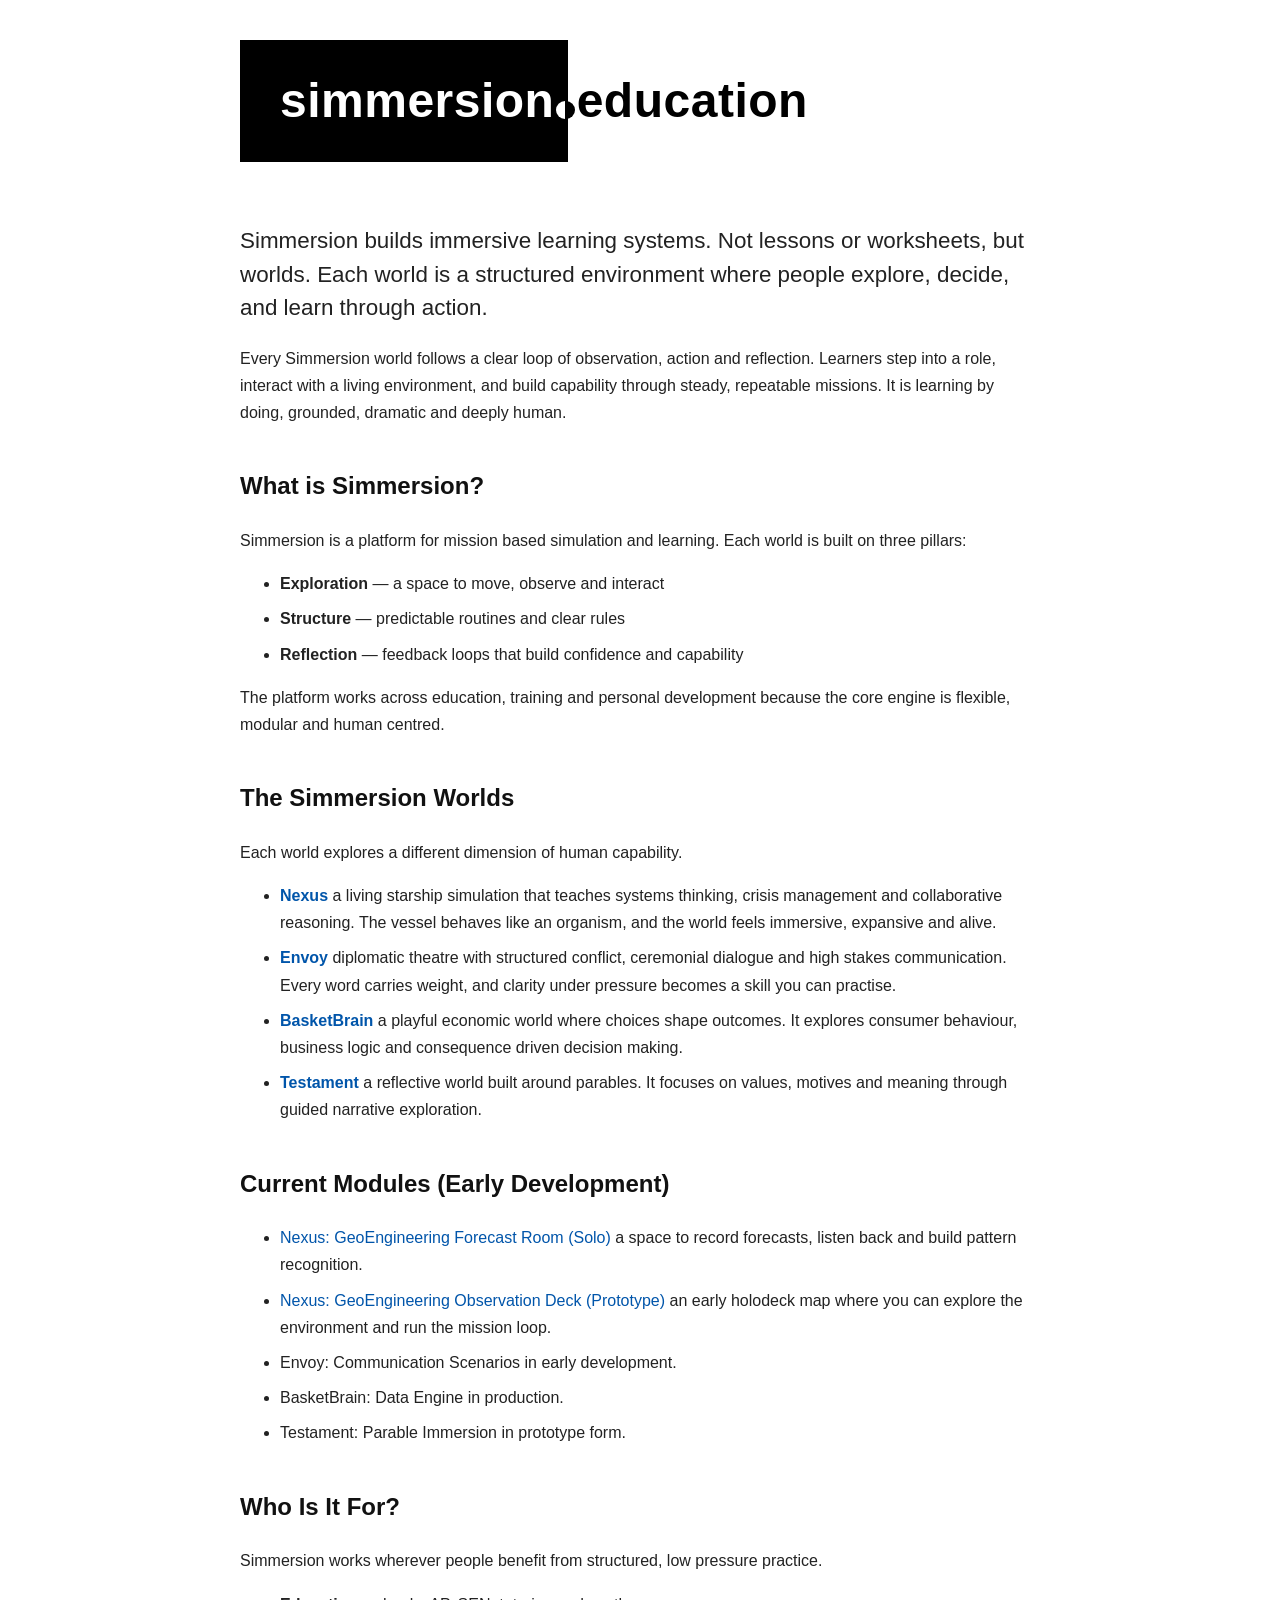
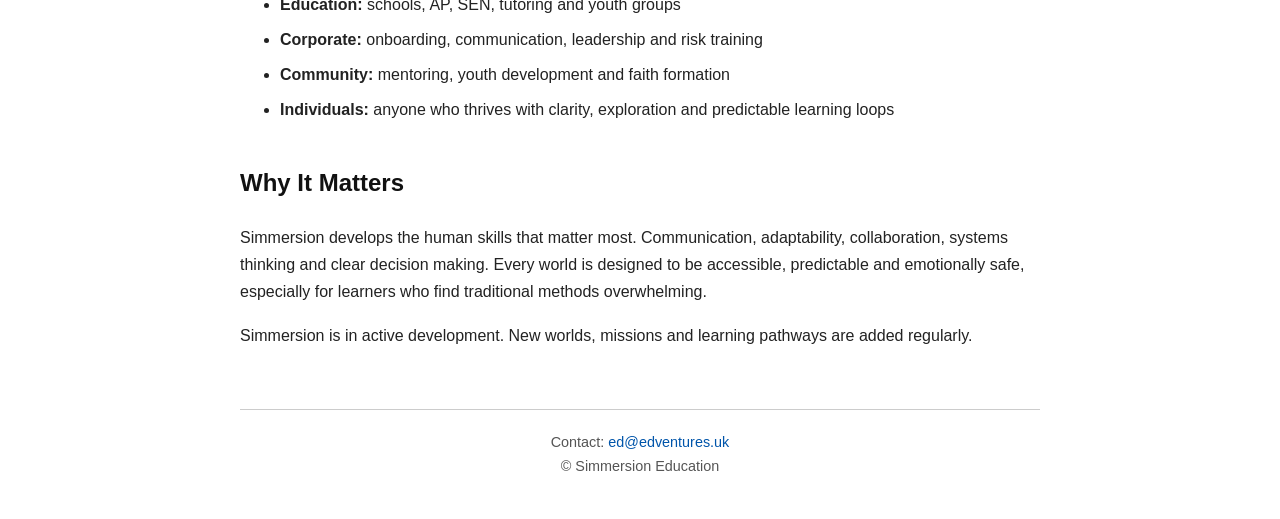
==== index.html @ a7f36066 "Major rewrite to update simmersion description" ====
<!DOCTYPE html>
<html lang="en">
<head>
  <meta charset="UTF-8">
  <title>Simmersion Education</title>
  <style>
    body {
      font-family: Arial, sans-serif;
      padding: 40px;
      max-width: 800px;
      margin: auto;
      line-height: 1.7;
      color: #222;
    }

    h1, h2, h3 {
      font-weight: 600;
      color: #111;
    }

    /* ORIGINAL LOGO — BLACK BLOCK + HINGE DOT */
    .logo-block {
      display: inline-block;
      margin: 0 auto 40px auto;
      padding: 20px 40px;
      background: linear-gradient(to right, black 54%, white 54%);
    }

    .logo-text {
      font-size: 48px;
      font-weight: 700;
      background: linear-gradient(to right, white 54%, black 54%);
      -webkit-background-clip: text;
      color: transparent;
      letter-spacing: 0.5px;
      white-space: nowrap;
    }

    .logo-text .dot {
      width: 0.38em;
      height: 0.38em;
      display: inline-block;
      border-radius: 50%;
      background: linear-gradient(to right, white 50%, black 50%);
      position: relative;
      top: 0.05em;
      margin: 0 2px;
    }

    .hero {
      font-size: 1.4rem;
      margin-bottom: 20px;
      line-height: 1.5;
    }

    .section {
      margin-top: 40px;
    }

    a {
      color: #0055aa;
      text-decoration: none;
    }

    a:hover {
      text-decoration: underline;
    }

    .module-list li {
      margin-bottom: 8px;
    }

    footer {
      margin-top: 60px;
      padding-top: 20px;
      border-top: 1px solid #ccc;
      font-size: 0.9rem;
      color: #555;
      text-align: center;
    }
  </style>
</head>

<body>

  <div class="logo-block">
    <span class="logo-text">
      simmersion<span class="dot"></span>education
    </span>
  </div>

  <p class="hero">
    Simmersion builds immersive learning systems. Not lessons or worksheets, but worlds.  
    Each world is a structured environment where people explore, decide, and learn through action.
  </p>

  <p>
    Every Simmersion world follows a clear loop of observation, action and reflection.  
    Learners step into a role, interact with a living environment, and build capability through 
    steady, repeatable missions. It is learning by doing, grounded, dramatic and deeply human.
  </p>

  <div class="section">
    <h2>What is Simmersion?</h2>
    <p>
      Simmersion is a platform for mission based simulation and learning.  
      Each world is built on three pillars:
    </p>
    <ul class="module-list">
      <li><strong>Exploration</strong> — a space to move, observe and interact</li>
      <li><strong>Structure</strong> — predictable routines and clear rules</li>
      <li><strong>Reflection</strong> — feedback loops that build confidence and capability</li>
    </ul>
    <p>
      The platform works across education, training and personal development because the core engine 
      is flexible, modular and human centred.
    </p>
  </div>

  <div class="section">
    <h2>The Simmersion Worlds</h2>
    <p>Each world explores a different dimension of human capability.</p>

    <ul class="module-list">

      <li>
        <a href="/nexus/"><strong>Nexus</strong></a>  
        a living starship simulation that teaches systems thinking, crisis management and collaborative reasoning. 
        The vessel behaves like an organism, and the world feels immersive, expansive and alive.
      </li>

      <li>
        <a href="/envoy/"><strong>Envoy</strong></a>  
        diplomatic theatre with structured conflict, ceremonial dialogue and high stakes communication. 
        Every word carries weight, and clarity under pressure becomes a skill you can practise.
      </li>

      <li>
        <a href="/basketbrain/"><strong>BasketBrain</strong></a>  
        a playful economic world where choices shape outcomes.  
        It explores consumer behaviour, business logic and consequence driven decision making.
      </li>

      <li>
        <a href="/testament/"><strong>Testament</strong></a>  
        a reflective world built around parables.  
        It focuses on values, motives and meaning through guided narrative exploration.
      </li>

    </ul>
  </div>

  <div class="section">
    <h2>Current Modules (Early Development)</h2>
    <ul class="module-list">
      <li>
        <a href="/nexus/geoeng/solo/forecast/">
          Nexus: GeoEngineering Forecast Room (Solo)
        </a>  
        a space to record forecasts, listen back and build pattern recognition.
      </li>

      <li>
        <a href="/nexus/geoeng/solo/forecast/forecast.html">
          Nexus: GeoEngineering Observation Deck (Prototype)
        </a>  
        an early holodeck map where you can explore the environment and run the mission loop.
      </li>

      <li>Envoy: Communication Scenarios in early development.</li>
      <li>BasketBrain: Data Engine in production.</li>
      <li>Testament: Parable Immersion in prototype form.</li>
    </ul>
  </div>

  <div class="section">
    <h2>Who Is It For?</h2>
    <p>Simmersion works wherever people benefit from structured, low pressure practice.</p>
    <ul class="module-list">
      <li><strong>Education:</strong> schools, AP, SEN, tutoring and youth groups</li>
      <li><strong>Corporate:</strong> onboarding, communication, leadership and risk training</li>
      <li><strong>Community:</strong> mentoring, youth development and faith formation</li>
      <li><strong>Individuals:</strong> anyone who thrives with clarity, exploration and predictable learning loops</li>
    </ul>
  </div>

  <div class="section">
    <h2>Why It Matters</h2>
    <p>
      Simmersion develops the human skills that matter most.  
      Communication, adaptability, collaboration, systems thinking and clear decision making.  
      Every world is designed to be accessible, predictable and emotionally safe, especially for 
      learners who find traditional methods overwhelming.
    </p>
  </div>

  <p class="note">
    Simmersion is in active development. New worlds, missions and learning pathways are added regularly.
  </p>

  <footer>
    Contact: <a href="mailto:ed@edventures.uk">ed@edventures.uk</a><br>
    © Simmersion Education
  </footer>
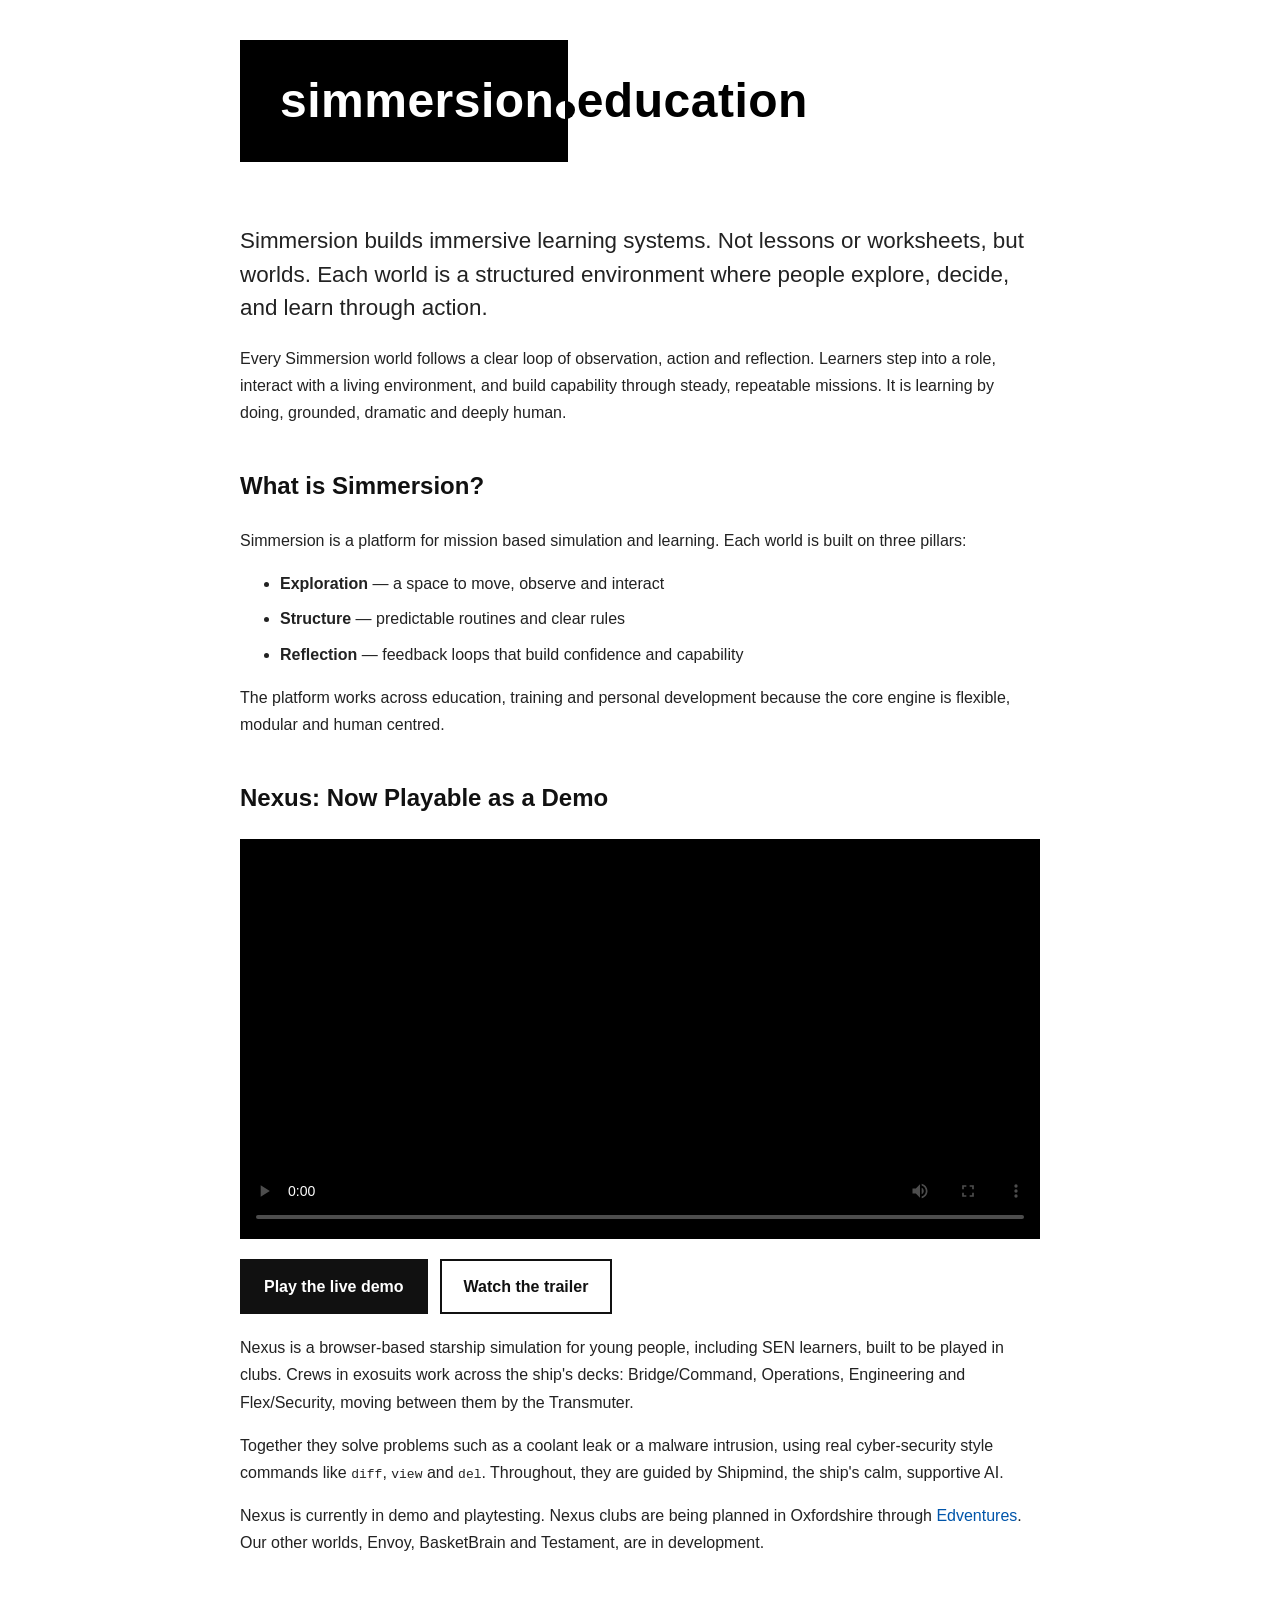
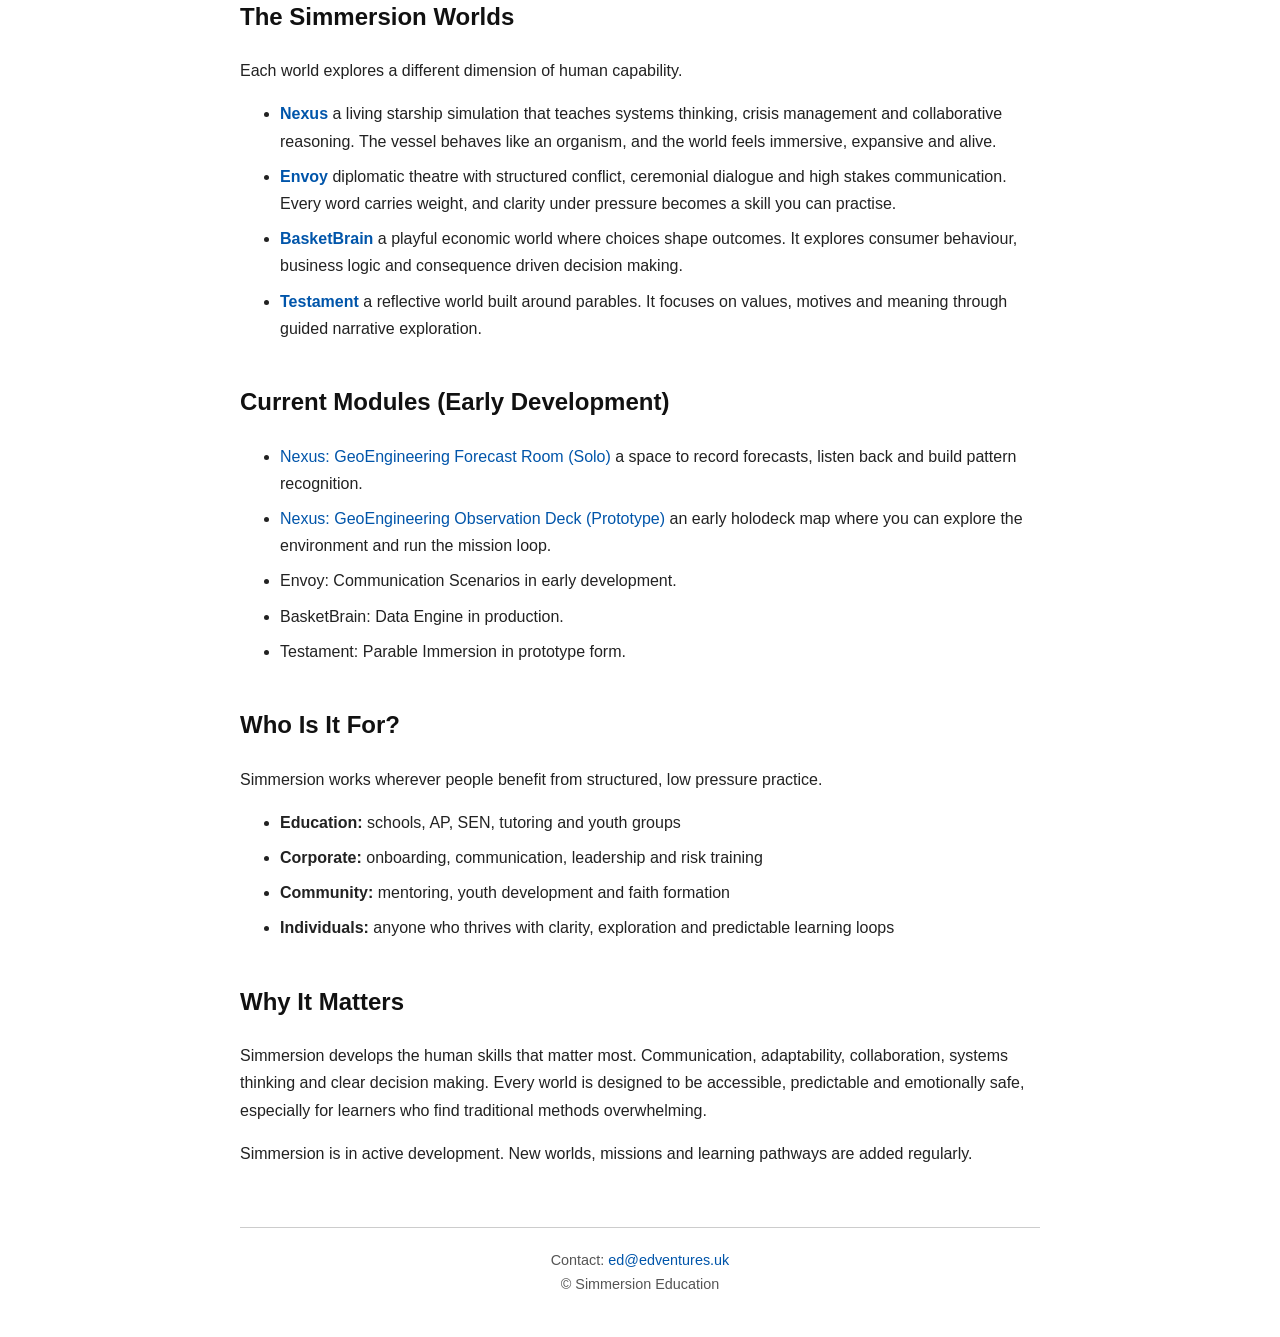
==== commit c858f131: "Add Nexus trailer and live demo links" ====
--- a/index.html
+++ b/index.html
@@ -2,6 +2,7 @@
 <html lang="en">
 <head>
   <meta charset="UTF-8">
+  <meta name="viewport" content="width=device-width, initial-scale=1">
   <title>Simmersion Education</title>
   <style>
     body {
@@ -70,6 +71,47 @@
       margin-bottom: 8px;
     }
 
+    /* NEXUS SHOWCASE */
+    .nexus-video {
+      width: 100%;
+      height: auto;
+      display: block;
+      background: #000;
+      margin: 20px 0;
+    }
+
+    .buttons {
+      display: flex;
+      flex-wrap: wrap;
+      gap: 12px;
+      margin: 20px 0;
+    }
+
+    .button {
+      display: inline-block;
+      padding: 12px 22px;
+      border: 2px solid #111;
+      font-weight: 600;
+      color: #111;
+    }
+
+    .button.primary {
+      background: #111;
+      color: #fff;
+    }
+
+    .button:hover {
+      text-decoration: none;
+      opacity: 0.85;
+    }
+
+    @media (max-width: 600px) {
+      body { padding: 20px; }
+      .logo-text { font-size: 30px; }
+      .logo-block { padding: 14px 24px; }
+      .button { flex: 1 1 100%; text-align: center; }
+    }
+
     footer {
       margin-top: 60px;
       padding-top: 20px;
@@ -117,6 +159,33 @@
     </p>
   </div>
 
+  <div class="section" id="nexus-showcase">
+    <h2>Nexus: Now Playable as a Demo</h2>
+    <video class="nexus-video" controls playsinline preload="metadata"
+           poster="https://nexusmovie.simmersion.education/poster.jpg">
+      <source src="https://nexusmovie.simmersion.education/nexus_promo.mp4" type="video/mp4">
+      Your browser can't play this video. <a href="https://nexusmovie.simmersion.education/">Watch the trailer here</a>.
+    </video>
+    <div class="buttons">
+      <a class="button primary" href="https://nexus.simmersion.education/">Play the live demo</a>
+      <a class="button" href="https://nexusmovie.simmersion.education/">Watch the trailer</a>
+    </div>
+    <p>
+      Nexus is a browser-based starship simulation for young people, including SEN learners, built to be played in clubs.
+      Crews in exosuits work across the ship's decks: Bridge/Command, Operations, Engineering and Flex/Security,
+      moving between them by the Transmuter.
+    </p>
+    <p>
+      Together they solve problems such as a coolant leak or a malware intrusion, using real cyber-security style
+      commands like <code>diff</code>, <code>view</code> and <code>del</code>. Throughout, they are guided by Shipmind,
+      the ship's calm, supportive AI.
+    </p>
+    <p>
+      Nexus is currently in demo and playtesting. Nexus clubs are being planned in Oxfordshire through
+      <a href="https://edventures.uk">Edventures</a>. Our other worlds, Envoy, BasketBrain and Testament, are in development.
+    </p>
+  </div>
+
   <div class="section">
     <h2>The Simmersion Worlds</h2>
     <p>Each world explores a different dimension of human capability.</p>
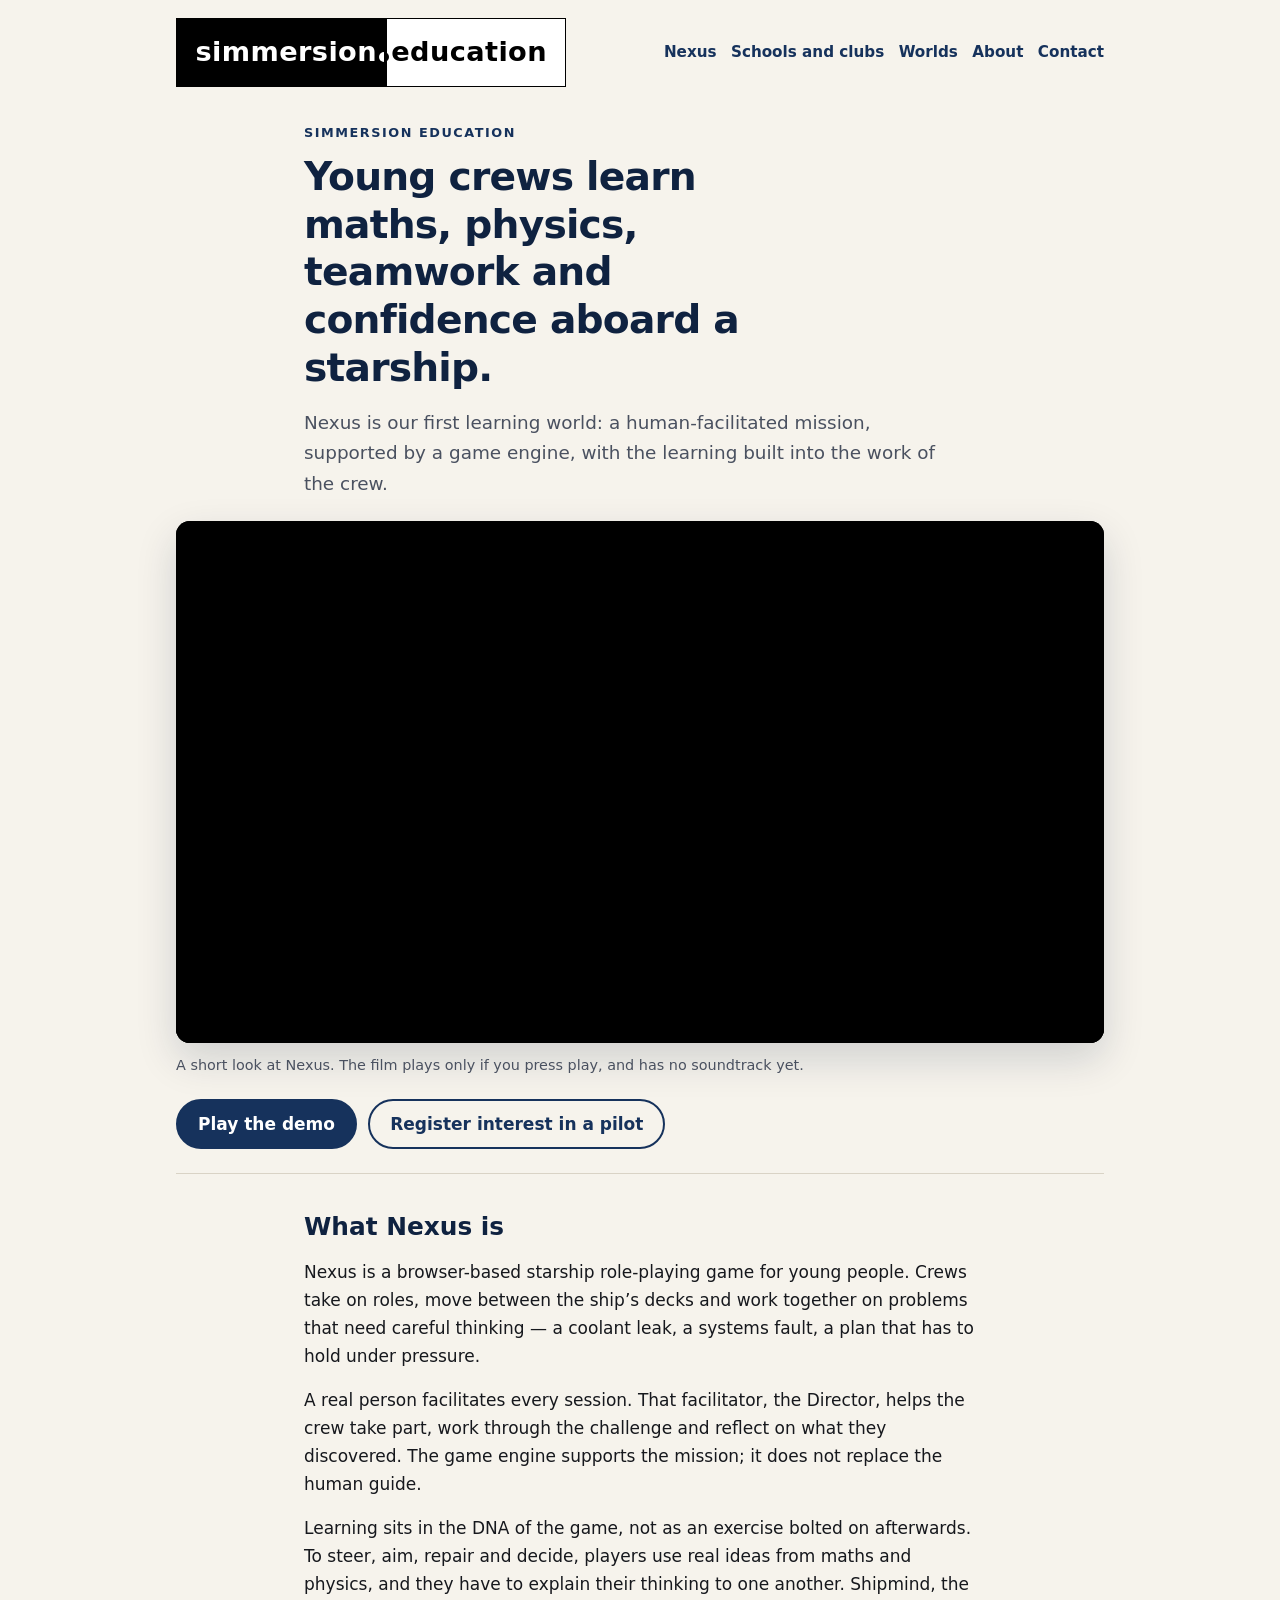
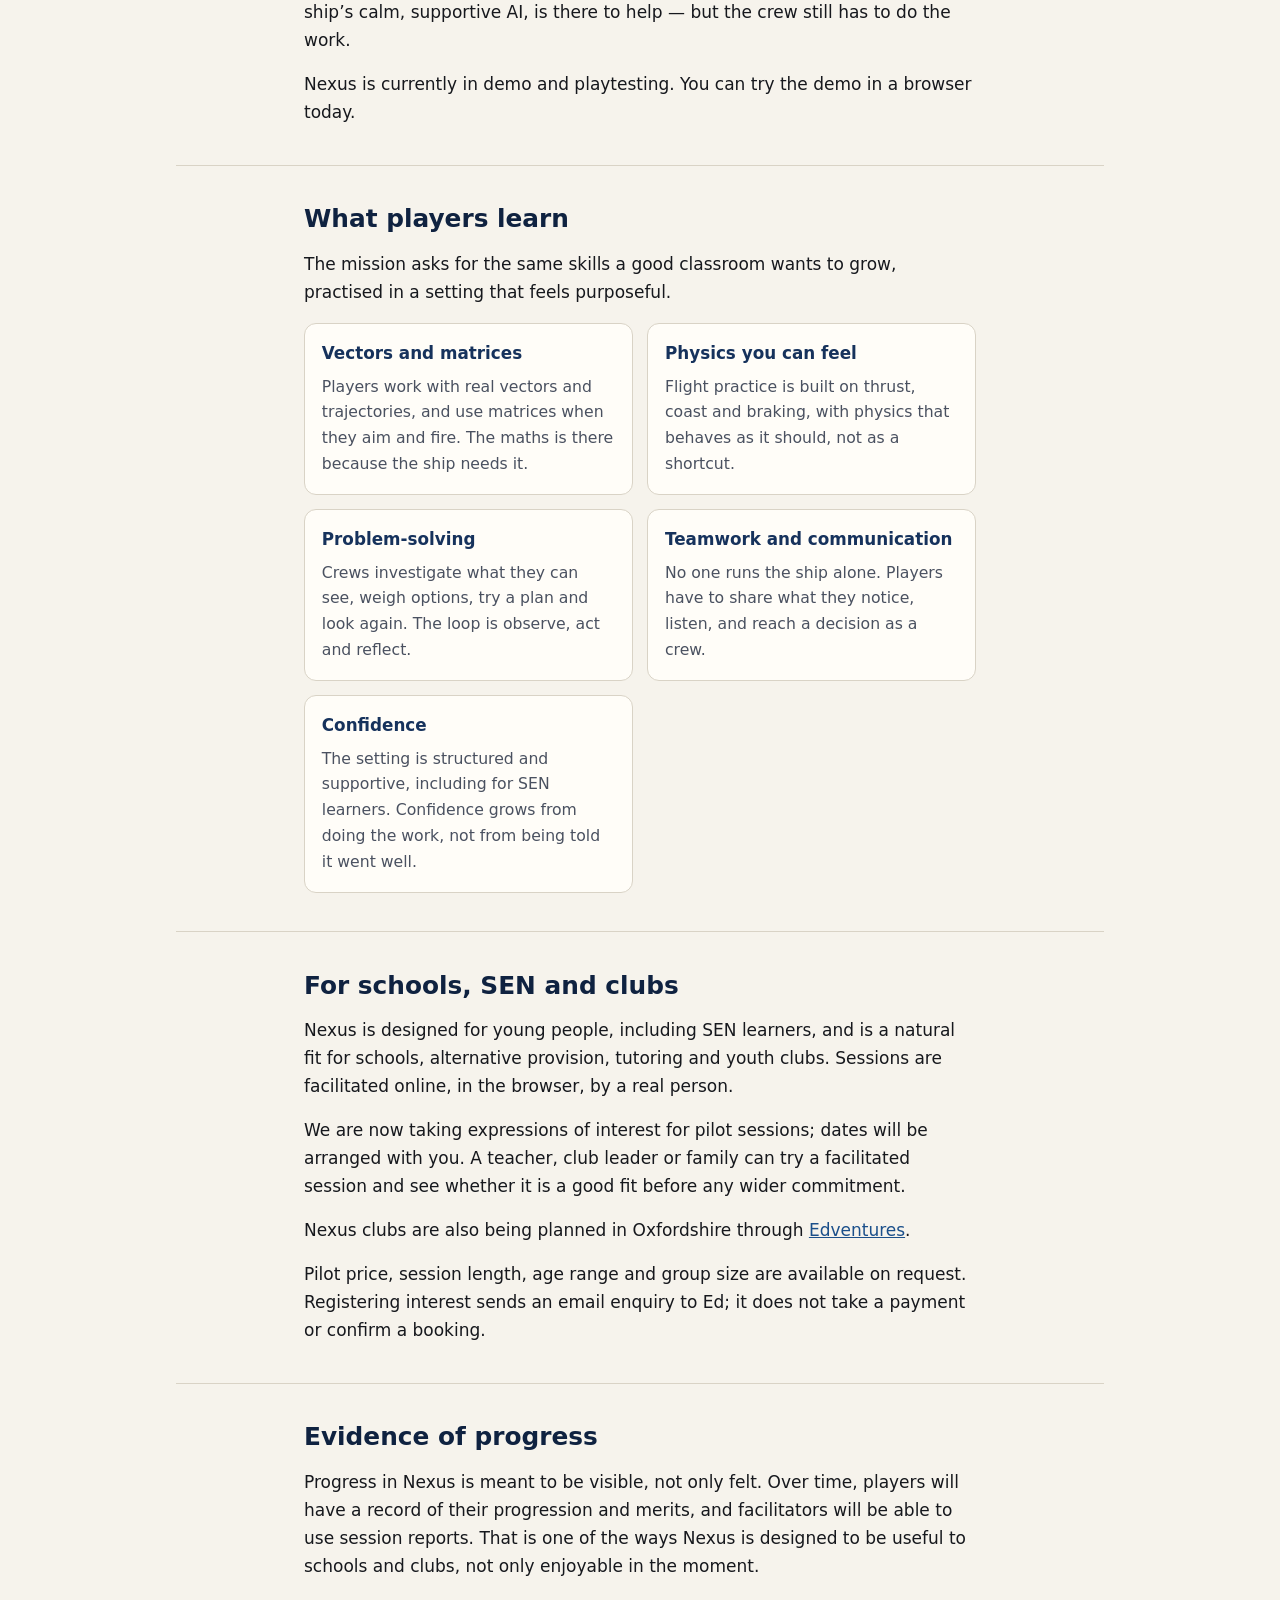
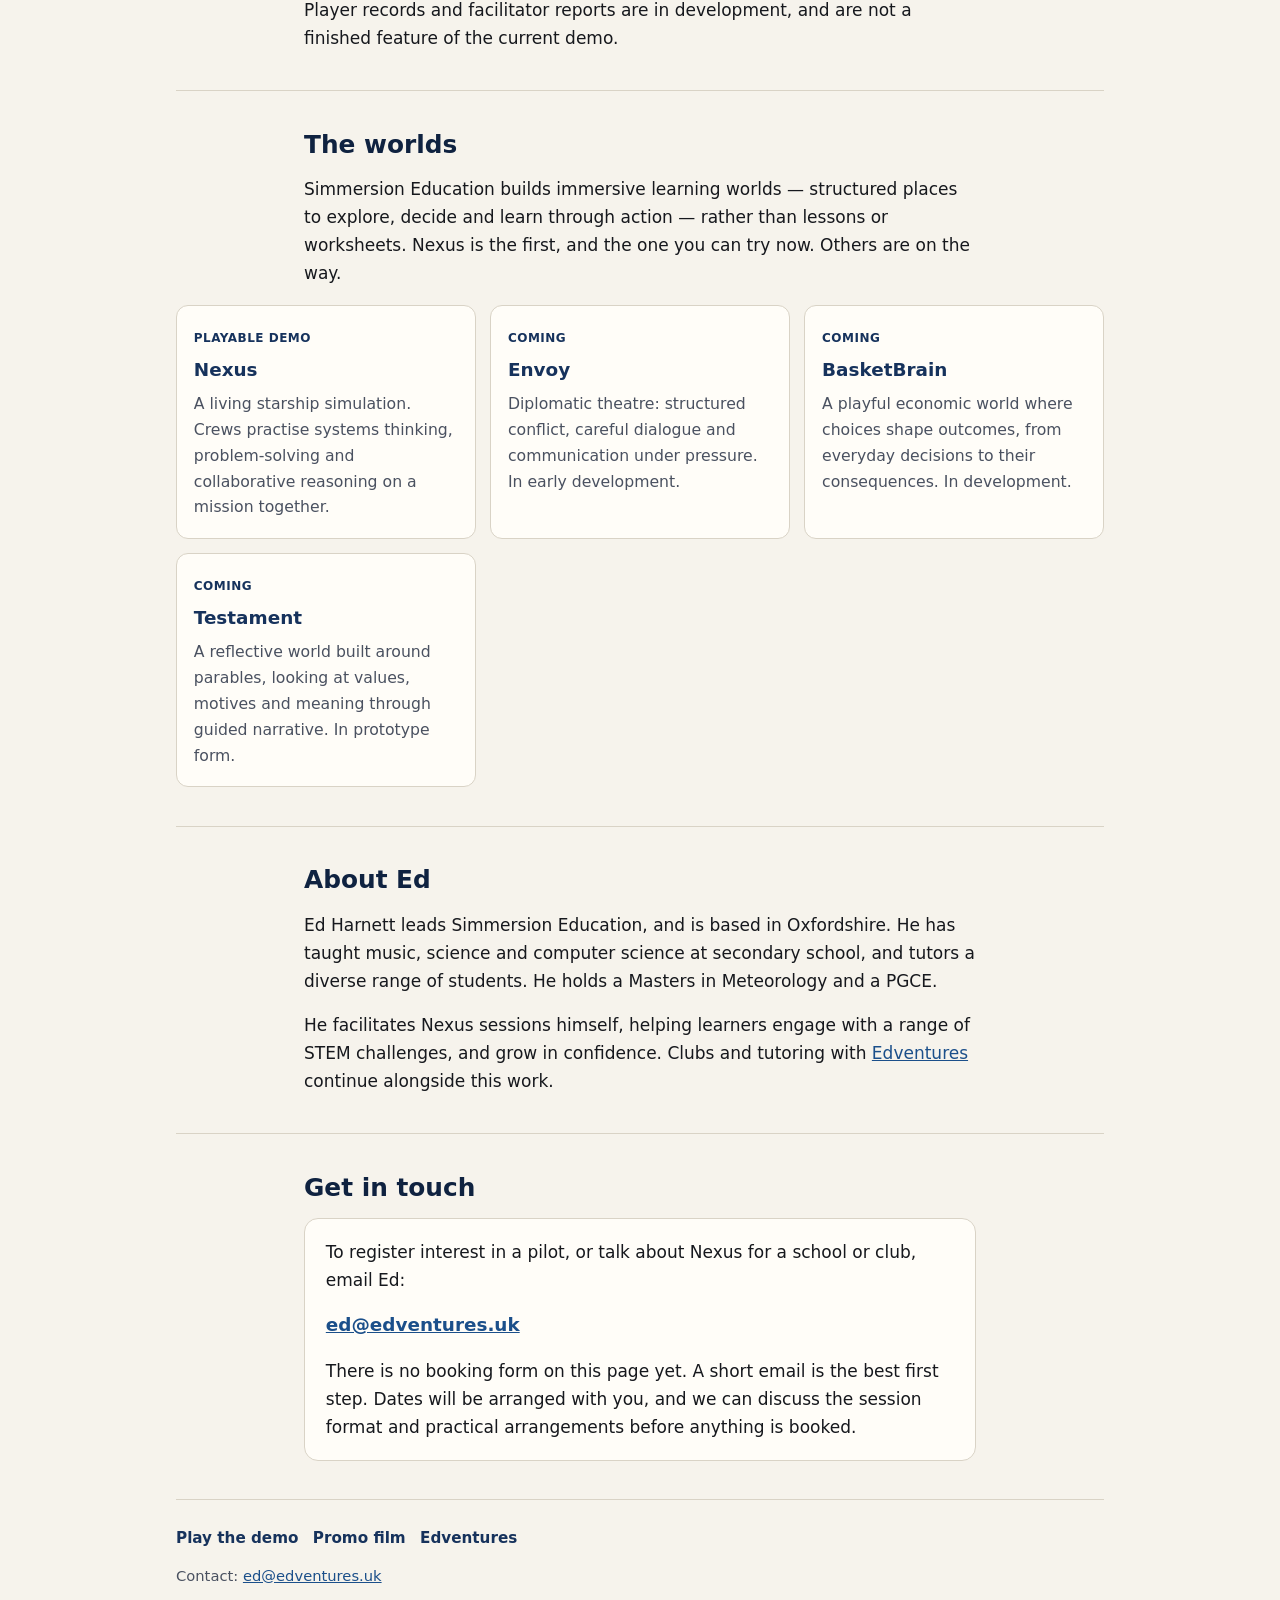
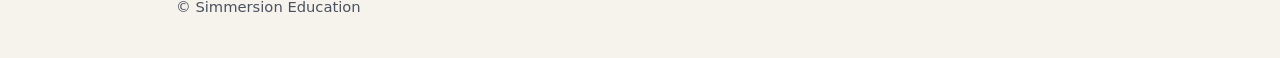
==== commit 32cf4d54: "New Nexus front-door homepage (approved by Ed 18 Nov 2026) Co-authored-by: Ed <edharnett@users.norep" ====
--- a/index.html
+++ b/index.html
@@ -1,274 +1,420 @@
 <!DOCTYPE html>
-<html lang="en">
+<html lang="en-GB">
 <head>
-  <meta charset="UTF-8">
+  <meta charset="utf-8">
   <meta name="viewport" content="width=device-width, initial-scale=1">
-  <title>Simmersion Education</title>
+  <title>Simmersion Education — Nexus</title>
+  <meta name="description" content="Simmersion Education builds immersive learning worlds. Nexus is the first: a human-facilitated starship simulation where young crews learn maths, physics, teamwork and confidence.">
   <style>
+    :root {
+      --ink: #16181d;
+      --muted: #4a5160;
+      --paper: #f6f3ec;
+      --card: #fffdf8;
+      --line: #d9d3c6;
+      --navy: #16325c;
+      --navy-dark: #0f2240;
+      --accent: #1b4f8a;
+      --radius: 14px;
+      --max: 42rem;
+      --wide: 58rem;
+    }
+
+    * { box-sizing: border-box; }
+    html { scroll-behavior: smooth; }
+    @media (prefers-reduced-motion: reduce) {
+      html { scroll-behavior: auto; }
+    }
+
     body {
-      font-family: Arial, sans-serif;
-      padding: 40px;
-      max-width: 800px;
-      margin: auto;
-      line-height: 1.7;
-      color: #222;
-    }
-
-    h1, h2, h3 {
-      font-weight: 600;
-      color: #111;
-    }
-
-    /* ORIGINAL LOGO — BLACK BLOCK + HINGE DOT */
+      margin: 0;
+      font-family: "Segoe UI", system-ui, -apple-system, Roboto, "Helvetica Neue", Arial, sans-serif;
+      background: var(--paper);
+      color: var(--ink);
+      line-height: 1.65;
+      font-size: 1.0625rem;
+    }
+
+    a { color: var(--accent); }
+    a:hover { text-decoration-thickness: 2px; }
+    a:focus-visible, button:focus-visible, .button:focus-visible {
+      outline: 3px solid var(--accent);
+      outline-offset: 3px;
+    }
+
+    .skip {
+      position: absolute;
+      left: 1rem;
+      top: -4rem;
+      background: #fff;
+      color: var(--ink);
+      padding: .6rem 1rem;
+      z-index: 10;
+    }
+    .skip:focus { top: 1rem; }
+
+    .wrap { width: min(var(--wide), calc(100% - 2.4rem)); margin: 0 auto; }
+    .narrow { width: min(var(--max), 100%); margin: 0 auto; }
+
+    header.site {
+      display: flex;
+      align-items: center;
+      justify-content: space-between;
+      gap: 1rem;
+      padding: 1.1rem 0 0;
+      flex-wrap: wrap;
+    }
+
     .logo-block {
       display: inline-block;
-      margin: 0 auto 40px auto;
-      padding: 20px 40px;
-      background: linear-gradient(to right, black 54%, white 54%);
-    }
-
+      padding: .7rem 1.15rem;
+      background: linear-gradient(to right, #000 54%, #fff 54%);
+      border: 1px solid #000;
+      text-decoration: none;
+    }
     .logo-text {
-      font-size: 48px;
+      font-size: clamp(1.15rem, 3.6vw, 1.7rem);
       font-weight: 700;
-      background: linear-gradient(to right, white 54%, black 54%);
+      letter-spacing: .4px;
+      white-space: nowrap;
+      background: linear-gradient(to right, #fff 54%, #000 54%);
       -webkit-background-clip: text;
+      background-clip: text;
       color: transparent;
-      letter-spacing: 0.5px;
-      white-space: nowrap;
-    }
-
+    }
     .logo-text .dot {
-      width: 0.38em;
-      height: 0.38em;
+      width: .38em;
+      height: .38em;
       display: inline-block;
       border-radius: 50%;
-      background: linear-gradient(to right, white 50%, black 50%);
+      background: linear-gradient(to right, #fff 50%, #000 50%);
       position: relative;
-      top: 0.05em;
+      top: .05em;
       margin: 0 2px;
     }
 
-    .hero {
-      font-size: 1.4rem;
-      margin-bottom: 20px;
-      line-height: 1.5;
-    }
-
-    .section {
-      margin-top: 40px;
-    }
-
-    a {
-      color: #0055aa;
+    nav {
+      display: flex;
+      flex-wrap: wrap;
+      gap: .2rem .9rem;
+      font-size: .95rem;
+    }
+    nav a {
+      color: var(--navy);
       text-decoration: none;
-    }
-
-    a:hover {
-      text-decoration: underline;
-    }
-
-    .module-list li {
-      margin-bottom: 8px;
-    }
-
-    /* NEXUS SHOWCASE */
-    .nexus-video {
+      font-weight: 600;
+    }
+    nav a:hover { text-decoration: underline; }
+
+    .hero { padding: 2.4rem 0 1.5rem; }
+    .eyebrow {
+      margin: 0 0 .6rem;
+      text-transform: uppercase;
+      letter-spacing: .12em;
+      font-size: .8rem;
+      font-weight: 700;
+      color: var(--navy);
+    }
+    h1 {
+      margin: 0 0 1rem;
+      font-size: clamp(1.7rem, 4.2vw, 2.45rem);
+      line-height: 1.22;
+      letter-spacing: -.02em;
+      color: var(--navy-dark);
+      max-width: 20ch;
+    }
+    .hero .lead {
+      margin: 0 0 1.4rem;
+      font-size: 1.15rem;
+      color: var(--muted);
+      max-width: 40rem;
+    }
+
+    .video-frame {
+      background: #000;
+      border-radius: var(--radius);
+      overflow: hidden;
+      box-shadow: 0 16px 40px rgba(15, 34, 64, .16);
+    }
+    .video-frame video {
+      display: block;
       width: 100%;
       height: auto;
-      display: block;
+      aspect-ratio: 16 / 9;
       background: #000;
-      margin: 20px 0;
+    }
+    .video-caption {
+      margin: .7rem 0 0;
+      font-size: .9rem;
+      color: var(--muted);
     }
 
     .buttons {
       display: flex;
       flex-wrap: wrap;
-      gap: 12px;
-      margin: 20px 0;
-    }
-
+      gap: .7rem;
+      margin: 1.3rem 0 0;
+    }
     .button {
       display: inline-block;
-      padding: 12px 22px;
-      border: 2px solid #111;
-      font-weight: 600;
-      color: #111;
-    }
-
+      padding: .8rem 1.25rem;
+      border-radius: 999px;
+      font-weight: 700;
+      text-decoration: none;
+      border: 2px solid var(--navy);
+      line-height: 1.2;
+    }
     .button.primary {
-      background: #111;
+      background: var(--navy);
       color: #fff;
     }
-
-    .button:hover {
-      text-decoration: none;
-      opacity: 0.85;
-    }
-
-    @media (max-width: 600px) {
-      body { padding: 20px; }
-      .logo-text { font-size: 30px; }
-      .logo-block { padding: 14px 24px; }
-      .button { flex: 1 1 100%; text-align: center; }
+    .button.primary:hover { background: var(--navy-dark); border-color: var(--navy-dark); }
+    .button.secondary {
+      background: transparent;
+      color: var(--navy);
+    }
+    .button.secondary:hover { background: #e7e1d5; }
+
+    section {
+      padding: 2.4rem 0;
+      border-top: 1px solid var(--line);
+    }
+    h2 {
+      margin: 0 0 .9rem;
+      font-size: 1.55rem;
+      line-height: 1.25;
+      color: var(--navy-dark);
+    }
+    h3 {
+      margin: 0 0 .35rem;
+      font-size: 1.05rem;
+      color: var(--navy);
+    }
+    p { margin: 0 0 1rem; }
+    p:last-child, ul:last-child { margin-bottom: 0; }
+
+    .skills {
+      display: grid;
+      grid-template-columns: repeat(auto-fit, minmax(15.5rem, 1fr));
+      gap: .9rem;
+      margin: 1.1rem 0 0;
+      padding: 0;
+      list-style: none;
+    }
+    .skills li {
+      background: var(--card);
+      border: 1px solid var(--line);
+      border-radius: 12px;
+      padding: 1rem 1.05rem 1.05rem;
+    }
+    .skills p { color: var(--muted); font-size: .98rem; }
+
+    .worlds {
+      display: grid;
+      grid-template-columns: repeat(auto-fit, minmax(14rem, 1fr));
+      gap: .9rem;
+      margin: 1.1rem 0 0;
+    }
+    .world {
+      background: var(--card);
+      border: 1px solid var(--line);
+      border-radius: 12px;
+      padding: 1rem 1.05rem 1.1rem;
+    }
+    .world .status {
+      display: inline-block;
+      font-size: .75rem;
+      font-weight: 700;
+      letter-spacing: .04em;
+      text-transform: uppercase;
+      color: var(--navy);
+      margin-bottom: .4rem;
+    }
+    .world h3 { font-size: 1.15rem; }
+    .world h3 a { color: inherit; text-decoration: none; }
+    .world h3 a:hover { text-decoration: underline; color: var(--accent); }
+    .world p { color: var(--muted); font-size: .98rem; }
+
+    .contact-box {
+      background: var(--card);
+      border: 1px solid var(--line);
+      border-radius: var(--radius);
+      padding: 1.2rem 1.3rem;
+    }
+    .contact-box a.email {
+      font-weight: 700;
+      font-size: 1.15rem;
+      word-break: break-word;
     }
 
     footer {
-      margin-top: 60px;
-      padding-top: 20px;
-      border-top: 1px solid #ccc;
-      font-size: 0.9rem;
-      color: #555;
-      text-align: center;
+      border-top: 1px solid var(--line);
+      padding: 1.6rem 0 2.4rem;
+      color: var(--muted);
+      font-size: .92rem;
+    }
+    footer p { margin: 0 0 .45rem; }
+    footer nav { margin-bottom: .8rem; }
+
+    @media (max-width: 640px) {
+      .hero { padding-top: 1.6rem; }
+      h1 { max-width: none; }
+      .buttons .button { flex: 1 1 100%; text-align: center; }
+      header.site { padding-top: .9rem; }
     }
   </style>
 </head>
-
 <body>
-
-  <div class="logo-block">
-    <span class="logo-text">
-      simmersion<span class="dot"></span>education
-    </span>
+  <a class="skip" href="#main">Skip to content</a>
+  <div class="wrap">
+    <header class="site">
+      <a class="logo-block" href="#main" aria-label="Simmersion Education">
+        <span class="logo-text">simmersion<span class="dot"></span>education</span>
+      </a>
+      <nav aria-label="Page">
+        <a href="#nexus">Nexus</a>
+        <a href="#schools">Schools and clubs</a>
+        <a href="#worlds">Worlds</a>
+        <a href="#about">About</a>
+        <a href="#contact">Contact</a>
+      </nav>
+    </header>
+
+    <main id="main">
+      <section class="hero" aria-labelledby="hero-title" style="border-top:0; padding-top:2.2rem;">
+        <div class="narrow">
+          <p class="eyebrow">Simmersion Education</p>
+          <h1 id="hero-title">Young crews learn maths, physics, teamwork and confidence aboard a starship.</h1>
+          <p class="lead">Nexus is our first learning world: a human-facilitated mission, supported by a game engine, with the learning built into the work of the crew.</p>
+        </div>
+        <div class="video-frame">
+          <video controls playsinline preload="metadata" poster="https://nexusmovie.simmersion.education/poster.jpg" title="Nexus promo film">
+            <source src="https://nexusmovie.simmersion.education/nexus_promo_v13.mp4" type="video/mp4">
+            Your browser cannot play this video. <a href="https://nexusmovie.simmersion.education/">Watch the promo on its own page</a>.
+          </video>
+        </div>
+        <p class="video-caption">A short look at Nexus. The film plays only if you press play, and has no soundtrack yet.</p>
+        <div class="buttons">
+          <a class="button primary" href="https://nexus.simmersion.education/">Play the demo</a>
+          <a class="button secondary" href="mailto:ed@edventures.uk?subject=Nexus%20pilot%20enquiry">Register interest in a pilot</a>
+        </div>
+      </section>
+
+      <section id="nexus" aria-labelledby="nexus-title">
+        <div class="narrow">
+          <h2 id="nexus-title">What Nexus is</h2>
+          <p>Nexus is a browser-based starship role-playing game for young people. Crews take on roles, move between the ship’s decks and work together on problems that need careful thinking — a coolant leak, a systems fault, a plan that has to hold under pressure.</p>
+          <p>A real person facilitates every session. That facilitator, the Director, helps the crew take part, work through the challenge and reflect on what they discovered. The game engine supports the mission; it does not replace the human guide.</p>
+          <p>Learning sits in the DNA of the game, not as an exercise bolted on afterwards. To steer, aim, repair and decide, players use real ideas from maths and physics, and they have to explain their thinking to one another. Shipmind, the ship’s calm, supportive AI, is there to help — but the crew still has to do the work.</p>
+          <p>Nexus is currently in demo and playtesting. You can try the demo in a browser today.</p>
+        </div>
+      </section>
+
+      <section id="learn" aria-labelledby="learn-title">
+        <div class="narrow">
+          <h2 id="learn-title">What players learn</h2>
+          <p>The mission asks for the same skills a good classroom wants to grow, practised in a setting that feels purposeful.</p>
+          <ul class="skills">
+            <li>
+              <h3>Vectors and matrices</h3>
+              <p>Players work with real vectors and trajectories, and use matrices when they aim and fire. The maths is there because the ship needs it.</p>
+            </li>
+            <li>
+              <h3>Physics you can feel</h3>
+              <p>Flight practice is built on thrust, coast and braking, with physics that behaves as it should, not as a shortcut.</p>
+            </li>
+            <li>
+              <h3>Problem-solving</h3>
+              <p>Crews investigate what they can see, weigh options, try a plan and look again. The loop is observe, act and reflect.</p>
+            </li>
+            <li>
+              <h3>Teamwork and communication</h3>
+              <p>No one runs the ship alone. Players have to share what they notice, listen, and reach a decision as a crew.</p>
+            </li>
+            <li>
+              <h3>Confidence</h3>
+              <p>The setting is structured and supportive, including for SEN learners. Confidence grows from doing the work, not from being told it went well.</p>
+            </li>
+          </ul>
+        </div>
+      </section>
+
+      <section id="schools" aria-labelledby="schools-title">
+        <div class="narrow">
+          <h2 id="schools-title">For schools, SEN and clubs</h2>
+          <p>Nexus is designed for young people, including SEN learners, and is a natural fit for schools, alternative provision, tutoring and youth clubs. Sessions are facilitated online, in the browser, by a real person.</p>
+          <p>We are now taking expressions of interest for pilot sessions; dates will be arranged with you. A teacher, club leader or family can try a facilitated session and see whether it is a good fit before any wider commitment.</p>
+          <p>Nexus clubs are also being planned in Oxfordshire through <a href="https://edventures.uk/">Edventures</a>.</p>
+          <p>Pilot price, session length, age range and group size are available on request. Registering interest sends an email enquiry to Ed; it does not take a payment or confirm a booking.</p>
+        </div>
+      </section>
+
+      <section id="progress" aria-labelledby="progress-title">
+        <div class="narrow">
+          <h2 id="progress-title">Evidence of progress</h2>
+          <p>Progress in Nexus is meant to be visible, not only felt. Over time, players will have a record of their progression and merits, and facilitators will be able to use session reports. That is one of the ways Nexus is designed to be useful to schools and clubs, not only enjoyable in the moment.</p>
+          <p>Player records and facilitator reports are in development, and are not a finished feature of the current demo.</p>
+        </div>
+      </section>
+
+      <section id="worlds" aria-labelledby="worlds-title">
+        <div class="narrow">
+          <h2 id="worlds-title">The worlds</h2>
+          <p>Simmersion Education builds immersive learning worlds — structured places to explore, decide and learn through action — rather than lessons or worksheets. Nexus is the first, and the one you can try now. Others are on the way.</p>
+        </div>
+        <div class="worlds">
+          <article class="world">
+            <p class="status">Playable demo</p>
+            <h3><a href="https://nexus.simmersion.education/">Nexus</a></h3>
+            <p>A living starship simulation. Crews practise systems thinking, problem-solving and collaborative reasoning on a mission together.</p>
+          </article>
+          <article class="world">
+            <p class="status">Coming</p>
+            <h3><a href="https://simmersion.education/envoy/">Envoy</a></h3>
+            <p>Diplomatic theatre: structured conflict, careful dialogue and communication under pressure. In early development.</p>
+          </article>
+          <article class="world">
+            <p class="status">Coming</p>
+            <h3><a href="https://simmersion.education/basketbrain/">BasketBrain</a></h3>
+            <p>A playful economic world where choices shape outcomes, from everyday decisions to their consequences. In development.</p>
+          </article>
+          <article class="world">
+            <p class="status">Coming</p>
+            <h3><a href="https://simmersion.education/testament/">Testament</a></h3>
+            <p>A reflective world built around parables, looking at values, motives and meaning through guided narrative. In prototype form.</p>
+          </article>
+        </div>
+      </section>
+
+      <section id="about" aria-labelledby="about-title">
+        <div class="narrow">
+          <h2 id="about-title">About Ed</h2>
+          <p>Ed Harnett leads Simmersion Education, and is based in Oxfordshire. He has taught music, science and computer science at secondary school, and tutors a diverse range of students. He holds a Masters in Meteorology and a PGCE.</p>
+          <p>He facilitates Nexus sessions himself, helping learners engage with a range of STEM challenges, and grow in confidence. Clubs and tutoring with <a href="https://edventures.uk/">Edventures</a> continue alongside this work.</p>
+        </div>
+      </section>
+
+      <section id="contact" aria-labelledby="contact-title">
+        <div class="narrow">
+          <h2 id="contact-title">Get in touch</h2>
+          <div class="contact-box">
+            <p>To register interest in a pilot, or talk about Nexus for a school or club, email Ed:</p>
+            <p><a class="email" href="mailto:ed@edventures.uk?subject=Nexus%20pilot%20enquiry">ed@edventures.uk</a></p>
+            <p>There is no booking form on this page yet. A short email is the best first step. Dates will be arranged with you, and we can discuss the session format and practical arrangements before anything is booked.</p>
+          </div>
+        </div>
+      </section>
+    </main>
+
+    <footer>
+      <nav aria-label="Footer">
+        <a href="https://nexus.simmersion.education/">Play the demo</a>
+        <a href="https://nexusmovie.simmersion.education/">Promo film</a>
+        <a href="https://edventures.uk/">Edventures</a>
+      </nav>
+      <p>Contact: <a href="mailto:ed@edventures.uk">ed@edventures.uk</a></p>
+      <p>© Simmersion Education</p>
+    </footer>
   </div>
-
-  <p class="hero">
-    Simmersion builds immersive learning systems. Not lessons or worksheets, but worlds.  
-    Each world is a structured environment where people explore, decide, and learn through action.
-  </p>
-
-  <p>
-    Every Simmersion world follows a clear loop of observation, action and reflection.  
-    Learners step into a role, interact with a living environment, and build capability through 
-    steady, repeatable missions. It is learning by doing, grounded, dramatic and deeply human.
-  </p>
-
-  <div class="section">
-    <h2>What is Simmersion?</h2>
-    <p>
-      Simmersion is a platform for mission based simulation and learning.  
-      Each world is built on three pillars:
-    </p>
-    <ul class="module-list">
-      <li><strong>Exploration</strong> — a space to move, observe and interact</li>
-      <li><strong>Structure</strong> — predictable routines and clear rules</li>
-      <li><strong>Reflection</strong> — feedback loops that build confidence and capability</li>
-    </ul>
-    <p>
-      The platform works across education, training and personal development because the core engine 
-      is flexible, modular and human centred.
-    </p>
-  </div>
-
-  <div class="section" id="nexus-showcase">
-    <h2>Nexus: Now Playable as a Demo</h2>
-    <video class="nexus-video" controls playsinline preload="metadata"
-           poster="https://nexusmovie.simmersion.education/poster.jpg">
-      <source src="https://nexusmovie.simmersion.education/nexus_promo.mp4" type="video/mp4">
-      Your browser can't play this video. <a href="https://nexusmovie.simmersion.education/">Watch the trailer here</a>.
-    </video>
-    <div class="buttons">
-      <a class="button primary" href="https://nexus.simmersion.education/">Play the live demo</a>
-      <a class="button" href="https://nexusmovie.simmersion.education/">Watch the trailer</a>
-    </div>
-    <p>
-      Nexus is a browser-based starship simulation for young people, including SEN learners, built to be played in clubs.
-      Crews in exosuits work across the ship's decks: Bridge/Command, Operations, Engineering and Flex/Security,
-      moving between them by the Transmuter.
-    </p>
-    <p>
-      Together they solve problems such as a coolant leak or a malware intrusion, using real cyber-security style
-      commands like <code>diff</code>, <code>view</code> and <code>del</code>. Throughout, they are guided by Shipmind,
-      the ship's calm, supportive AI.
-    </p>
-    <p>
-      Nexus is currently in demo and playtesting. Nexus clubs are being planned in Oxfordshire through
-      <a href="https://edventures.uk">Edventures</a>. Our other worlds, Envoy, BasketBrain and Testament, are in development.
-    </p>
-  </div>
-
-  <div class="section">
-    <h2>The Simmersion Worlds</h2>
-    <p>Each world explores a different dimension of human capability.</p>
-
-    <ul class="module-list">
-
-      <li>
-        <a href="/nexus/"><strong>Nexus</strong></a>  
-        a living starship simulation that teaches systems thinking, crisis management and collaborative reasoning. 
-        The vessel behaves like an organism, and the world feels immersive, expansive and alive.
-      </li>
-
-      <li>
-        <a href="/envoy/"><strong>Envoy</strong></a>  
-        diplomatic theatre with structured conflict, ceremonial dialogue and high stakes communication. 
-        Every word carries weight, and clarity under pressure becomes a skill you can practise.
-      </li>
-
-      <li>
-        <a href="/basketbrain/"><strong>BasketBrain</strong></a>  
-        a playful economic world where choices shape outcomes.  
-        It explores consumer behaviour, business logic and consequence driven decision making.
-      </li>
-
-      <li>
-        <a href="/testament/"><strong>Testament</strong></a>  
-        a reflective world built around parables.  
-        It focuses on values, motives and meaning through guided narrative exploration.
-      </li>
-
-    </ul>
-  </div>
-
-  <div class="section">
-    <h2>Current Modules (Early Development)</h2>
-    <ul class="module-list">
-      <li>
-        <a href="/nexus/geoeng/solo/forecast/">
-          Nexus: GeoEngineering Forecast Room (Solo)
-        </a>  
-        a space to record forecasts, listen back and build pattern recognition.
-      </li>
-
-      <li>
-        <a href="/nexus/geoeng/solo/forecast/forecast.html">
-          Nexus: GeoEngineering Observation Deck (Prototype)
-        </a>  
-        an early holodeck map where you can explore the environment and run the mission loop.
-      </li>
-
-      <li>Envoy: Communication Scenarios in early development.</li>
-      <li>BasketBrain: Data Engine in production.</li>
-      <li>Testament: Parable Immersion in prototype form.</li>
-    </ul>
-  </div>
-
-  <div class="section">
-    <h2>Who Is It For?</h2>
-    <p>Simmersion works wherever people benefit from structured, low pressure practice.</p>
-    <ul class="module-list">
-      <li><strong>Education:</strong> schools, AP, SEN, tutoring and youth groups</li>
-      <li><strong>Corporate:</strong> onboarding, communication, leadership and risk training</li>
-      <li><strong>Community:</strong> mentoring, youth development and faith formation</li>
-      <li><strong>Individuals:</strong> anyone who thrives with clarity, exploration and predictable learning loops</li>
-    </ul>
-  </div>
-
-  <div class="section">
-    <h2>Why It Matters</h2>
-    <p>
-      Simmersion develops the human skills that matter most.  
-      Communication, adaptability, collaboration, systems thinking and clear decision making.  
-      Every world is designed to be accessible, predictable and emotionally safe, especially for 
-      learners who find traditional methods overwhelming.
-    </p>
-  </div>
-
-  <p class="note">
-    Simmersion is in active development. New worlds, missions and learning pathways are added regularly.
-  </p>
-
-  <footer>
-    Contact: <a href="mailto:ed@edventures.uk">ed@edventures.uk</a><br>
-    © Simmersion Education
-  </footer>
-
+</body>
+</html>
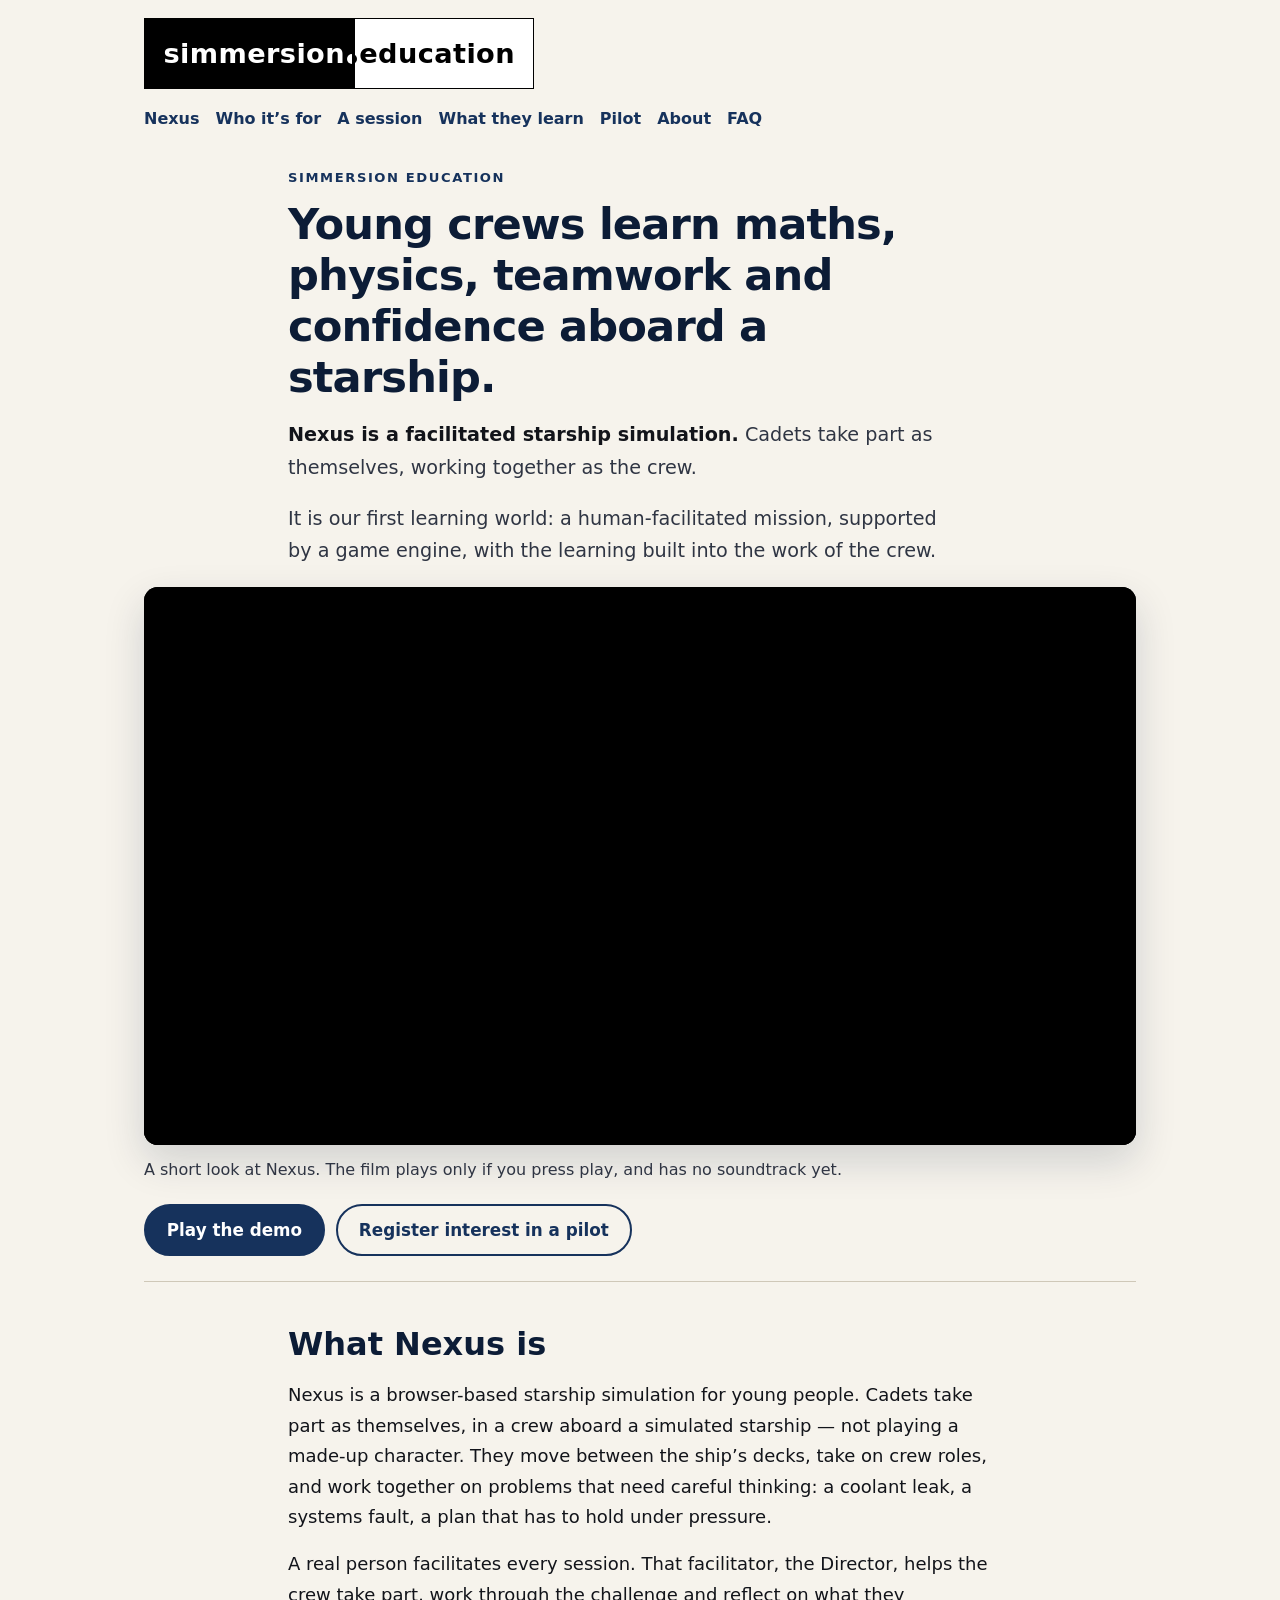
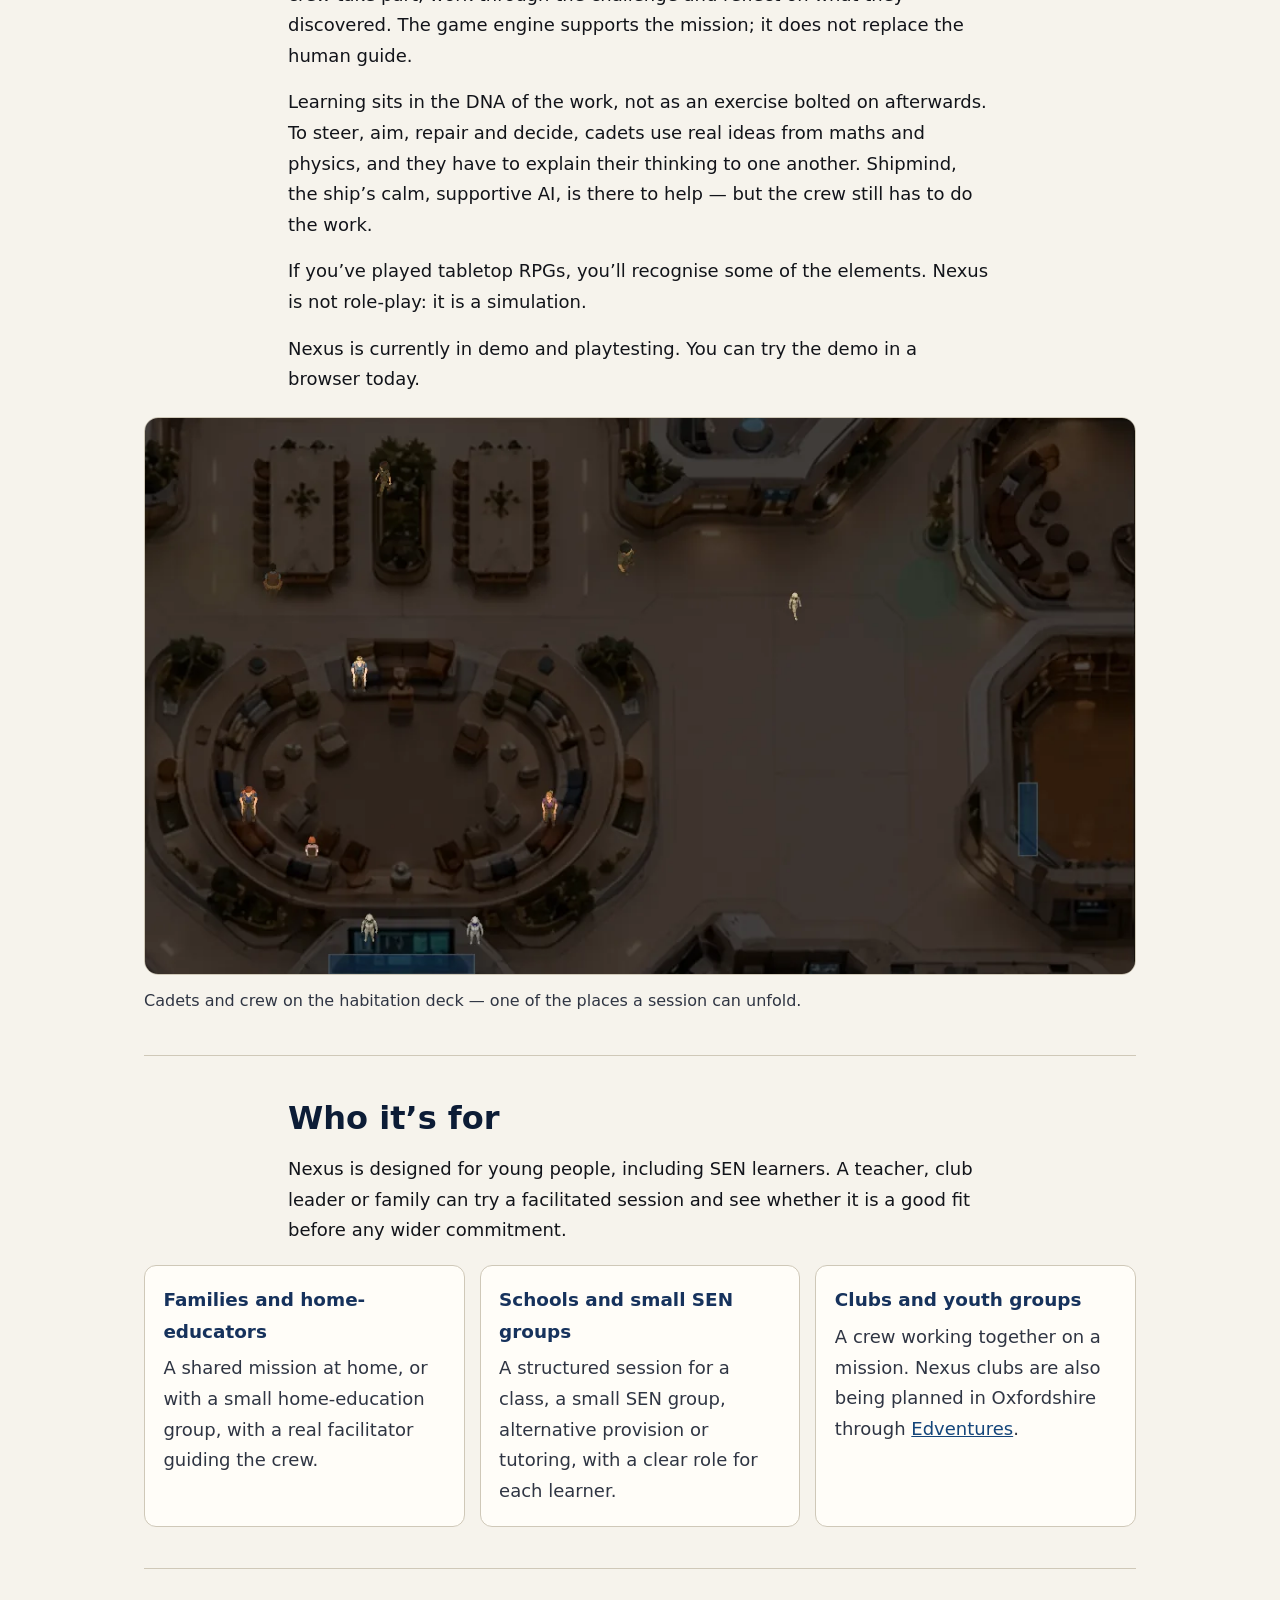
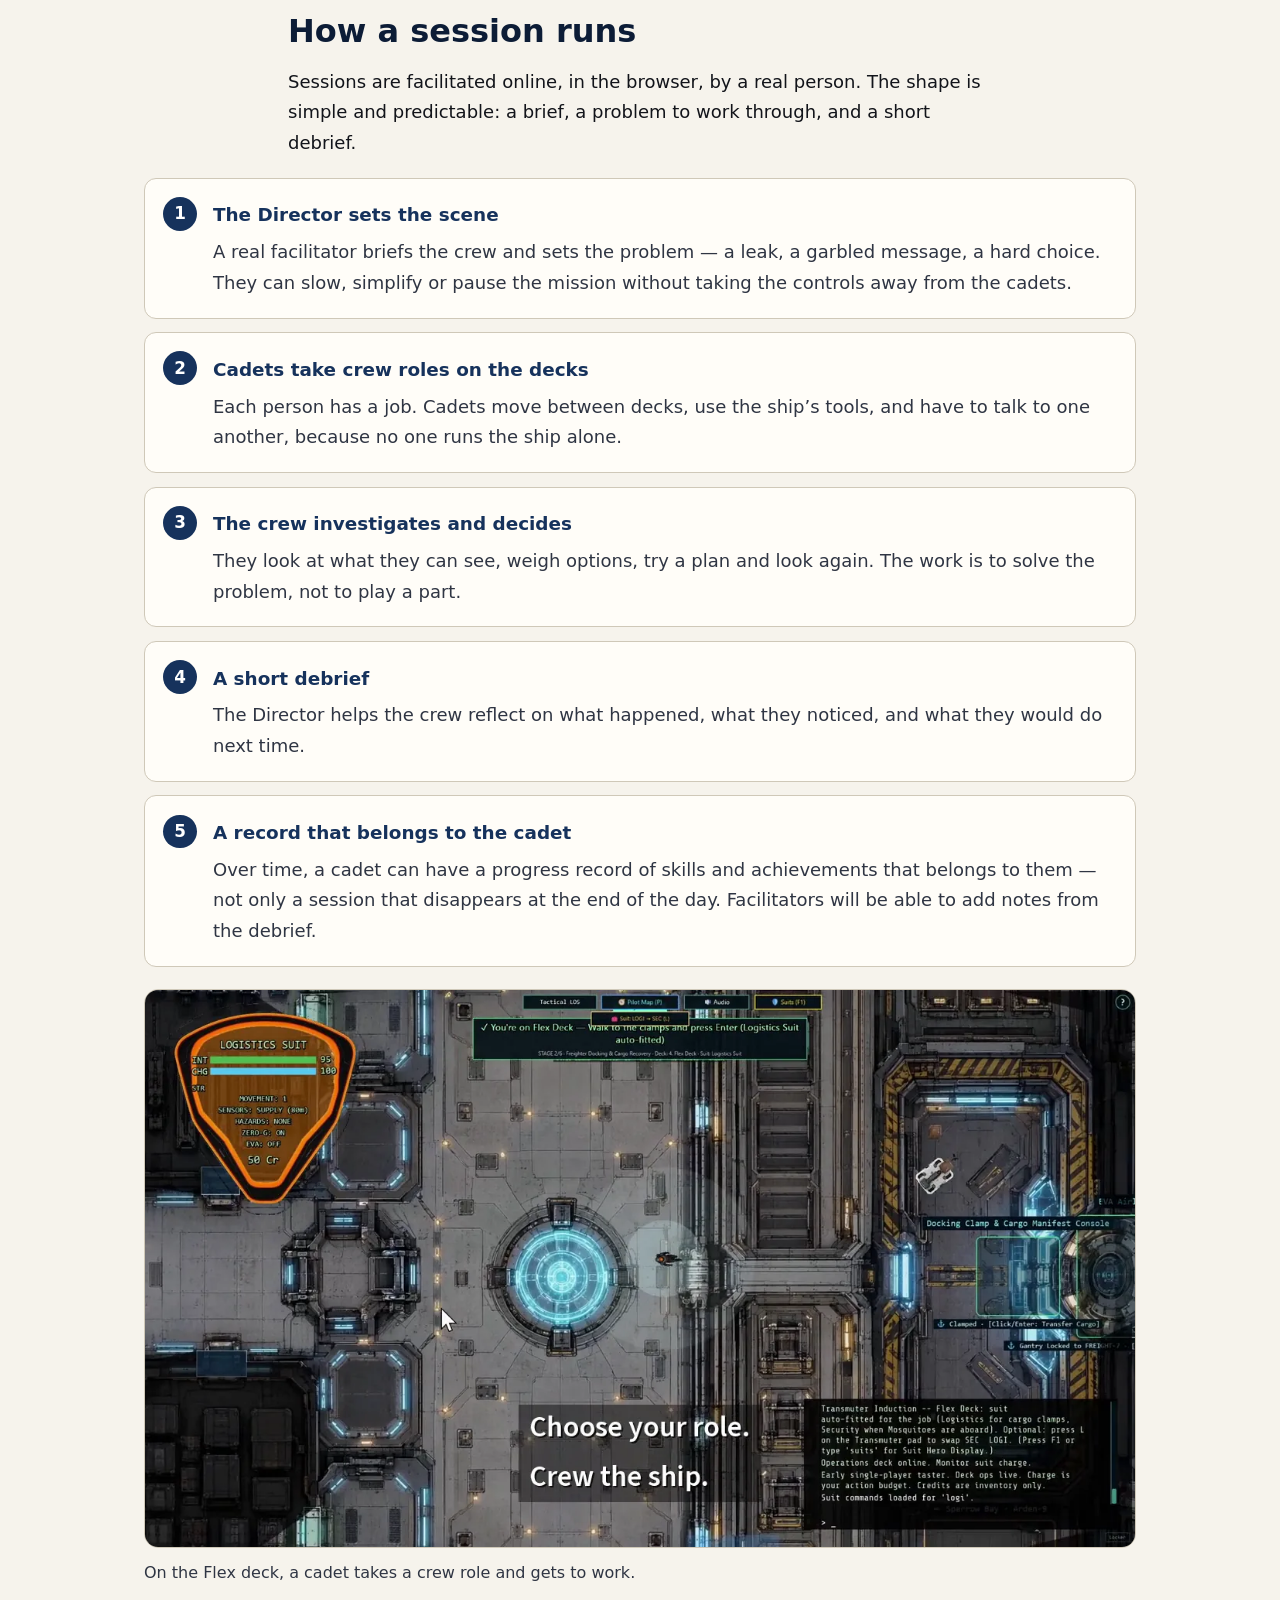
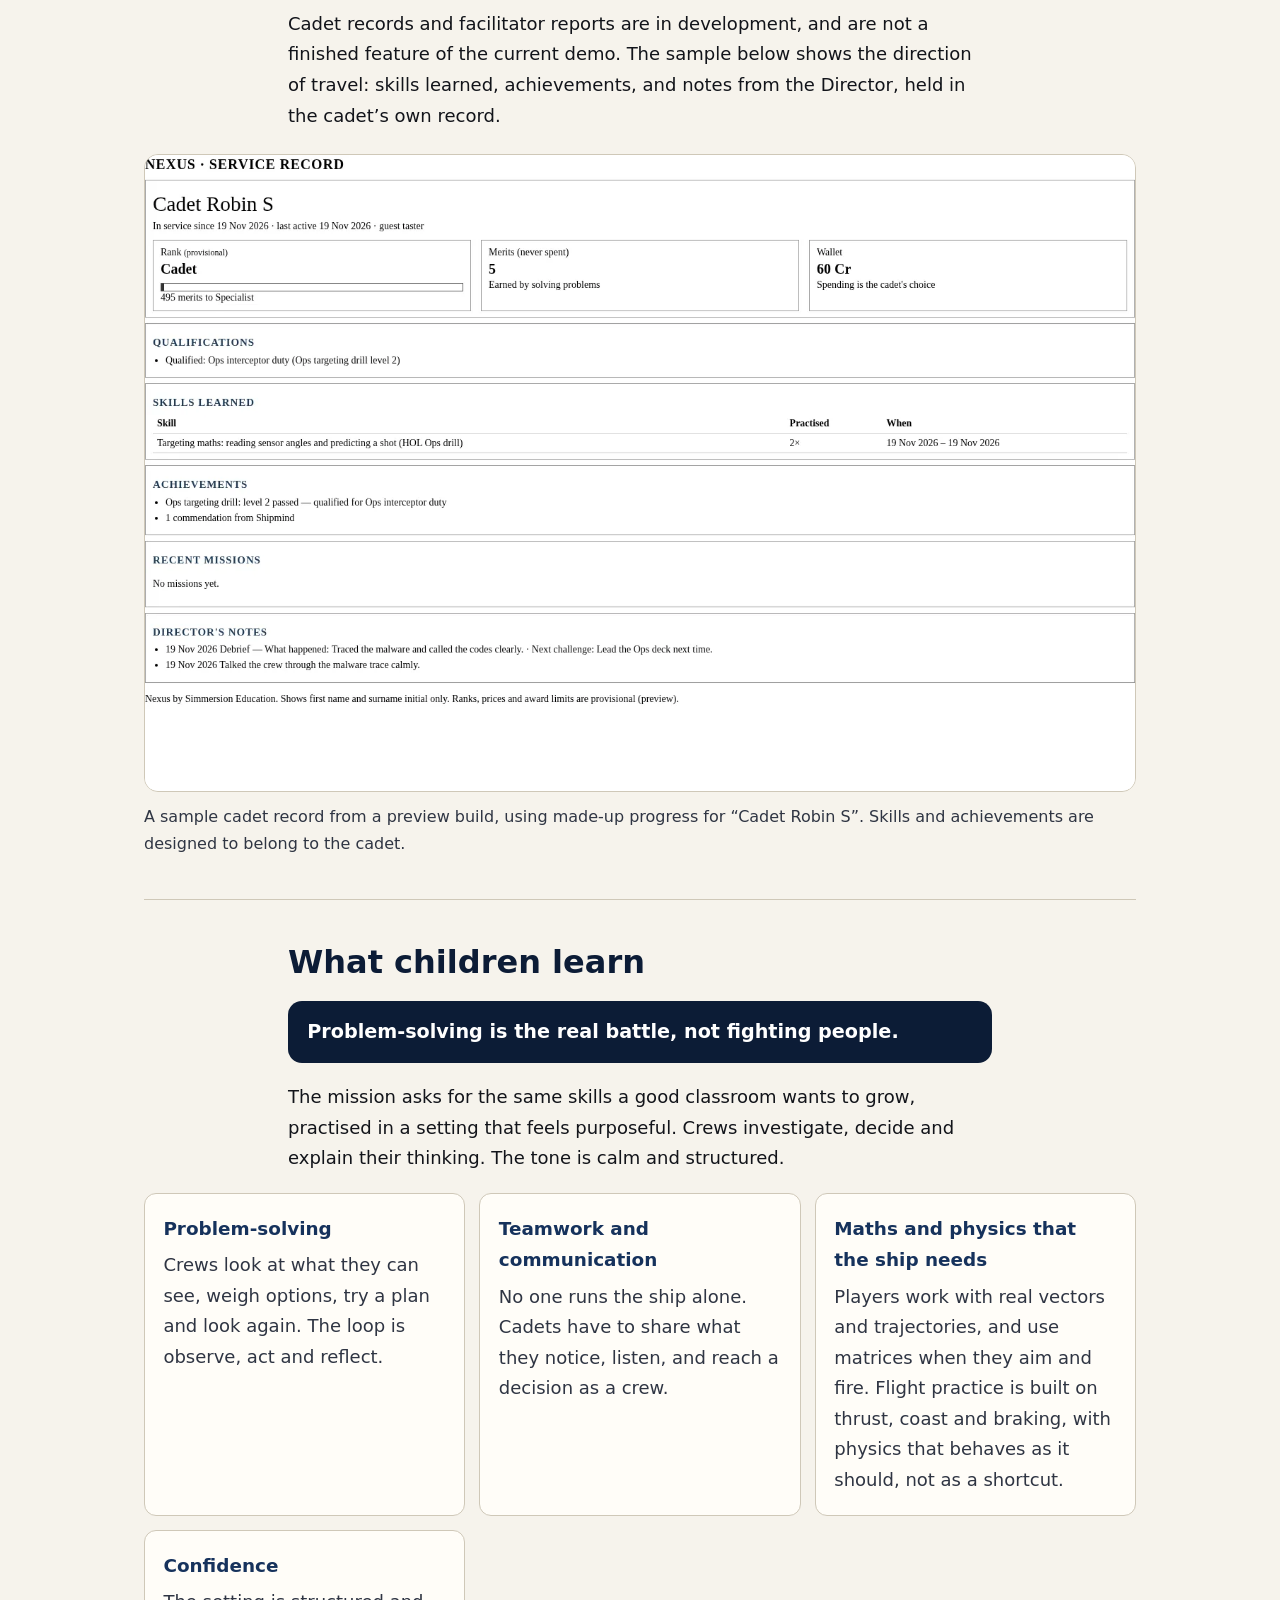
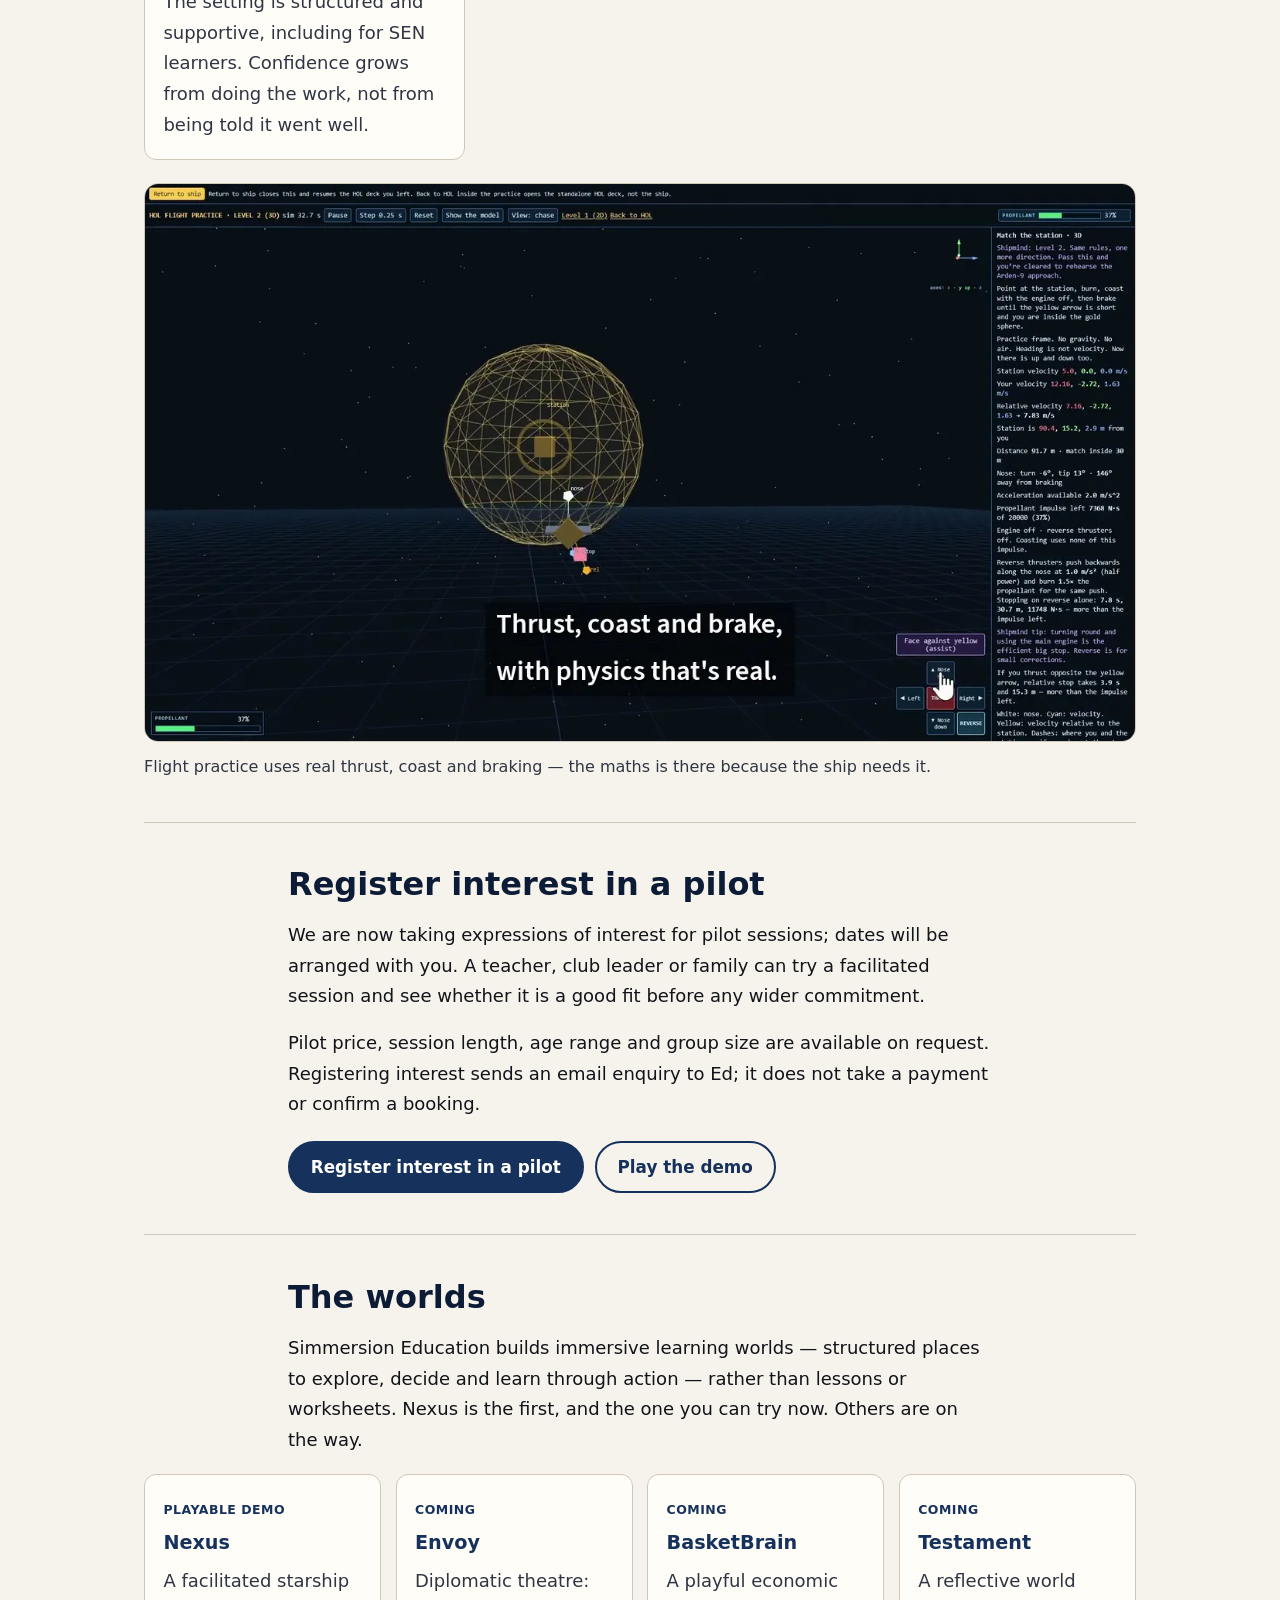
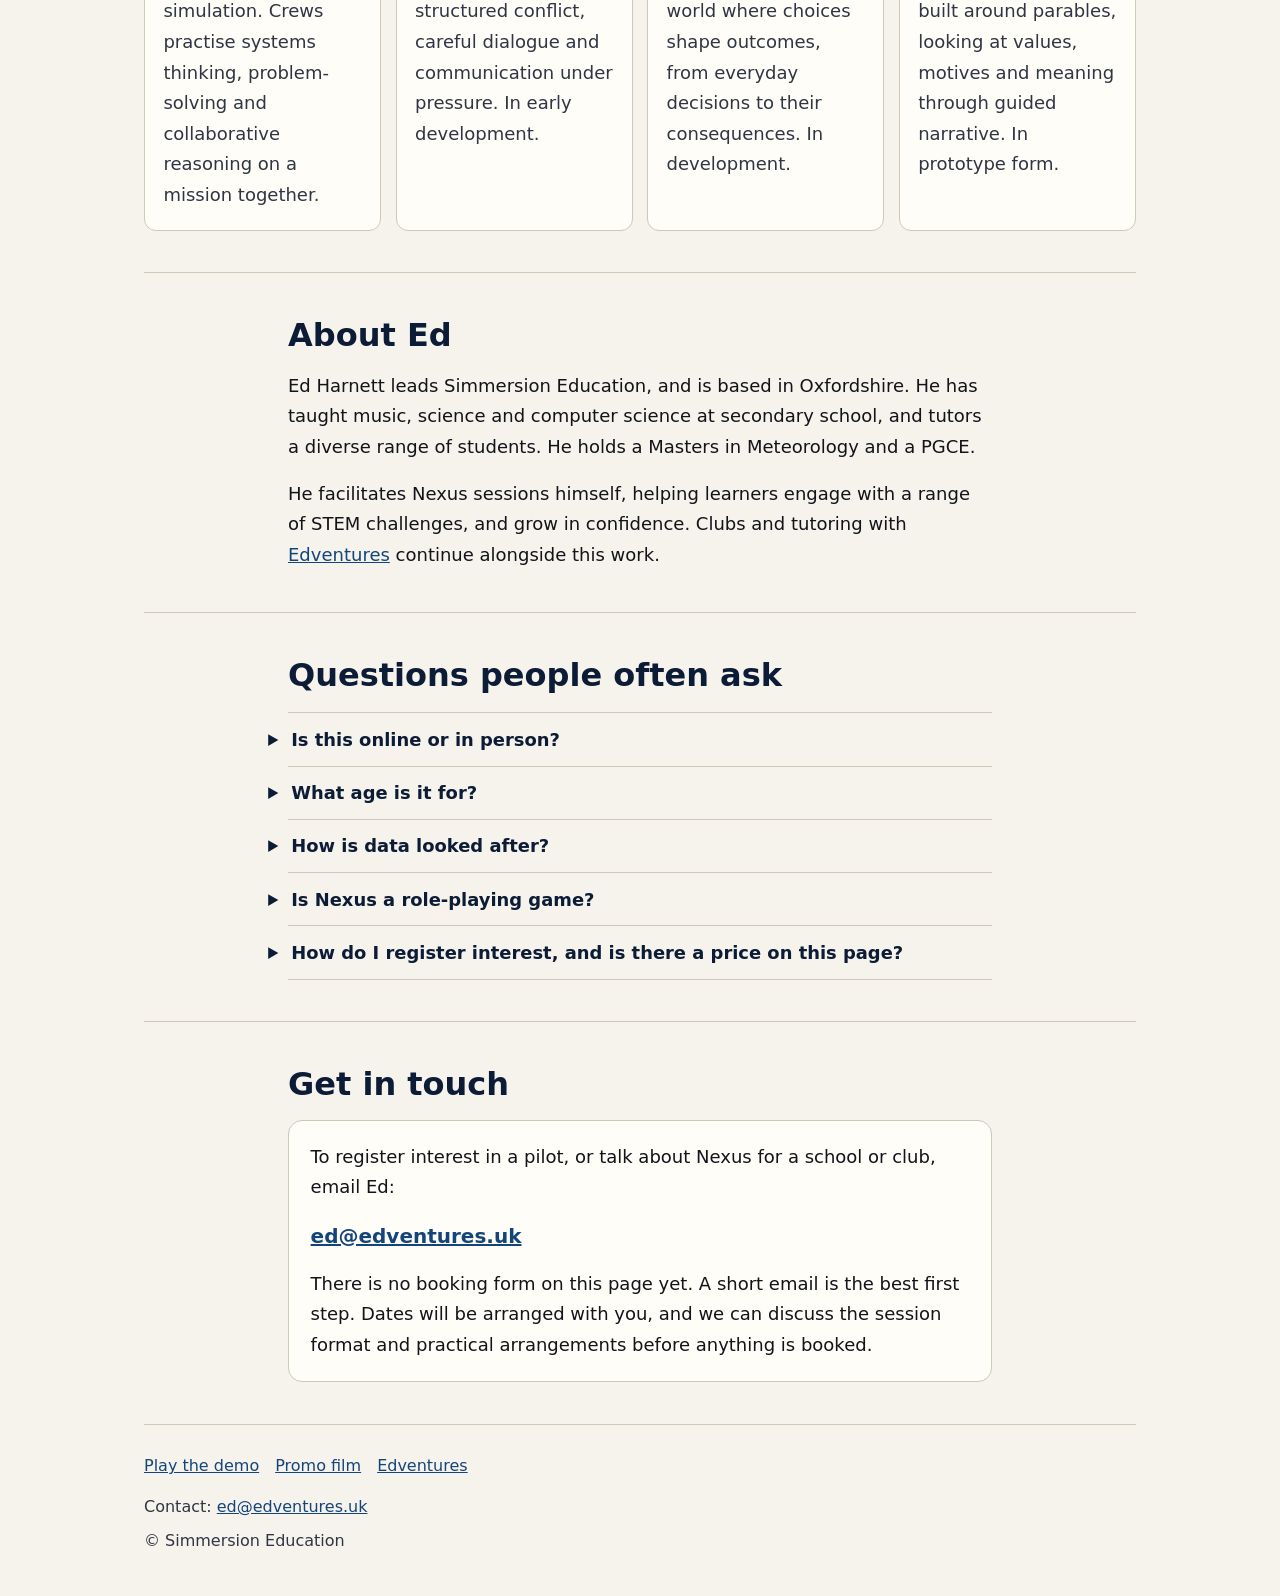
==== commit c10a217b: "New Nexus homepage (approved by Ed 21 Nov 2026) Co-authored-by: Ed <edharnett@users.noreply.github.c" ====
--- a/index.html
+++ b/index.html
@@ -4,20 +4,20 @@
   <meta charset="utf-8">
   <meta name="viewport" content="width=device-width, initial-scale=1">
   <title>Simmersion Education — Nexus</title>
-  <meta name="description" content="Simmersion Education builds immersive learning worlds. Nexus is the first: a human-facilitated starship simulation where young crews learn maths, physics, teamwork and confidence.">
+  <meta name="description" content="Nexus is a facilitated starship simulation from Simmersion Education. Cadets take part as themselves, in a crew aboard a simulated starship.">
   <style>
     :root {
-      --ink: #16181d;
-      --muted: #4a5160;
+      --ink: #12141a;
+      --muted: #2f3543;
       --paper: #f6f3ec;
       --card: #fffdf8;
-      --line: #d9d3c6;
+      --line: #cfc8b8;
       --navy: #16325c;
-      --navy-dark: #0f2240;
-      --accent: #1b4f8a;
+      --navy-dark: #0c1c36;
+      --accent: #14457a;
       --radius: 14px;
-      --max: 42rem;
-      --wide: 58rem;
+      --max: 44rem;
+      --wide: 62rem;
     }
 
     * { box-sizing: border-box; }
@@ -31,13 +31,13 @@
       font-family: "Segoe UI", system-ui, -apple-system, Roboto, "Helvetica Neue", Arial, sans-serif;
       background: var(--paper);
       color: var(--ink);
-      line-height: 1.65;
-      font-size: 1.0625rem;
+      line-height: 1.7;
+      font-size: 1.125rem;
     }
 
     a { color: var(--accent); }
     a:hover { text-decoration-thickness: 2px; }
-    a:focus-visible, button:focus-visible, .button:focus-visible {
+    a:focus-visible, button:focus-visible, .button:focus-visible, summary:focus-visible {
       outline: 3px solid var(--accent);
       outline-offset: 3px;
     }
@@ -45,15 +45,16 @@
     .skip {
       position: absolute;
       left: 1rem;
-      top: -4rem;
+      top: -4.5rem;
       background: #fff;
       color: var(--ink);
       padding: .6rem 1rem;
-      z-index: 10;
+      z-index: 20;
     }
     .skip:focus { top: 1rem; }
 
-    .wrap { width: min(var(--wide), calc(100% - 2.4rem)); margin: 0 auto; }
+
+    .wrap { width: min(var(--wide), calc(100% - 2.2rem)); margin: 0 auto; }
     .narrow { width: min(var(--max), 100%); margin: 0 auto; }
 
     header.site {
@@ -61,7 +62,7 @@
       align-items: center;
       justify-content: space-between;
       gap: 1rem;
-      padding: 1.1rem 0 0;
+      padding: 1.15rem 0 0;
       flex-wrap: wrap;
     }
 
@@ -93,42 +94,43 @@
       margin: 0 2px;
     }
 
-    nav {
+    nav.page {
       display: flex;
       flex-wrap: wrap;
-      gap: .2rem .9rem;
-      font-size: .95rem;
-    }
-    nav a {
+      gap: .35rem 1rem;
+      font-size: 1rem;
+    }
+    nav.page a {
       color: var(--navy);
       text-decoration: none;
-      font-weight: 600;
-    }
-    nav a:hover { text-decoration: underline; }
-
-    .hero { padding: 2.4rem 0 1.5rem; }
+      font-weight: 700;
+    }
+    nav.page a:hover { text-decoration: underline; }
+
+    .hero { padding: 2.5rem 0 1.6rem; }
     .eyebrow {
       margin: 0 0 .6rem;
       text-transform: uppercase;
       letter-spacing: .12em;
-      font-size: .8rem;
-      font-weight: 700;
+      font-size: .82rem;
+      font-weight: 800;
       color: var(--navy);
     }
     h1 {
       margin: 0 0 1rem;
-      font-size: clamp(1.7rem, 4.2vw, 2.45rem);
-      line-height: 1.22;
+      font-size: clamp(1.85rem, 4.4vw, 2.7rem);
+      line-height: 1.18;
       letter-spacing: -.02em;
       color: var(--navy-dark);
-      max-width: 20ch;
-    }
-    .hero .lead {
-      margin: 0 0 1.4rem;
-      font-size: 1.15rem;
+      max-width: 22ch;
+    }
+    .hero .lead, .lead {
+      margin: 0 0 1.15rem;
+      font-size: 1.2rem;
       color: var(--muted);
-      max-width: 40rem;
-    }
+      max-width: 42rem;
+    }
+    .hero .lead strong { color: var(--ink); font-weight: 700; }
 
     .video-frame {
       background: #000;
@@ -143,9 +145,9 @@
       aspect-ratio: 16 / 9;
       background: #000;
     }
-    .video-caption {
+    .video-caption, figcaption {
       margin: .7rem 0 0;
-      font-size: .9rem;
+      font-size: 1rem;
       color: var(--muted);
     }
 
@@ -153,13 +155,14 @@
       display: flex;
       flex-wrap: wrap;
       gap: .7rem;
-      margin: 1.3rem 0 0;
+      margin: 1.35rem 0 0;
     }
     .button {
       display: inline-block;
-      padding: .8rem 1.25rem;
+      padding: .85rem 1.3rem;
       border-radius: 999px;
       font-weight: 700;
+      font-size: 1.05rem;
       text-decoration: none;
       border: 2px solid var(--navy);
       line-height: 1.2;
@@ -176,91 +179,166 @@
     .button.secondary:hover { background: #e7e1d5; }
 
     section {
-      padding: 2.4rem 0;
+      padding: 2.6rem 0;
       border-top: 1px solid var(--line);
     }
     h2 {
-      margin: 0 0 .9rem;
-      font-size: 1.55rem;
+      margin: 0 0 1rem;
+      font-size: clamp(1.55rem, 3vw, 2rem);
       line-height: 1.25;
       color: var(--navy-dark);
     }
     h3 {
-      margin: 0 0 .35rem;
-      font-size: 1.05rem;
+      margin: 0 0 .4rem;
+      font-size: 1.15rem;
       color: var(--navy);
     }
     p { margin: 0 0 1rem; }
-    p:last-child, ul:last-child { margin-bottom: 0; }
-
-    .skills {
+    p:last-child, ul:last-child, ol:last-child, .buttons:last-child, figure:last-child { margin-bottom: 0; }
+
+    .shot {
+      margin: 1.4rem 0 0;
+    }
+    .shot img, .shot picture img {
+      display: block;
+      width: 100%;
+      height: auto;
+      border-radius: var(--radius);
+      border: 1px solid var(--line);
+      background: #111;
+    }
+
+    .cards {
       display: grid;
-      grid-template-columns: repeat(auto-fit, minmax(15.5rem, 1fr));
-      gap: .9rem;
-      margin: 1.1rem 0 0;
+      grid-template-columns: repeat(auto-fit, minmax(16rem, 1fr));
+      gap: .95rem;
+      margin: 1.2rem 0 0;
       padding: 0;
       list-style: none;
     }
-    .skills li {
+    .cards li, .step, .world, .skills li {
       background: var(--card);
       border: 1px solid var(--line);
       border-radius: 12px;
-      padding: 1rem 1.05rem 1.05rem;
-    }
-    .skills p { color: var(--muted); font-size: .98rem; }
+      padding: 1.15rem 1.15rem 1.2rem;
+    }
+    .cards p, .step p, .world p, .skills p, .faq-a {
+      color: var(--muted);
+    }
+
+    .steps {
+      display: grid;
+      gap: .85rem;
+      margin: 1.2rem 0 0;
+      padding: 0;
+      list-style: none;
+      counter-reset: step;
+    }
+    .step {
+      display: grid;
+      grid-template-columns: auto 1fr;
+      gap: .9rem 1rem;
+      align-items: start;
+    }
+    .step::before {
+      counter-increment: step;
+      content: counter(step);
+      display: inline-flex;
+      align-items: center;
+      justify-content: center;
+      width: 2.1rem;
+      height: 2.1rem;
+      border-radius: 999px;
+      background: var(--navy);
+      color: #fff;
+      font-weight: 800;
+      font-size: 1.05rem;
+      line-height: 1;
+    }
+    .step h3 { margin-top: .15rem; }
+
+    .callout {
+      margin: 1.2rem 0;
+      padding: 1.1rem 1.2rem;
+      background: var(--navy-dark);
+      color: #fff;
+      border-radius: var(--radius);
+    }
+    .callout p { margin: 0; font-size: 1.2rem; font-weight: 700; line-height: 1.4; }
+
+    .skills {
+      display: grid;
+      grid-template-columns: repeat(auto-fit, minmax(20rem, 1fr));
+      gap: .9rem;
+      margin: 1.2rem 0 0;
+      padding: 0;
+      list-style: none;
+    }
 
     .worlds {
       display: grid;
-      grid-template-columns: repeat(auto-fit, minmax(14rem, 1fr));
+      grid-template-columns: repeat(auto-fit, minmax(14.5rem, 1fr));
       gap: .9rem;
-      margin: 1.1rem 0 0;
-    }
-    .world {
-      background: var(--card);
-      border: 1px solid var(--line);
-      border-radius: 12px;
-      padding: 1rem 1.05rem 1.1rem;
+      margin: 1.15rem 0 0;
     }
     .world .status {
       display: inline-block;
-      font-size: .75rem;
-      font-weight: 700;
+      font-size: .78rem;
+      font-weight: 800;
       letter-spacing: .04em;
       text-transform: uppercase;
       color: var(--navy);
       margin-bottom: .4rem;
     }
-    .world h3 { font-size: 1.15rem; }
+    .world h3 { font-size: 1.2rem; }
     .world h3 a { color: inherit; text-decoration: none; }
     .world h3 a:hover { text-decoration: underline; color: var(--accent); }
-    .world p { color: var(--muted); font-size: .98rem; }
 
     .contact-box {
       background: var(--card);
       border: 1px solid var(--line);
       border-radius: var(--radius);
-      padding: 1.2rem 1.3rem;
+      padding: 1.3rem 1.35rem;
     }
     .contact-box a.email {
-      font-weight: 700;
-      font-size: 1.15rem;
+      font-weight: 800;
+      font-size: 1.25rem;
       word-break: break-word;
     }
+
+    .faq { margin: 1.1rem 0 0; }
+    .faq details {
+      border-top: 1px solid var(--line);
+      padding: .85rem 0;
+    }
+    .faq details:last-child { border-bottom: 1px solid var(--line); }
+    .faq summary {
+      cursor: pointer;
+      font-weight: 800;
+      color: var(--navy-dark);
+      font-size: 1.12rem;
+      line-height: 1.4;
+      list-style-position: outside;
+      padding-left: .2rem;
+    }
+    .faq .faq-a { margin: .7rem 0 0.2rem; }
 
     footer {
       border-top: 1px solid var(--line);
-      padding: 1.6rem 0 2.4rem;
+      padding: 1.7rem 0 2.6rem;
       color: var(--muted);
-      font-size: .92rem;
+      font-size: 1rem;
     }
     footer p { margin: 0 0 .45rem; }
-    footer nav { margin-bottom: .8rem; }
+    footer nav { margin-bottom: .85rem; display: flex; flex-wrap: wrap; gap: .3rem 1rem; }
 
     @media (max-width: 640px) {
-      .hero { padding-top: 1.6rem; }
+      body { font-size: 1.125rem; }
+      .hero { padding-top: 1.7rem; }
       h1 { max-width: none; }
       .buttons .button { flex: 1 1 100%; text-align: center; }
-      header.site { padding-top: .9rem; }
+      header.site { padding-top: .95rem; }
+      .step { grid-template-columns: 1fr; }
     }
   </style>
 </head>
@@ -271,12 +349,14 @@
       <a class="logo-block" href="#main" aria-label="Simmersion Education">
         <span class="logo-text">simmersion<span class="dot"></span>education</span>
       </a>
-      <nav aria-label="Page">
+      <nav class="page" aria-label="Page">
         <a href="#nexus">Nexus</a>
-        <a href="#schools">Schools and clubs</a>
-        <a href="#worlds">Worlds</a>
+        <a href="#who">Who it’s for</a>
+        <a href="#session">A session</a>
+        <a href="#learn">What they learn</a>
+        <a href="#pilot">Pilot</a>
         <a href="#about">About</a>
-        <a href="#contact">Contact</a>
+        <a href="#faq">FAQ</a>
       </nav>
     </header>
 
@@ -285,10 +365,12 @@
         <div class="narrow">
           <p class="eyebrow">Simmersion Education</p>
           <h1 id="hero-title">Young crews learn maths, physics, teamwork and confidence aboard a starship.</h1>
-          <p class="lead">Nexus is our first learning world: a human-facilitated mission, supported by a game engine, with the learning built into the work of the crew.</p>
+          <p class="lead"><strong>Nexus is a facilitated starship simulation.</strong> Cadets take part as themselves, working together as the crew.</p>
+          <p class="lead">It is our first learning world: a human-facilitated mission, supported by a game engine, with the learning built into the work of the crew.</p>
         </div>
         <div class="video-frame">
           <video controls playsinline preload="metadata" poster="https://nexusmovie.simmersion.education/poster.jpg" title="Nexus promo film">
+            <source src="https://nexusmovie.simmersion.education/nexus_promo.mp4" type="video/mp4">
             <source src="https://nexusmovie.simmersion.education/nexus_promo_v13.mp4" type="video/mp4">
             Your browser cannot play this video. <a href="https://nexusmovie.simmersion.education/">Watch the promo on its own page</a>.
           </video>
@@ -303,57 +385,142 @@
       <section id="nexus" aria-labelledby="nexus-title">
         <div class="narrow">
           <h2 id="nexus-title">What Nexus is</h2>
-          <p>Nexus is a browser-based starship role-playing game for young people. Crews take on roles, move between the ship’s decks and work together on problems that need careful thinking — a coolant leak, a systems fault, a plan that has to hold under pressure.</p>
+          <p>Nexus is a browser-based starship simulation for young people. Cadets take part as themselves, in a crew aboard a simulated starship — not playing a made-up character. They move between the ship’s decks, take on crew roles, and work together on problems that need careful thinking: a coolant leak, a systems fault, a plan that has to hold under pressure.</p>
           <p>A real person facilitates every session. That facilitator, the Director, helps the crew take part, work through the challenge and reflect on what they discovered. The game engine supports the mission; it does not replace the human guide.</p>
-          <p>Learning sits in the DNA of the game, not as an exercise bolted on afterwards. To steer, aim, repair and decide, players use real ideas from maths and physics, and they have to explain their thinking to one another. Shipmind, the ship’s calm, supportive AI, is there to help — but the crew still has to do the work.</p>
+          <p>Learning sits in the DNA of the work, not as an exercise bolted on afterwards. To steer, aim, repair and decide, cadets use real ideas from maths and physics, and they have to explain their thinking to one another. Shipmind, the ship’s calm, supportive AI, is there to help — but the crew still has to do the work.</p>
+          <p>If you’ve played tabletop RPGs, you’ll recognise some of the elements. Nexus is not role-play: it is a simulation.</p>
           <p>Nexus is currently in demo and playtesting. You can try the demo in a browser today.</p>
         </div>
+        <figure class="shot">
+          <picture>
+            <source type="image/webp" srcset="images/hab-deck.webp">
+            <img src="images/hab-deck.jpg" width="1080" height="607" alt="The habitation deck on Nexus, with crew moving around a circular lounge and nearby rooms." loading="lazy" decoding="async">
+          </picture>
+          <figcaption>Cadets and crew on the habitation deck — one of the places a session can unfold.</figcaption>
+        </figure>
+      </section>
+
+      <section id="who" aria-labelledby="who-title">
+        <div class="narrow">
+          <h2 id="who-title">Who it’s for</h2>
+          <p>Nexus is designed for young people, including SEN learners. A teacher, club leader or family can try a facilitated session and see whether it is a good fit before any wider commitment.</p>
+        </div>
+        <ul class="cards">
+          <li>
+            <h3>Families and home-educators</h3>
+            <p>A shared mission at home, or with a small home-education group, with a real facilitator guiding the crew.</p>
+          </li>
+          <li>
+            <h3>Schools and small SEN groups</h3>
+            <p>A structured session for a class, a small SEN group, alternative provision or tutoring, with a clear role for each learner.</p>
+          </li>
+          <li>
+            <h3>Clubs and youth groups</h3>
+            <p>A crew working together on a mission. Nexus clubs are also being planned in Oxfordshire through <a href="https://edventures.uk/">Edventures</a>.</p>
+          </li>
+        </ul>
+      </section>
+
+      <section id="session" aria-labelledby="session-title">
+        <div class="narrow">
+          <h2 id="session-title">How a session runs</h2>
+          <p>Sessions are facilitated online, in the browser, by a real person. The shape is simple and predictable: a brief, a problem to work through, and a short debrief.</p>
+        </div>
+        <ol class="steps">
+          <li class="step">
+            <div>
+              <h3>The Director sets the scene</h3>
+              <p>A real facilitator briefs the crew and sets the problem — a leak, a garbled message, a hard choice. They can slow, simplify or pause the mission without taking the controls away from the cadets.</p>
+            </div>
+          </li>
+          <li class="step">
+            <div>
+              <h3>Cadets take crew roles on the decks</h3>
+              <p>Each person has a job. Cadets move between decks, use the ship’s tools, and have to talk to one another, because no one runs the ship alone.</p>
+            </div>
+          </li>
+          <li class="step">
+            <div>
+              <h3>The crew investigates and decides</h3>
+              <p>They look at what they can see, weigh options, try a plan and look again. The work is to solve the problem, not to play a part.</p>
+            </div>
+          </li>
+          <li class="step">
+            <div>
+              <h3>A short debrief</h3>
+              <p>The Director helps the crew reflect on what happened, what they noticed, and what they would do next time.</p>
+            </div>
+          </li>
+          <li class="step">
+            <div>
+              <h3>A record that belongs to the cadet</h3>
+              <p>Over time, a cadet can have a progress record of skills and achievements that belongs to them — not only a session that disappears at the end of the day. Facilitators will be able to add notes from the debrief.</p>
+            </div>
+          </li>
+        </ol>
+        <figure class="shot">
+          <picture>
+            <source type="image/webp" srcset="images/flex-deck.webp">
+            <img src="images/flex-deck.jpg" width="1280" height="720" alt="The Flex deck in Nexus, where a cadet is fitted with a logistics suit. Caption on the image: Choose your role. Crew the ship." loading="lazy" decoding="async">
+          </picture>
+          <figcaption>On the Flex deck, a cadet takes a crew role and gets to work.</figcaption>
+        </figure>
+        <div class="narrow" style="margin-top:1.4rem;">
+          <p>Cadet records and facilitator reports are in development, and are not a finished feature of the current demo. The sample below shows the direction of travel: skills learned, achievements, and notes from the Director, held in the cadet’s own record.</p>
+        </div>
+        <figure class="shot">
+          <picture>
+            <source type="image/webp" srcset="images/cadet-record.webp">
+            <img src="images/cadet-record.jpg" width="1400" height="900" alt="A sample Nexus service record for Cadet Robin S, listing qualifications, skills learned, achievements, recent missions and a director’s notes. The footer says ranks are provisional and this is preview data." loading="lazy" decoding="async">
+          </picture>
+          <figcaption>A sample cadet record from a preview build, using made-up progress for “Cadet Robin S”. Skills and achievements are designed to belong to the cadet.</figcaption>
+        </figure>
       </section>
 
       <section id="learn" aria-labelledby="learn-title">
         <div class="narrow">
-          <h2 id="learn-title">What players learn</h2>
-          <p>The mission asks for the same skills a good classroom wants to grow, practised in a setting that feels purposeful.</p>
-          <ul class="skills">
-            <li>
-              <h3>Vectors and matrices</h3>
-              <p>Players work with real vectors and trajectories, and use matrices when they aim and fire. The maths is there because the ship needs it.</p>
-            </li>
-            <li>
-              <h3>Physics you can feel</h3>
-              <p>Flight practice is built on thrust, coast and braking, with physics that behaves as it should, not as a shortcut.</p>
-            </li>
-            <li>
-              <h3>Problem-solving</h3>
-              <p>Crews investigate what they can see, weigh options, try a plan and look again. The loop is observe, act and reflect.</p>
-            </li>
-            <li>
-              <h3>Teamwork and communication</h3>
-              <p>No one runs the ship alone. Players have to share what they notice, listen, and reach a decision as a crew.</p>
-            </li>
-            <li>
-              <h3>Confidence</h3>
-              <p>The setting is structured and supportive, including for SEN learners. Confidence grows from doing the work, not from being told it went well.</p>
-            </li>
-          </ul>
-        </div>
-      </section>
-
-      <section id="schools" aria-labelledby="schools-title">
-        <div class="narrow">
-          <h2 id="schools-title">For schools, SEN and clubs</h2>
-          <p>Nexus is designed for young people, including SEN learners, and is a natural fit for schools, alternative provision, tutoring and youth clubs. Sessions are facilitated online, in the browser, by a real person.</p>
+          <h2 id="learn-title">What children learn</h2>
+          <div class="callout">
+            <p>Problem-solving is the real battle, not fighting people.</p>
+          </div>
+          <p>The mission asks for the same skills a good classroom wants to grow, practised in a setting that feels purposeful. Crews investigate, decide and explain their thinking. The tone is calm and structured.</p>
+        </div>
+        <ul class="skills">
+          <li>
+            <h3>Problem-solving</h3>
+            <p>Crews look at what they can see, weigh options, try a plan and look again. The loop is observe, act and reflect.</p>
+          </li>
+          <li>
+            <h3>Teamwork and communication</h3>
+            <p>No one runs the ship alone. Cadets have to share what they notice, listen, and reach a decision as a crew.</p>
+          </li>
+          <li>
+            <h3>Maths and physics that the ship needs</h3>
+            <p>Players work with real vectors and trajectories, and use matrices when they aim and fire. Flight practice is built on thrust, coast and braking, with physics that behaves as it should, not as a shortcut.</p>
+          </li>
+          <li>
+            <h3>Confidence</h3>
+            <p>The setting is structured and supportive, including for SEN learners. Confidence grows from doing the work, not from being told it went well.</p>
+          </li>
+        </ul>
+        <figure class="shot">
+          <picture>
+            <source type="image/webp" srcset="images/flight-practice.webp">
+            <img src="images/flight-practice.jpg" width="1280" height="720" alt="A Nexus flight-practice screen showing a wireframe station, a flight path and physics readouts. Caption on the image: Thrust, coast and brake, with physics that’s real." loading="lazy" decoding="async">
+          </picture>
+          <figcaption>Flight practice uses real thrust, coast and braking — the maths is there because the ship needs it.</figcaption>
+        </figure>
+      </section>
+
+      <section id="pilot" aria-labelledby="pilot-title">
+        <div class="narrow">
+          <h2 id="pilot-title">Register interest in a pilot</h2>
           <p>We are now taking expressions of interest for pilot sessions; dates will be arranged with you. A teacher, club leader or family can try a facilitated session and see whether it is a good fit before any wider commitment.</p>
-          <p>Nexus clubs are also being planned in Oxfordshire through <a href="https://edventures.uk/">Edventures</a>.</p>
           <p>Pilot price, session length, age range and group size are available on request. Registering interest sends an email enquiry to Ed; it does not take a payment or confirm a booking.</p>
-        </div>
-      </section>
-
-      <section id="progress" aria-labelledby="progress-title">
-        <div class="narrow">
-          <h2 id="progress-title">Evidence of progress</h2>
-          <p>Progress in Nexus is meant to be visible, not only felt. Over time, players will have a record of their progression and merits, and facilitators will be able to use session reports. That is one of the ways Nexus is designed to be useful to schools and clubs, not only enjoyable in the moment.</p>
-          <p>Player records and facilitator reports are in development, and are not a finished feature of the current demo.</p>
+          <div class="buttons">
+            <a class="button primary" href="mailto:ed@edventures.uk?subject=Nexus%20pilot%20enquiry">Register interest in a pilot</a>
+            <a class="button secondary" href="https://nexus.simmersion.education/">Play the demo</a>
+          </div>
         </div>
       </section>
 
@@ -366,7 +533,7 @@
           <article class="world">
             <p class="status">Playable demo</p>
             <h3><a href="https://nexus.simmersion.education/">Nexus</a></h3>
-            <p>A living starship simulation. Crews practise systems thinking, problem-solving and collaborative reasoning on a mission together.</p>
+            <p>A facilitated starship simulation. Crews practise systems thinking, problem-solving and collaborative reasoning on a mission together.</p>
           </article>
           <article class="world">
             <p class="status">Coming</p>
@@ -394,6 +561,34 @@
         </div>
       </section>
 
+      <section id="faq" aria-labelledby="faq-title">
+        <div class="narrow">
+          <h2 id="faq-title">Questions people often ask</h2>
+          <div class="faq">
+            <details>
+              <summary>Is this online or in person?</summary>
+              <p class="faq-a">Most sessions are facilitated online, in the browser, by a real person. Nexus clubs are also being planned in person in Oxfordshire through <a href="https://edventures.uk/">Edventures</a>. We can talk through what would work best for your family, school or club.</p>
+            </details>
+            <details>
+              <summary>What age is it for?</summary>
+              <p class="faq-a">Nexus is designed for young people, including SEN learners. Age range, session length and group size are available on request, so we can talk about whether it is a good fit for your group.</p>
+            </details>
+            <details>
+              <summary>How is data looked after?</summary>
+              <p class="faq-a">Cadet accounts are designed to be managed by a parent or guardian, or by a school or organisation for its own cadets. We aim to store only what is needed — typically an email address, the cadet’s name, and any progress the parent or organisation chooses to keep. Information is stored in the UK or EU, is never sold, and is not put into public posts or into AI tools. Guest play can stay on the device being used. Safeguarding for a school or agency session follows the host’s rules, and practical arrangements can be talked through before anything is booked.</p>
+            </details>
+            <details>
+              <summary>Is Nexus a role-playing game?</summary>
+              <p class="faq-a">No. Cadets take part as themselves, in a crew aboard a simulated starship. People who have played tabletop RPGs will recognise some of the elements, but it is not role-play.</p>
+            </details>
+            <details>
+              <summary>How do I register interest, and is there a price on this page?</summary>
+              <p class="faq-a">Email Ed at <a href="mailto:ed@edventures.uk?subject=Nexus%20pilot%20enquiry">ed@edventures.uk</a>. Registering interest does not take a payment or confirm a booking. Pilot price and other details are available on request.</p>
+            </details>
+          </div>
+        </div>
+      </section>
+
       <section id="contact" aria-labelledby="contact-title">
         <div class="narrow">
           <h2 id="contact-title">Get in touch</h2>
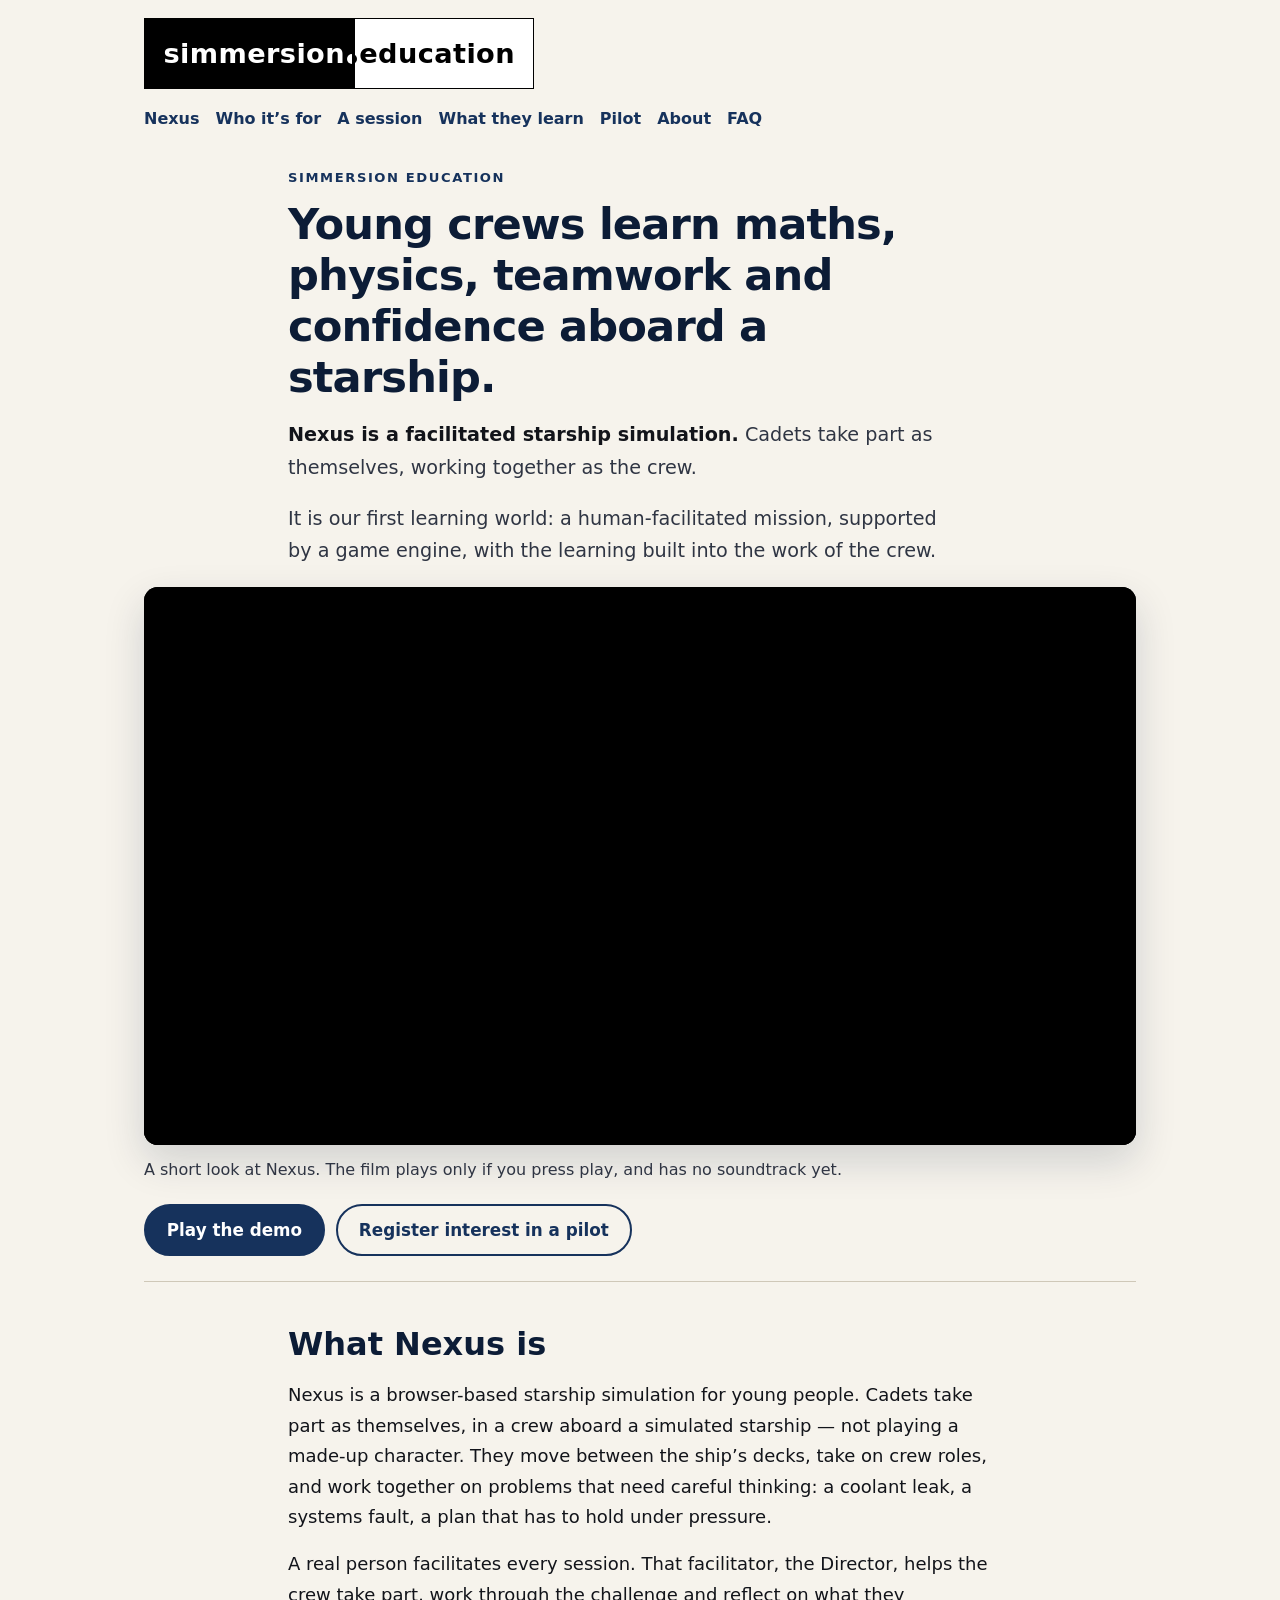
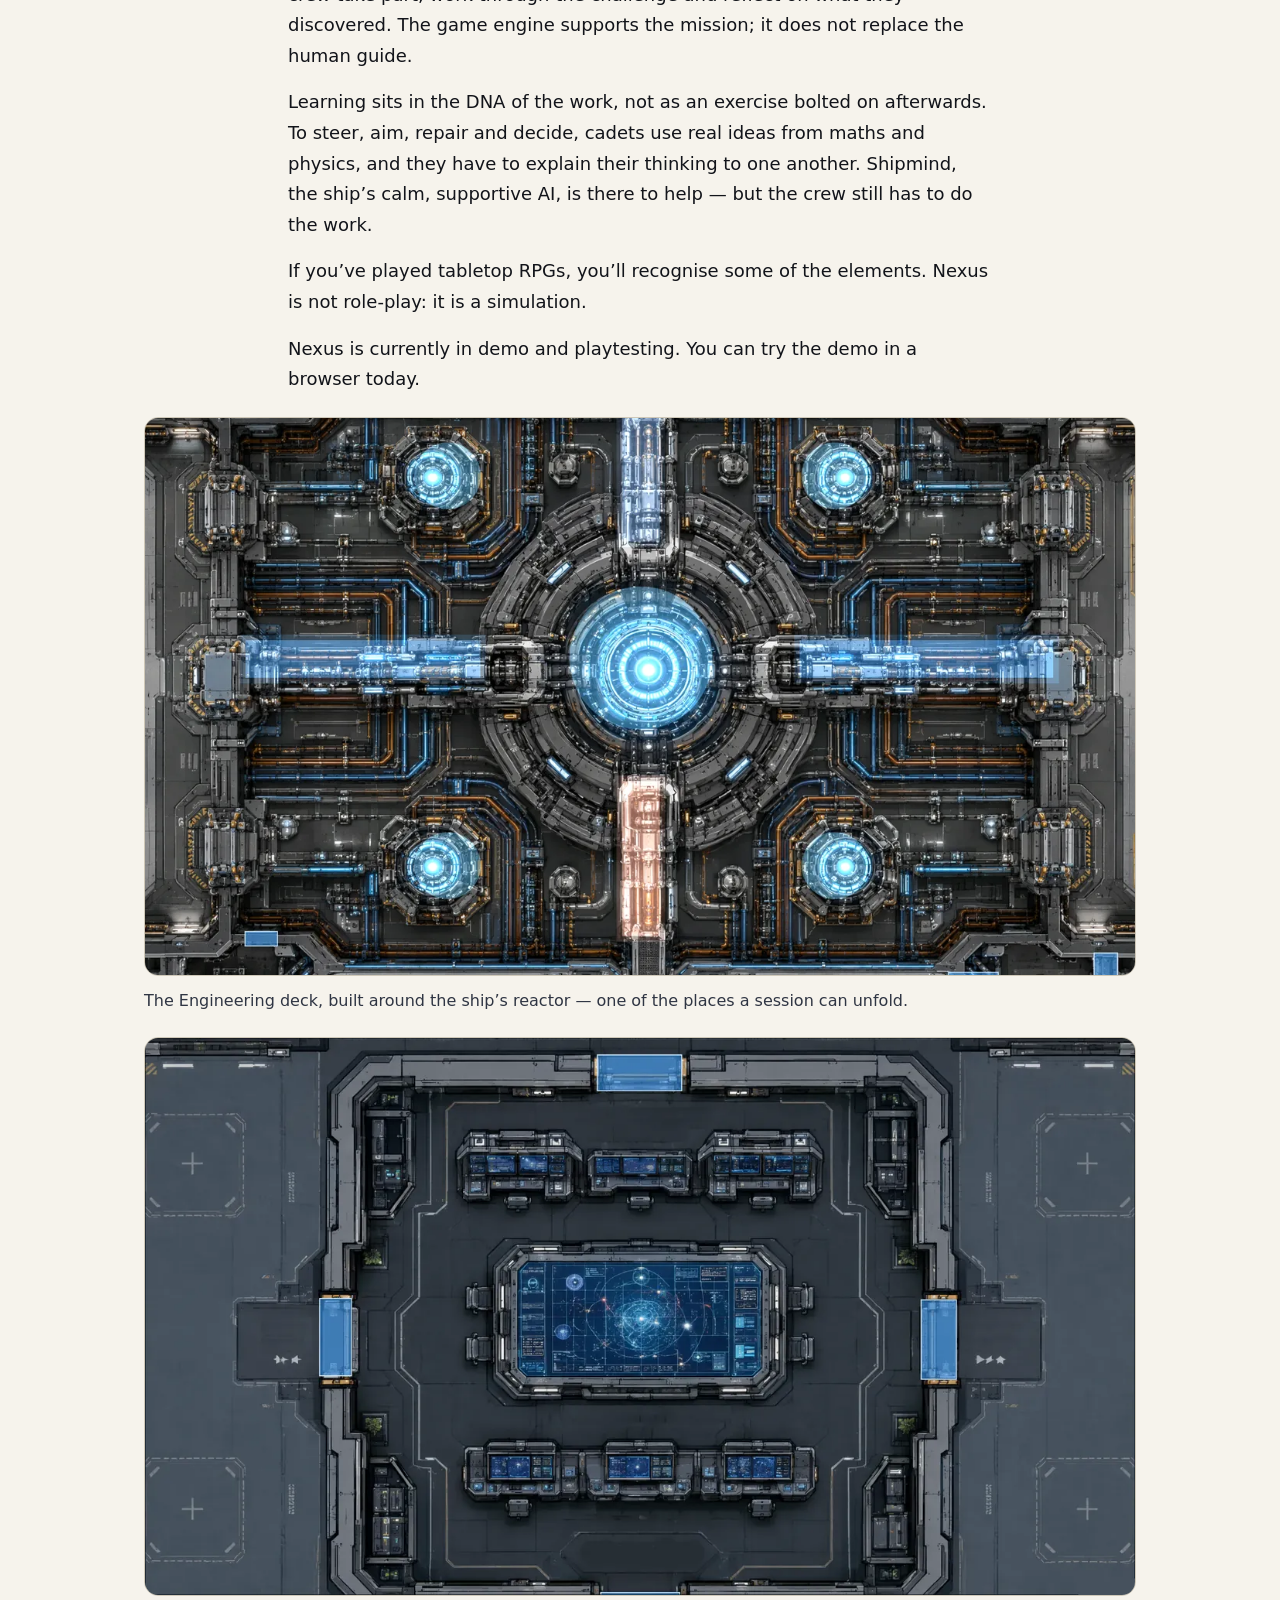
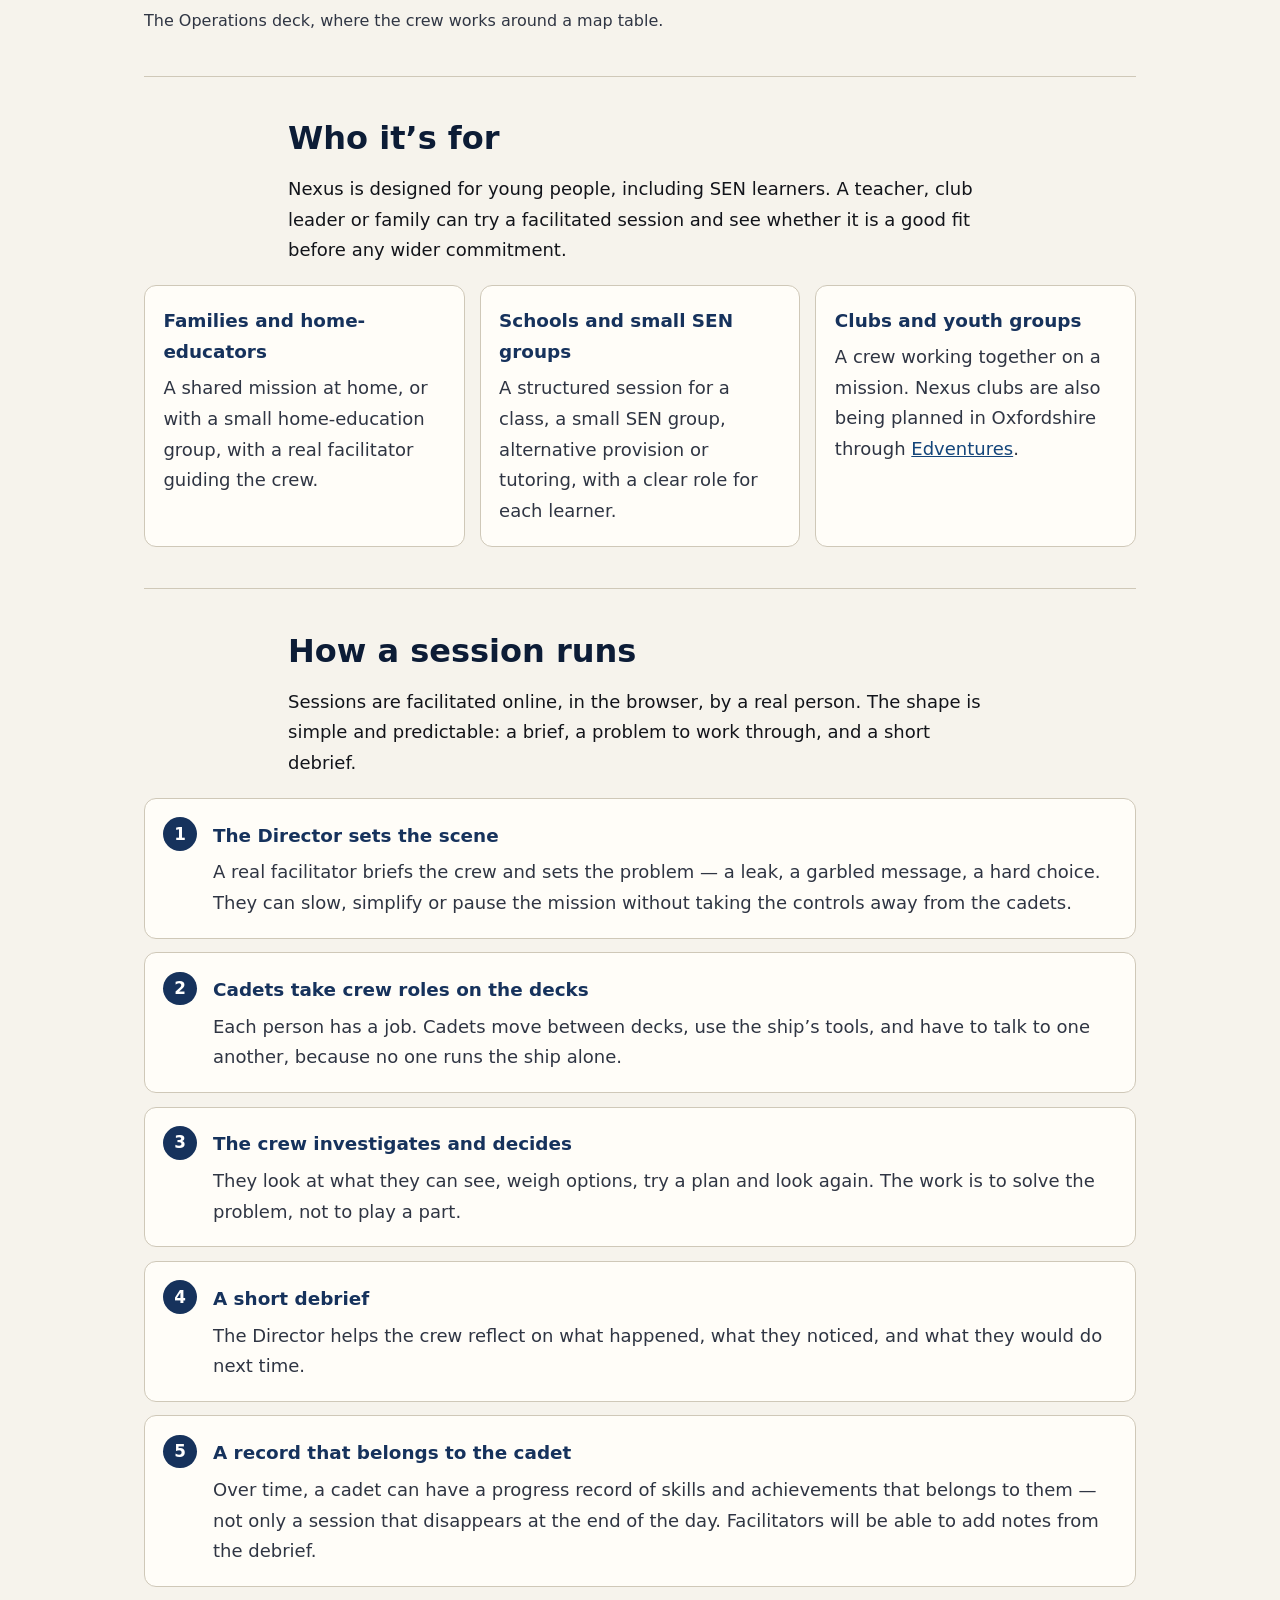
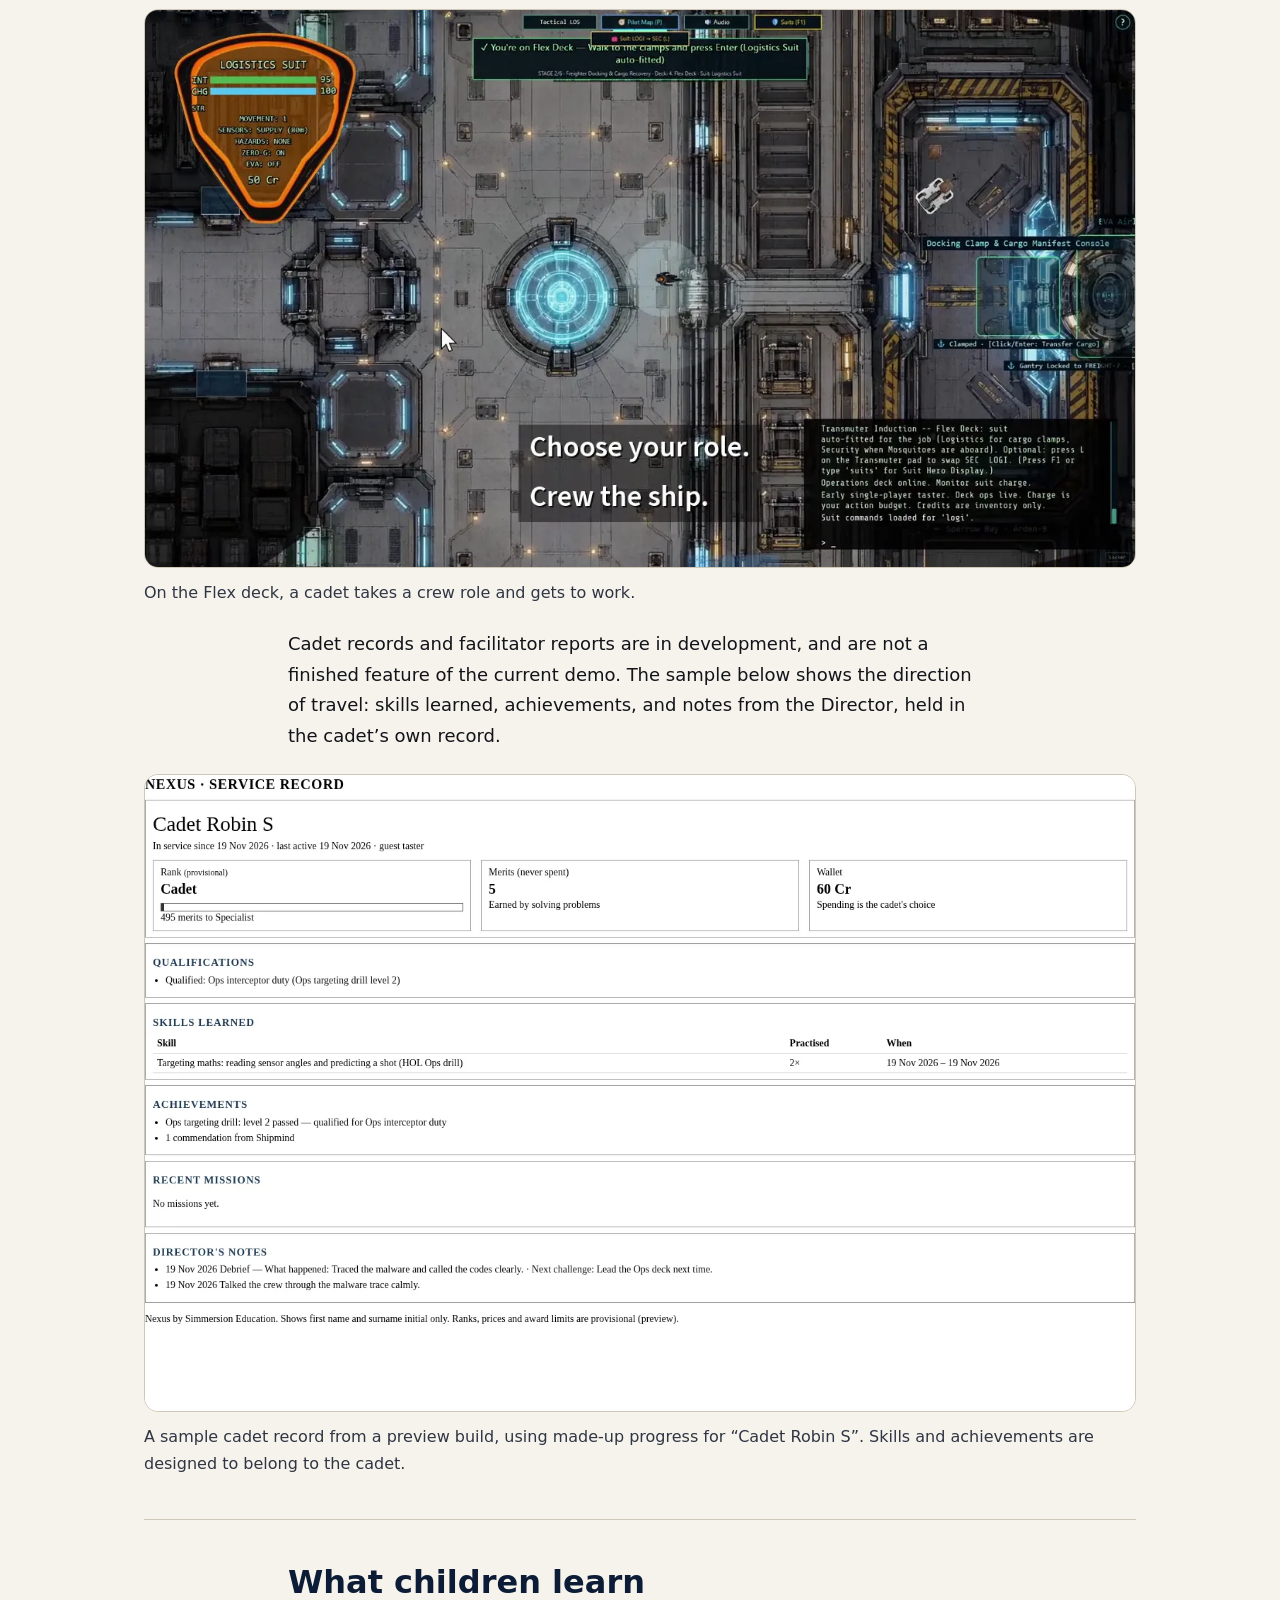
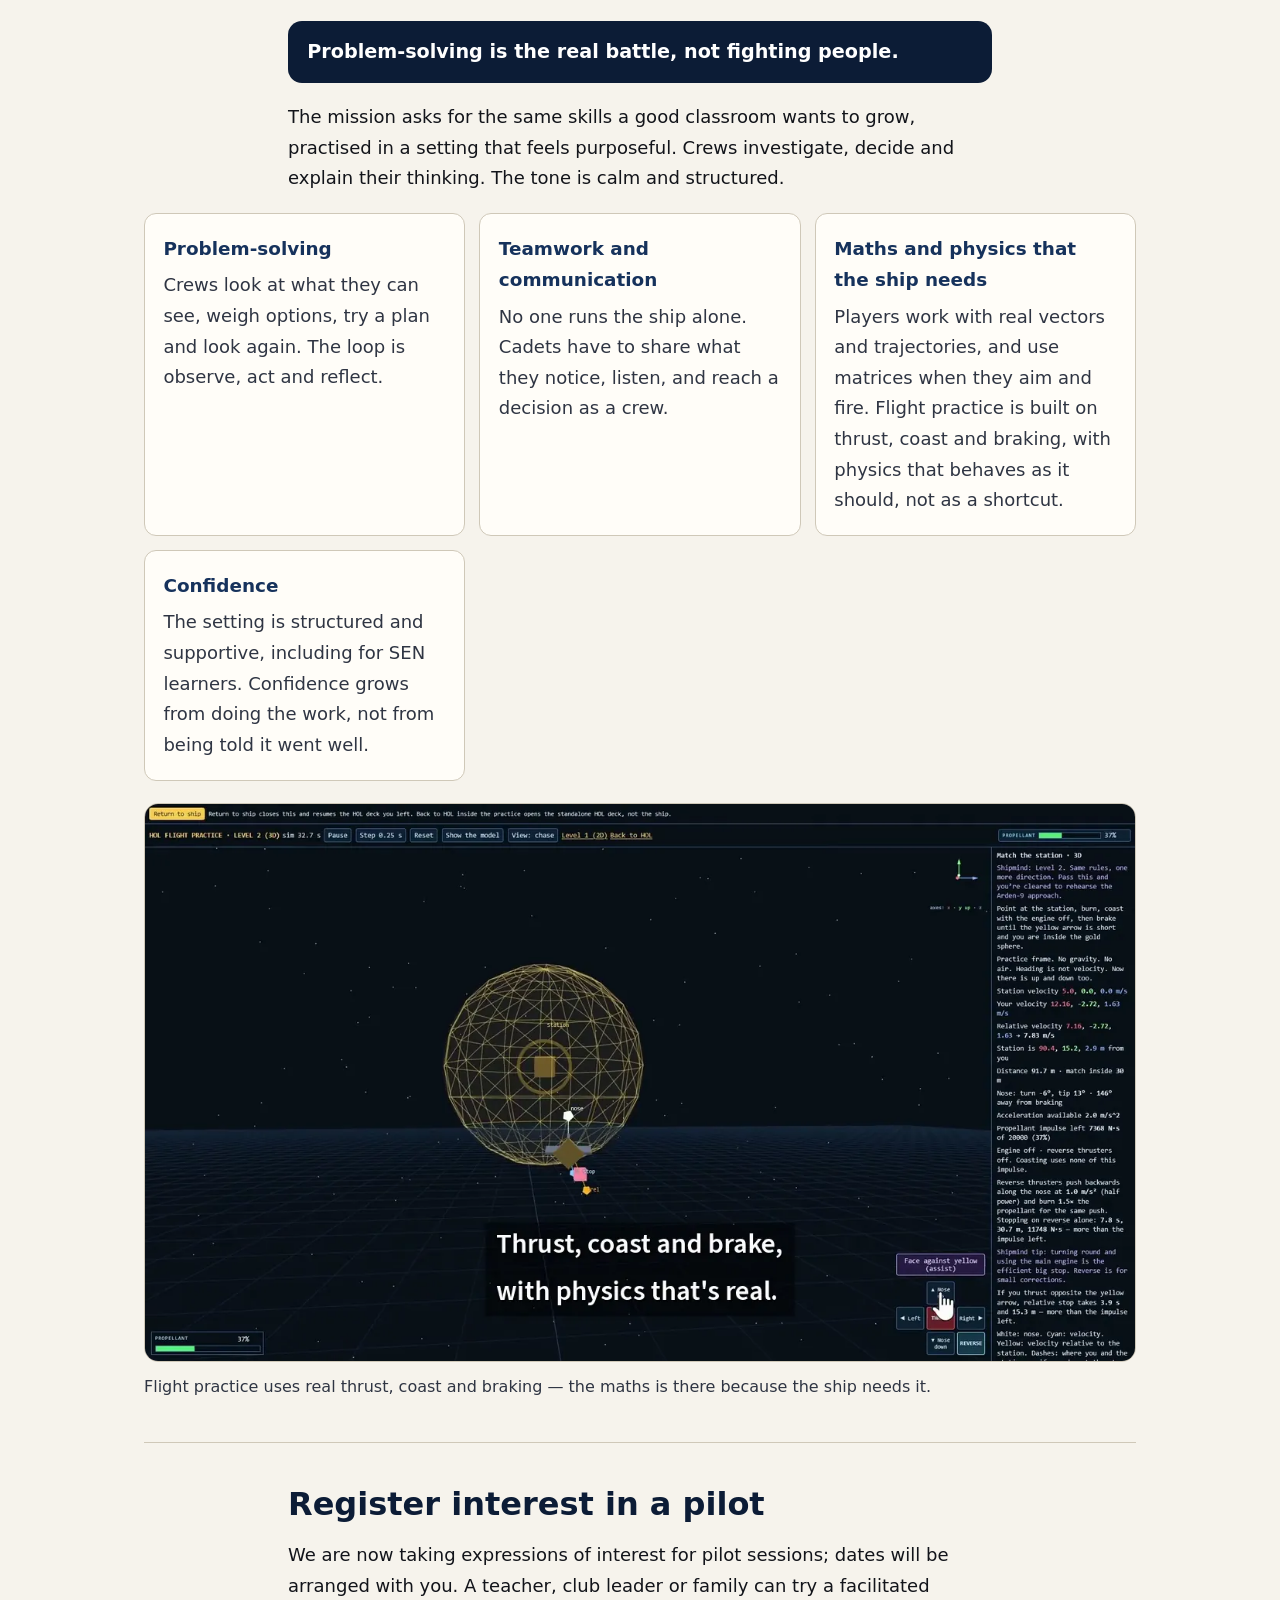
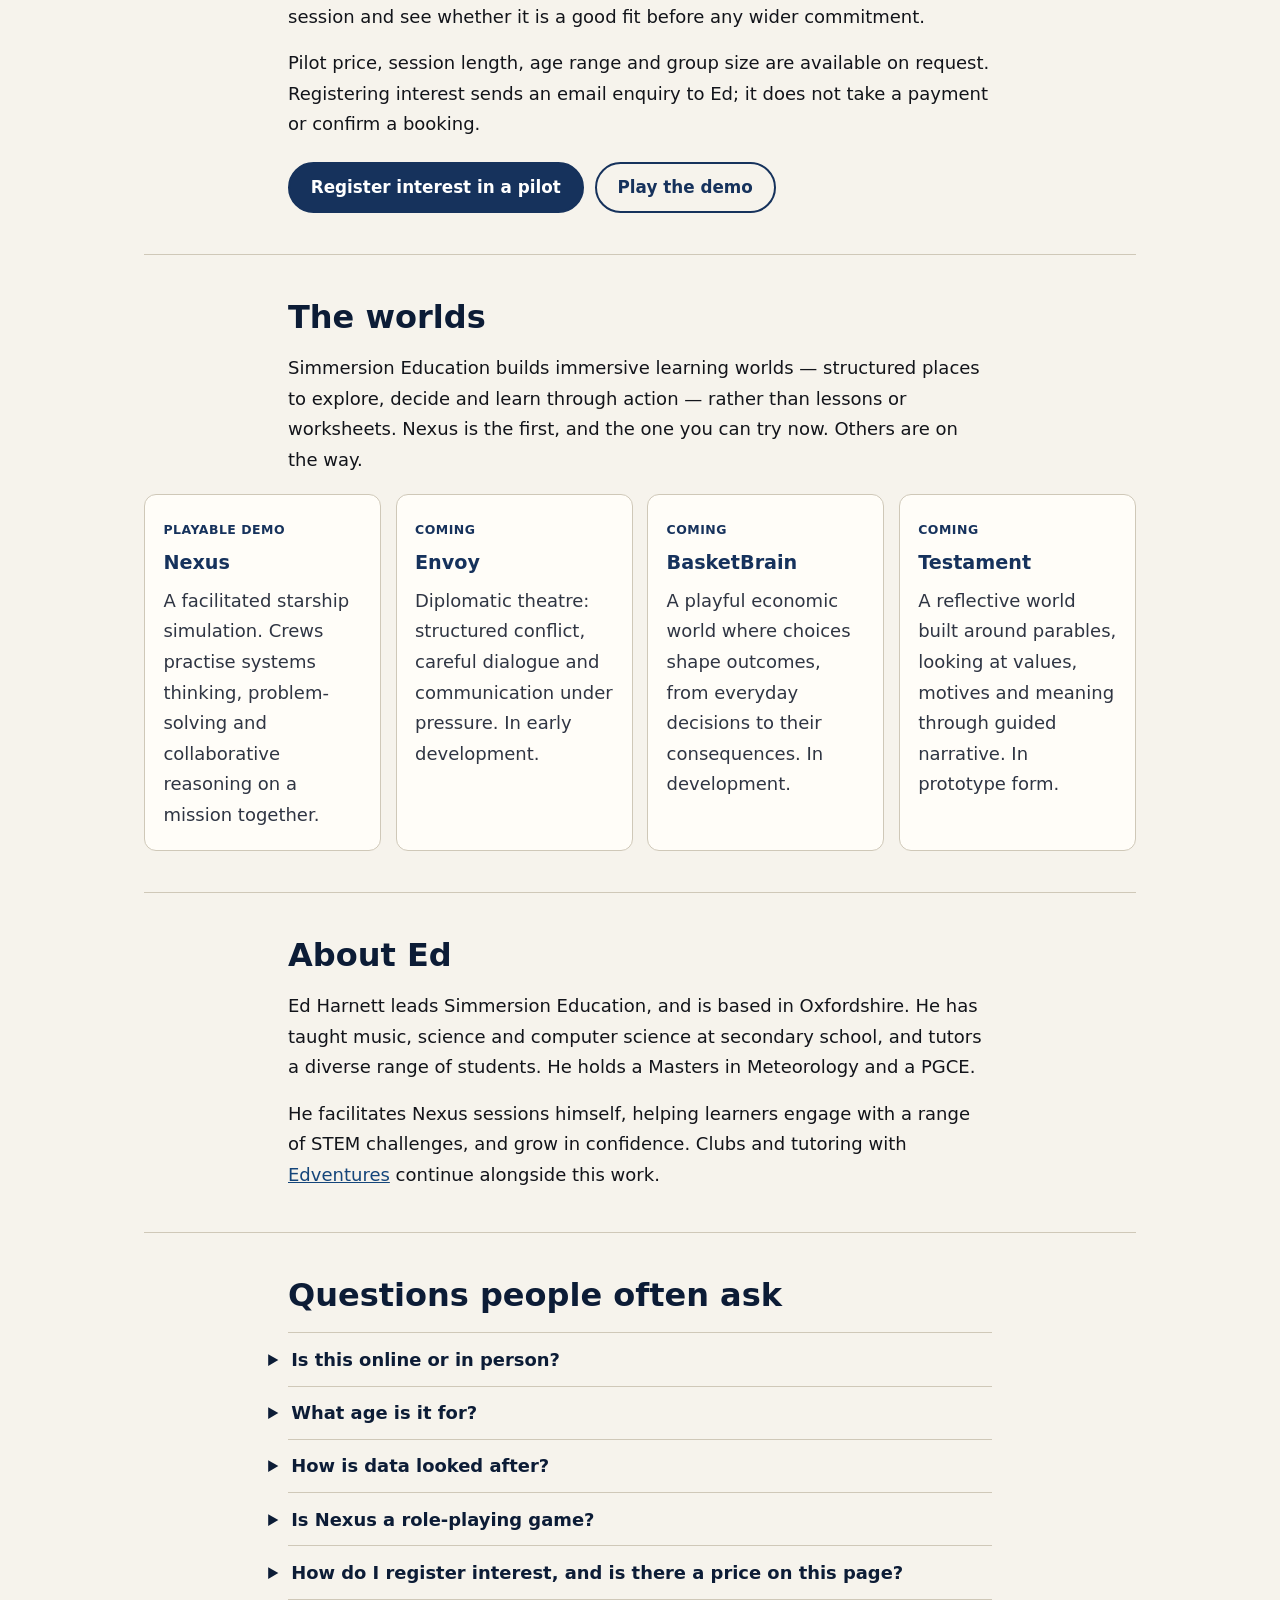
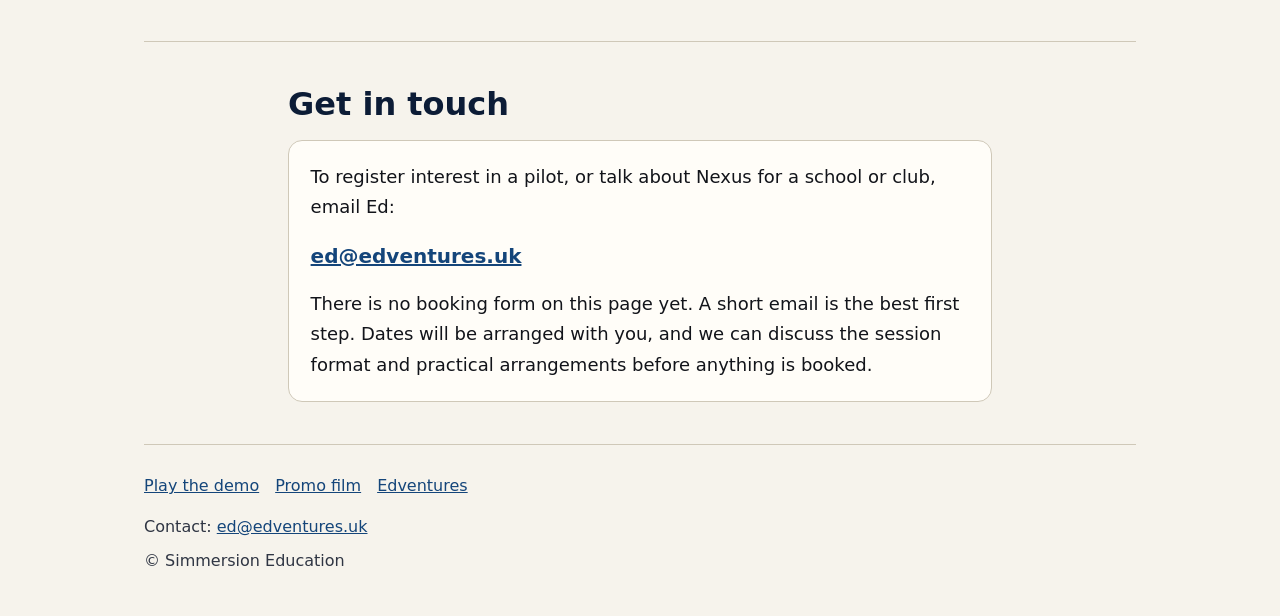
==== commit b10828db: "Homepage: Eng and Ops deck stills (approved by Ed) Co-authored-by: Ed <edharnett@users.noreply.githu" ====
--- a/index.html
+++ b/index.html
@@ -393,10 +393,17 @@
         </div>
         <figure class="shot">
           <picture>
-            <source type="image/webp" srcset="images/hab-deck.webp">
-            <img src="images/hab-deck.jpg" width="1080" height="607" alt="The habitation deck on Nexus, with crew moving around a circular lounge and nearby rooms." loading="lazy" decoding="async">
+            <source type="image/webp" srcset="images/eng-deck.webp">
+            <img src="images/eng-deck.jpg" width="1280" height="720" alt="The Engineering deck on Nexus, seen from above, with a glowing circular reactor at the centre and conduits running out to the surrounding machinery." loading="lazy" decoding="async">
           </picture>
-          <figcaption>Cadets and crew on the habitation deck — one of the places a session can unfold.</figcaption>
+          <figcaption>The Engineering deck, built around the ship’s reactor — one of the places a session can unfold.</figcaption>
+        </figure>
+        <figure class="shot">
+          <picture>
+            <source type="image/webp" srcset="images/ops-deck.webp">
+            <img src="images/ops-deck.jpg" width="1280" height="720" alt="The Operations deck on Nexus, seen from above, with a central map table and crew stations arranged around it." loading="lazy" decoding="async">
+          </picture>
+          <figcaption>The Operations deck, where the crew works around a map table.</figcaption>
         </figure>
       </section>
 
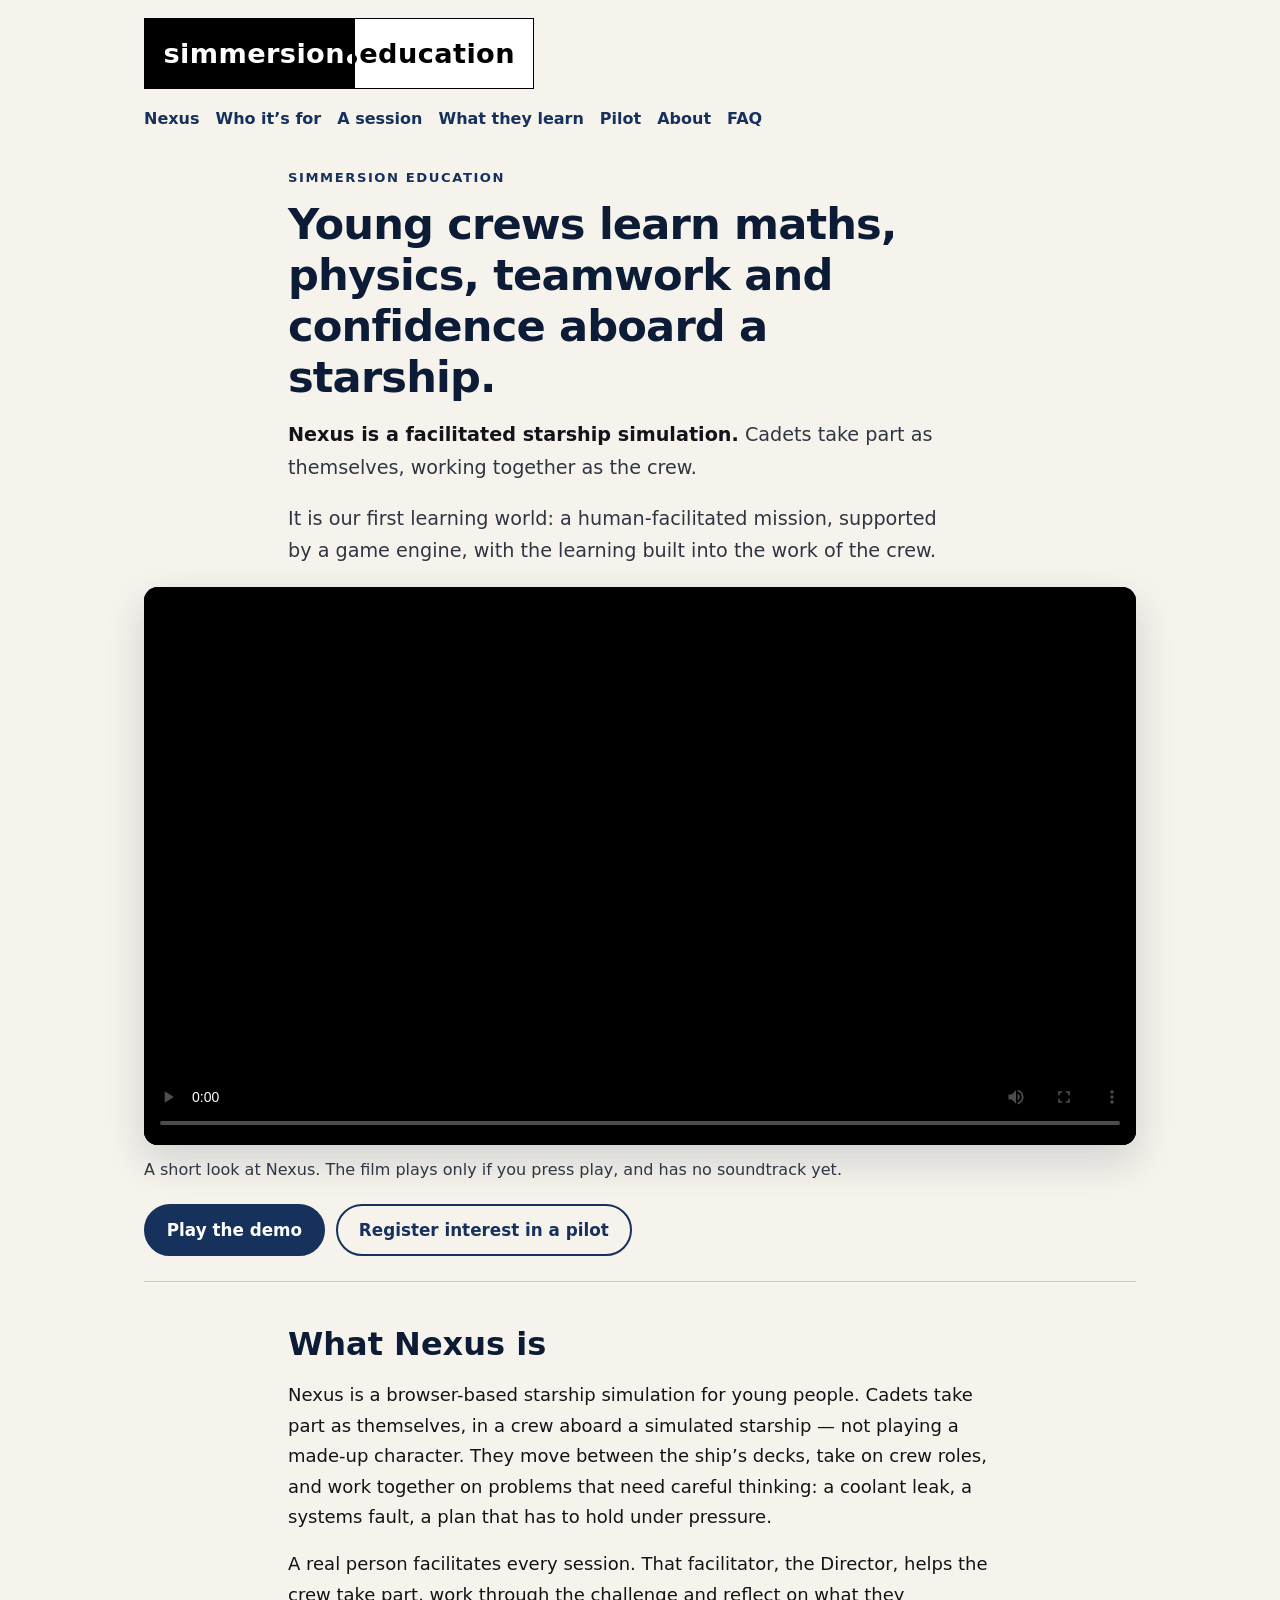
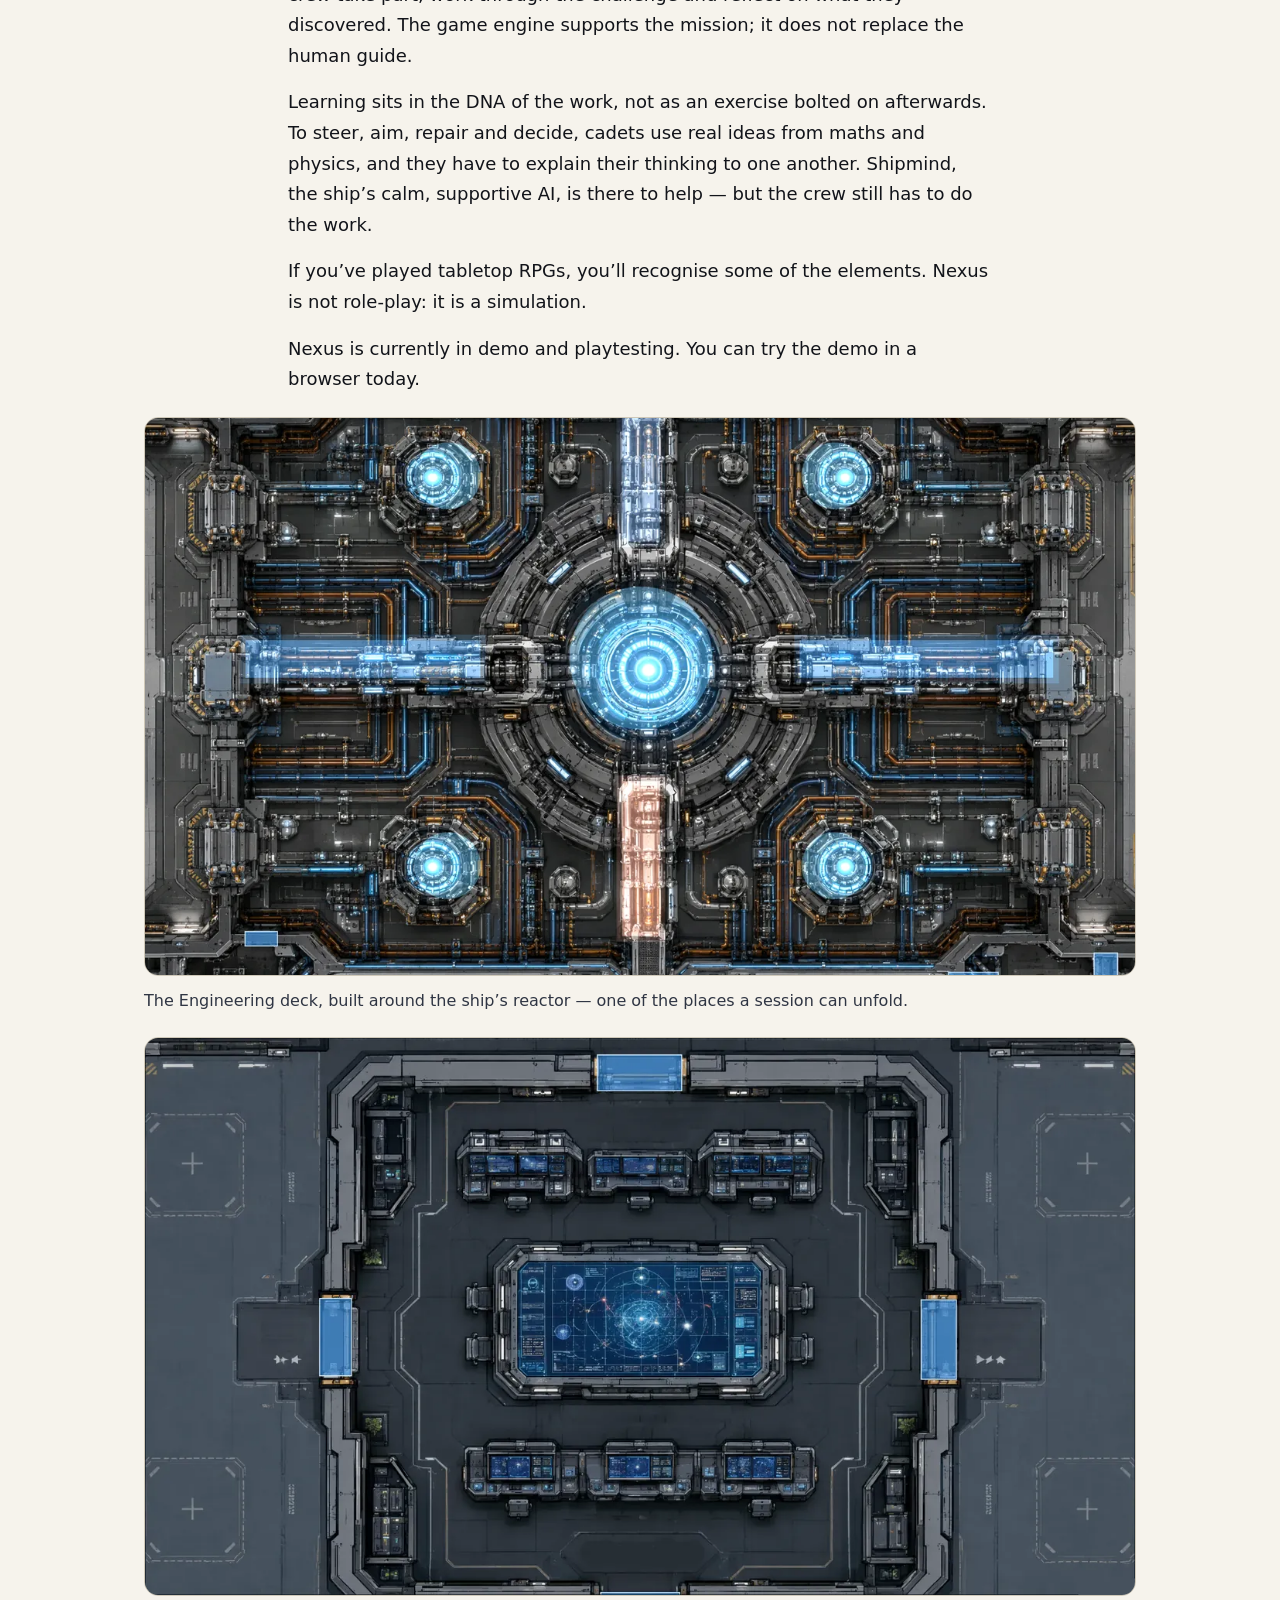
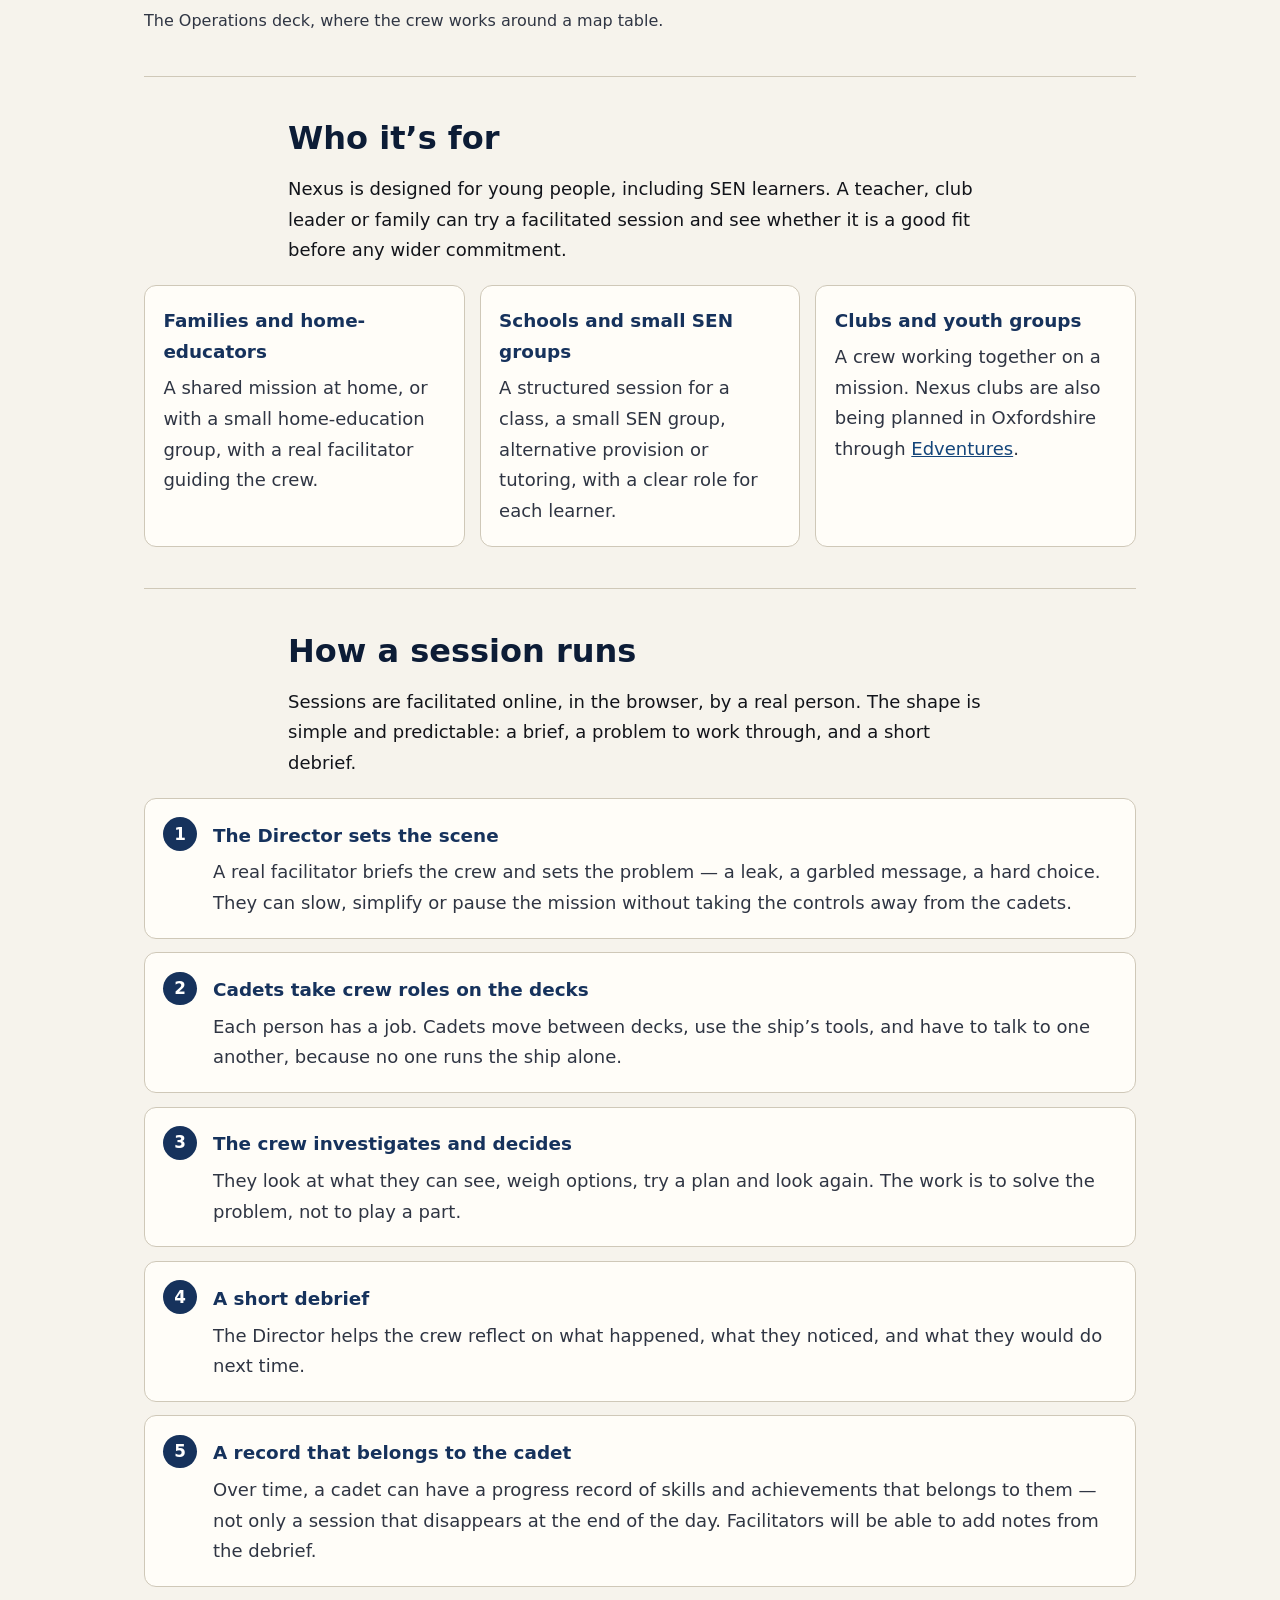
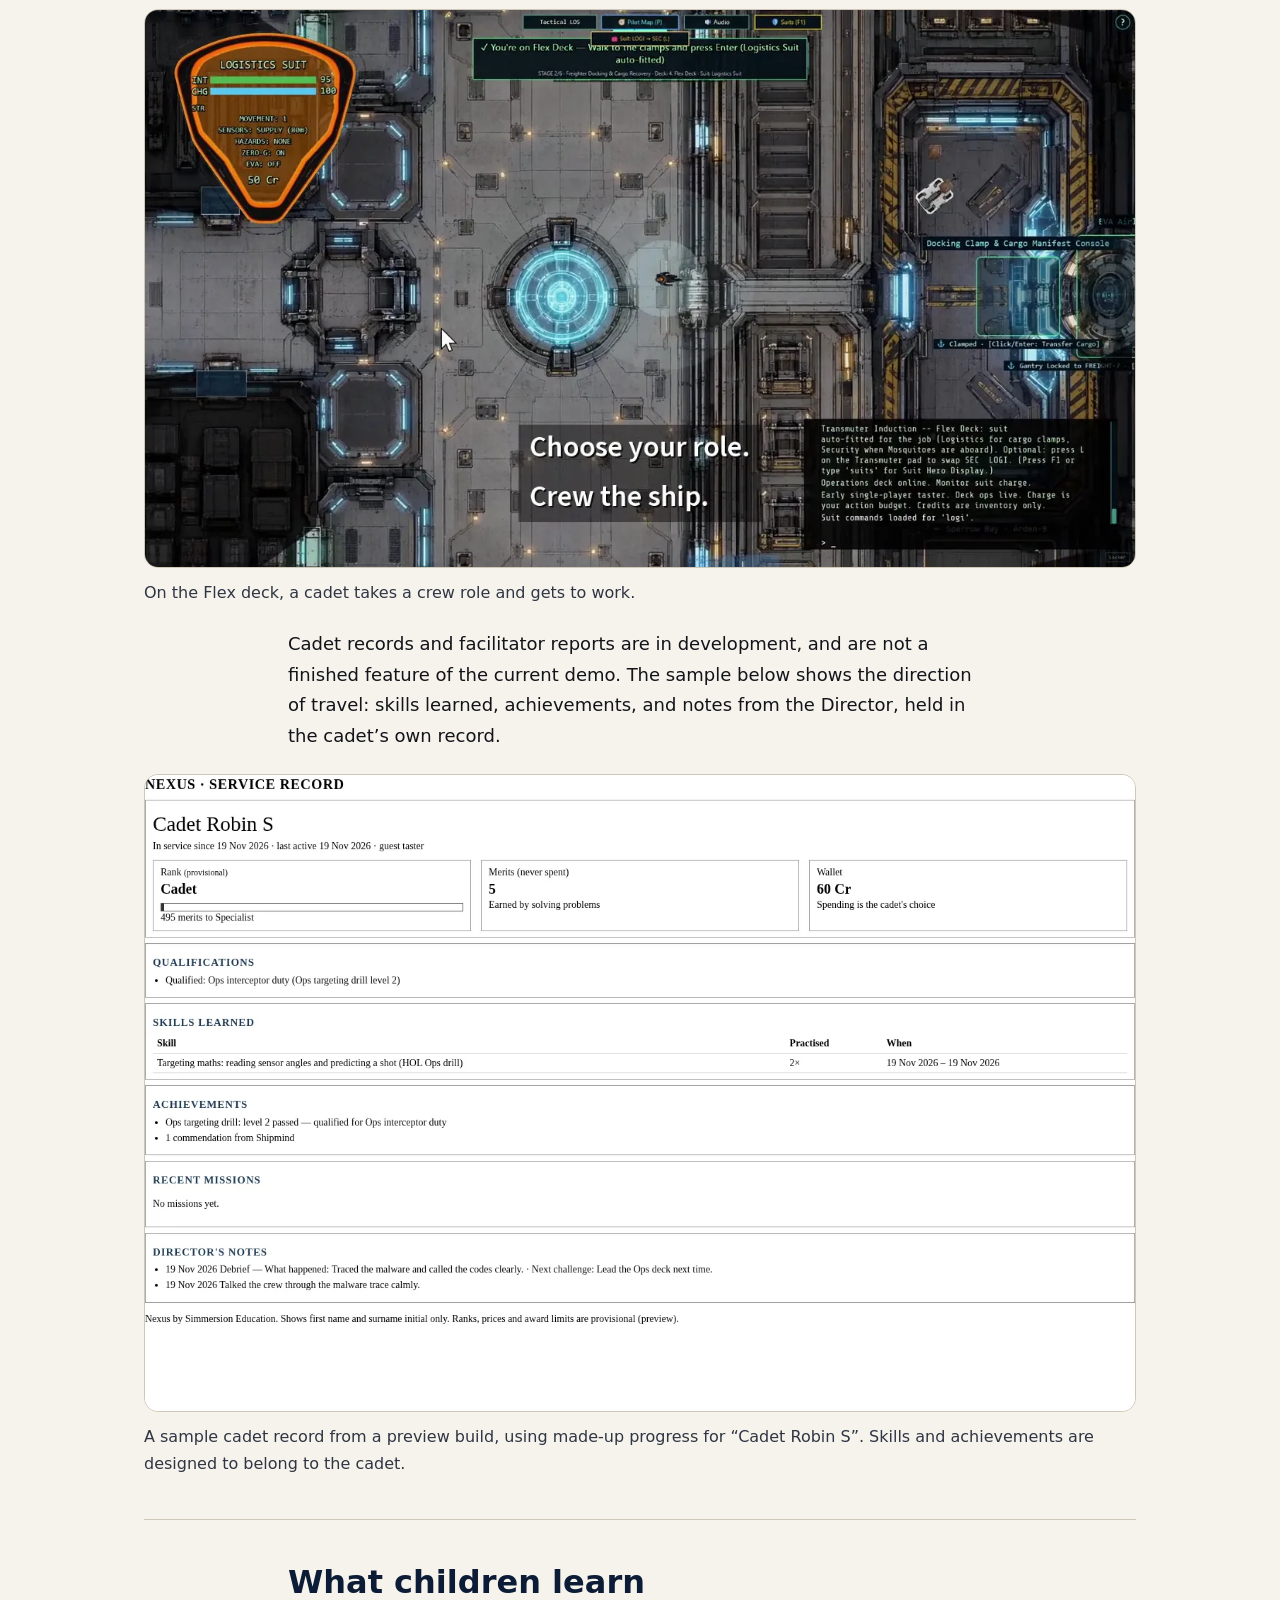
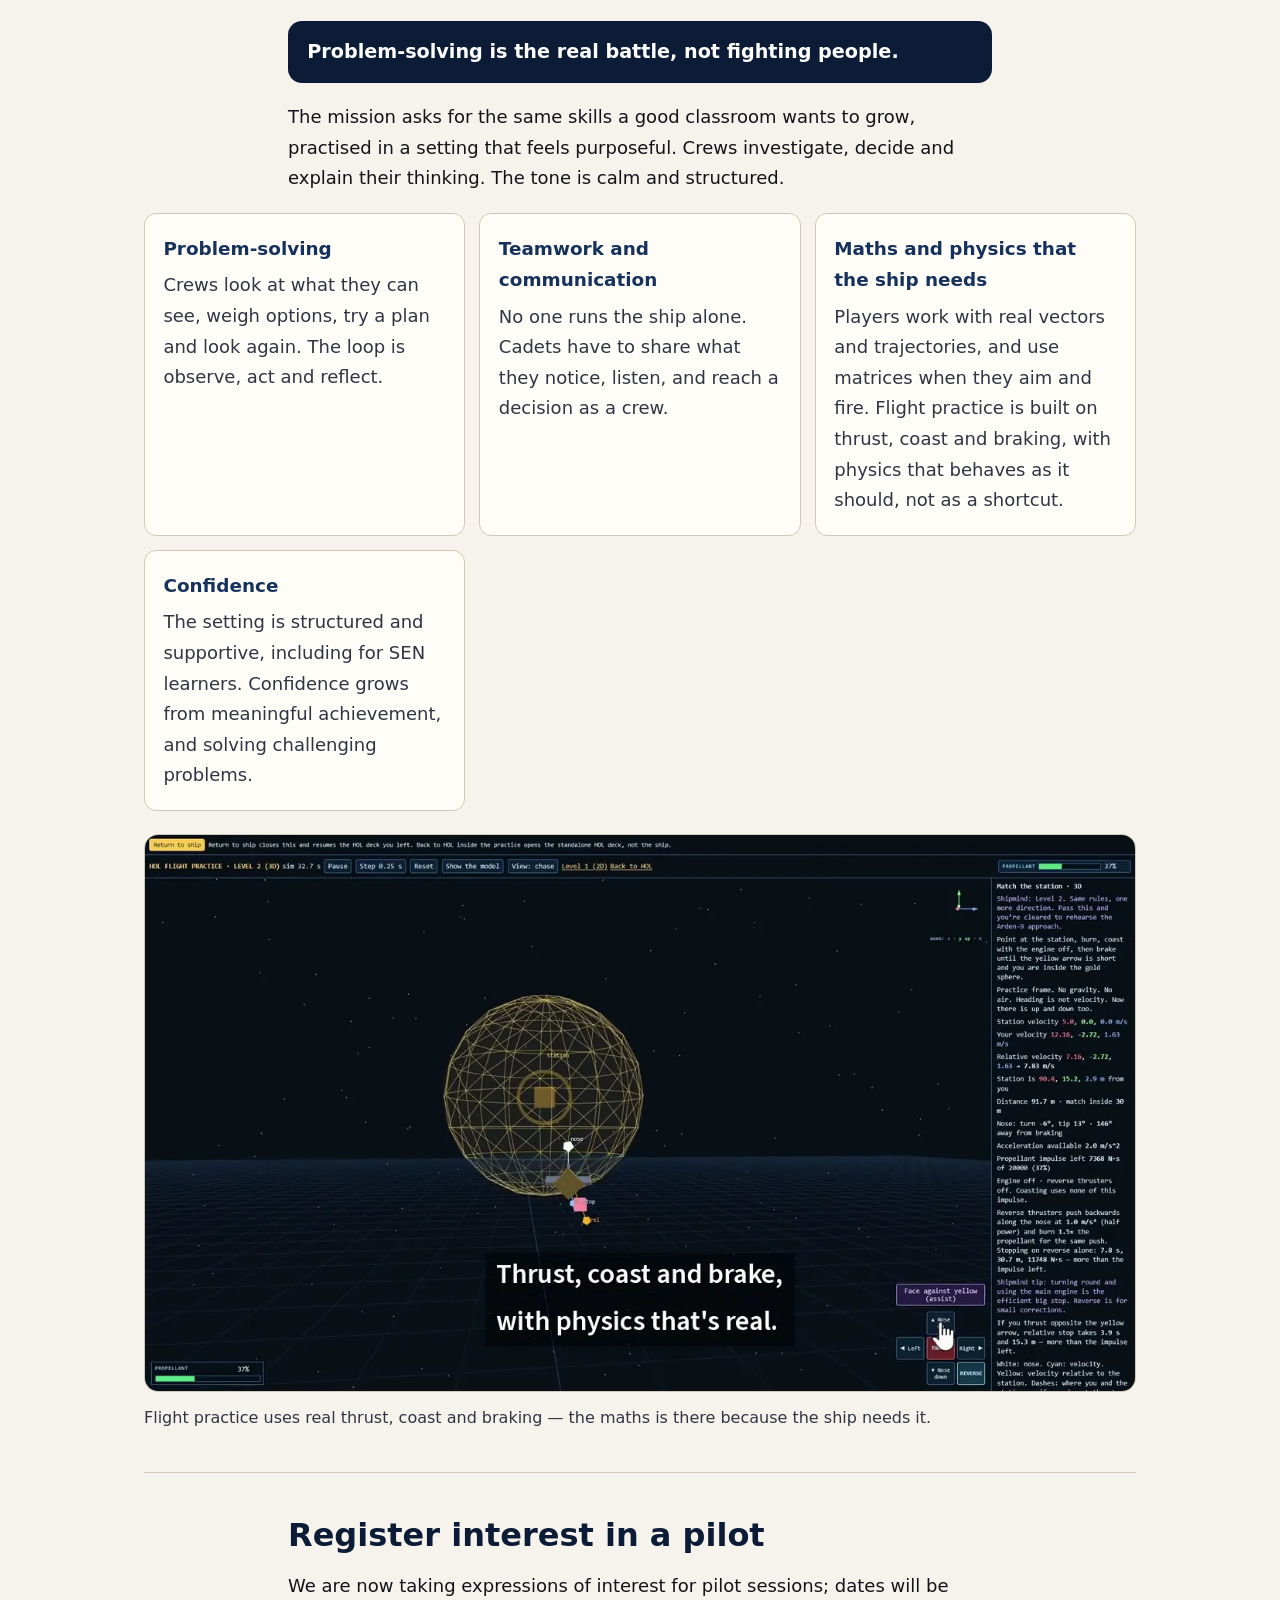
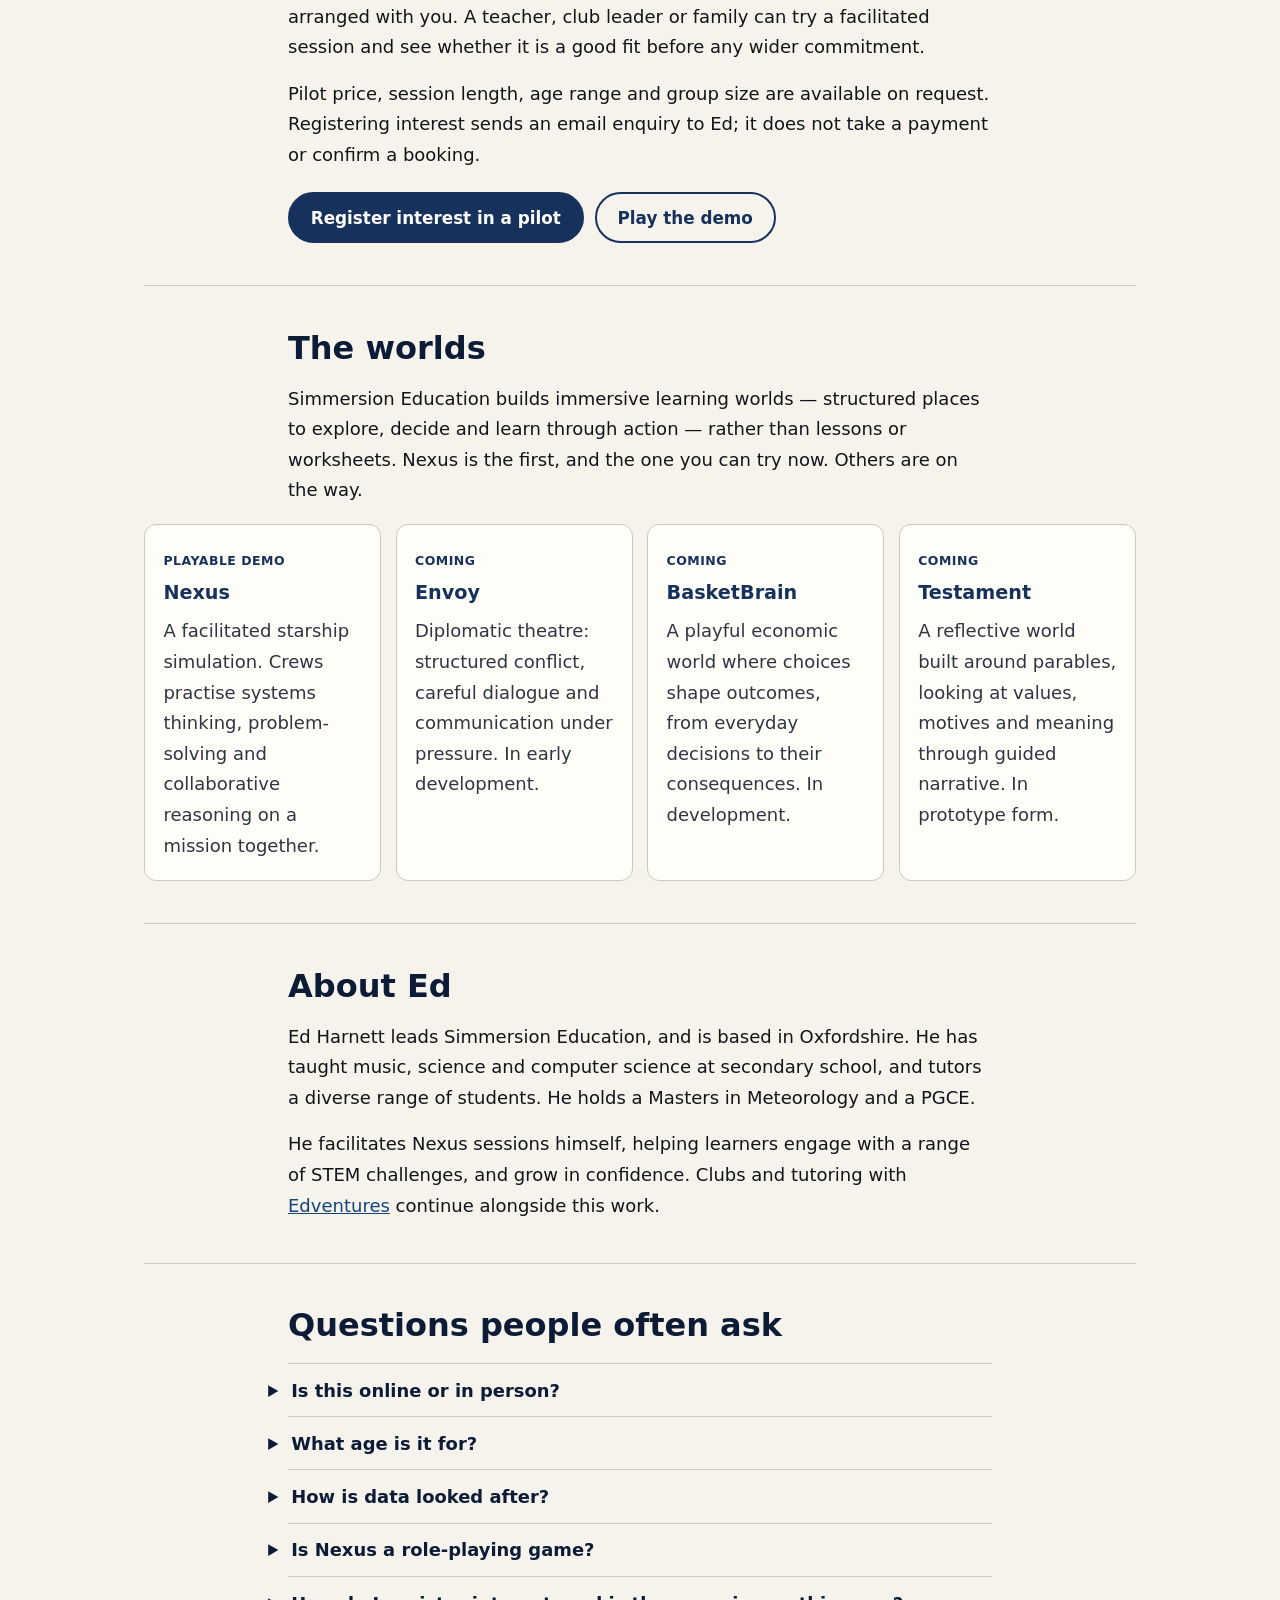
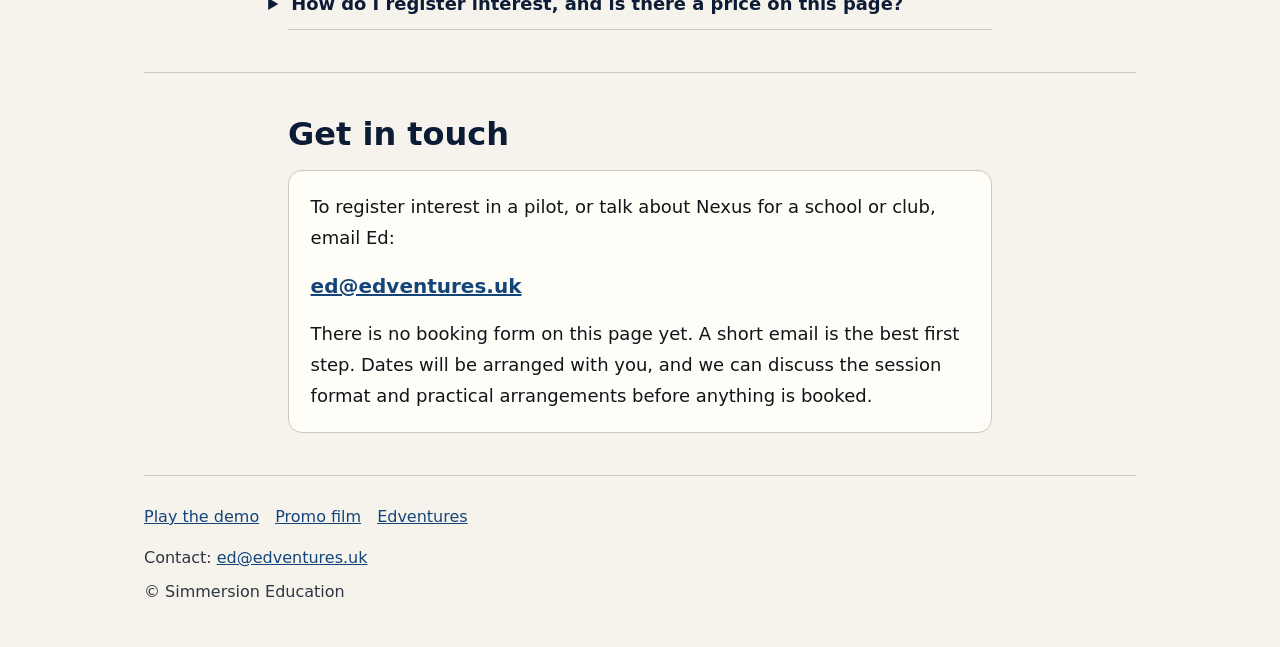
==== commit 92c18f76: "Homepage: confidence wording (approved by Ed) Co-authored-by: Ed <edharnett@users.noreply.github.com" ====
--- a/index.html
+++ b/index.html
@@ -507,7 +507,7 @@
           </li>
           <li>
             <h3>Confidence</h3>
-            <p>The setting is structured and supportive, including for SEN learners. Confidence grows from doing the work, not from being told it went well.</p>
+            <p>The setting is structured and supportive, including for SEN learners. Confidence grows from meaningful achievement, and solving challenging problems.</p>
           </li>
         </ul>
         <figure class="shot">
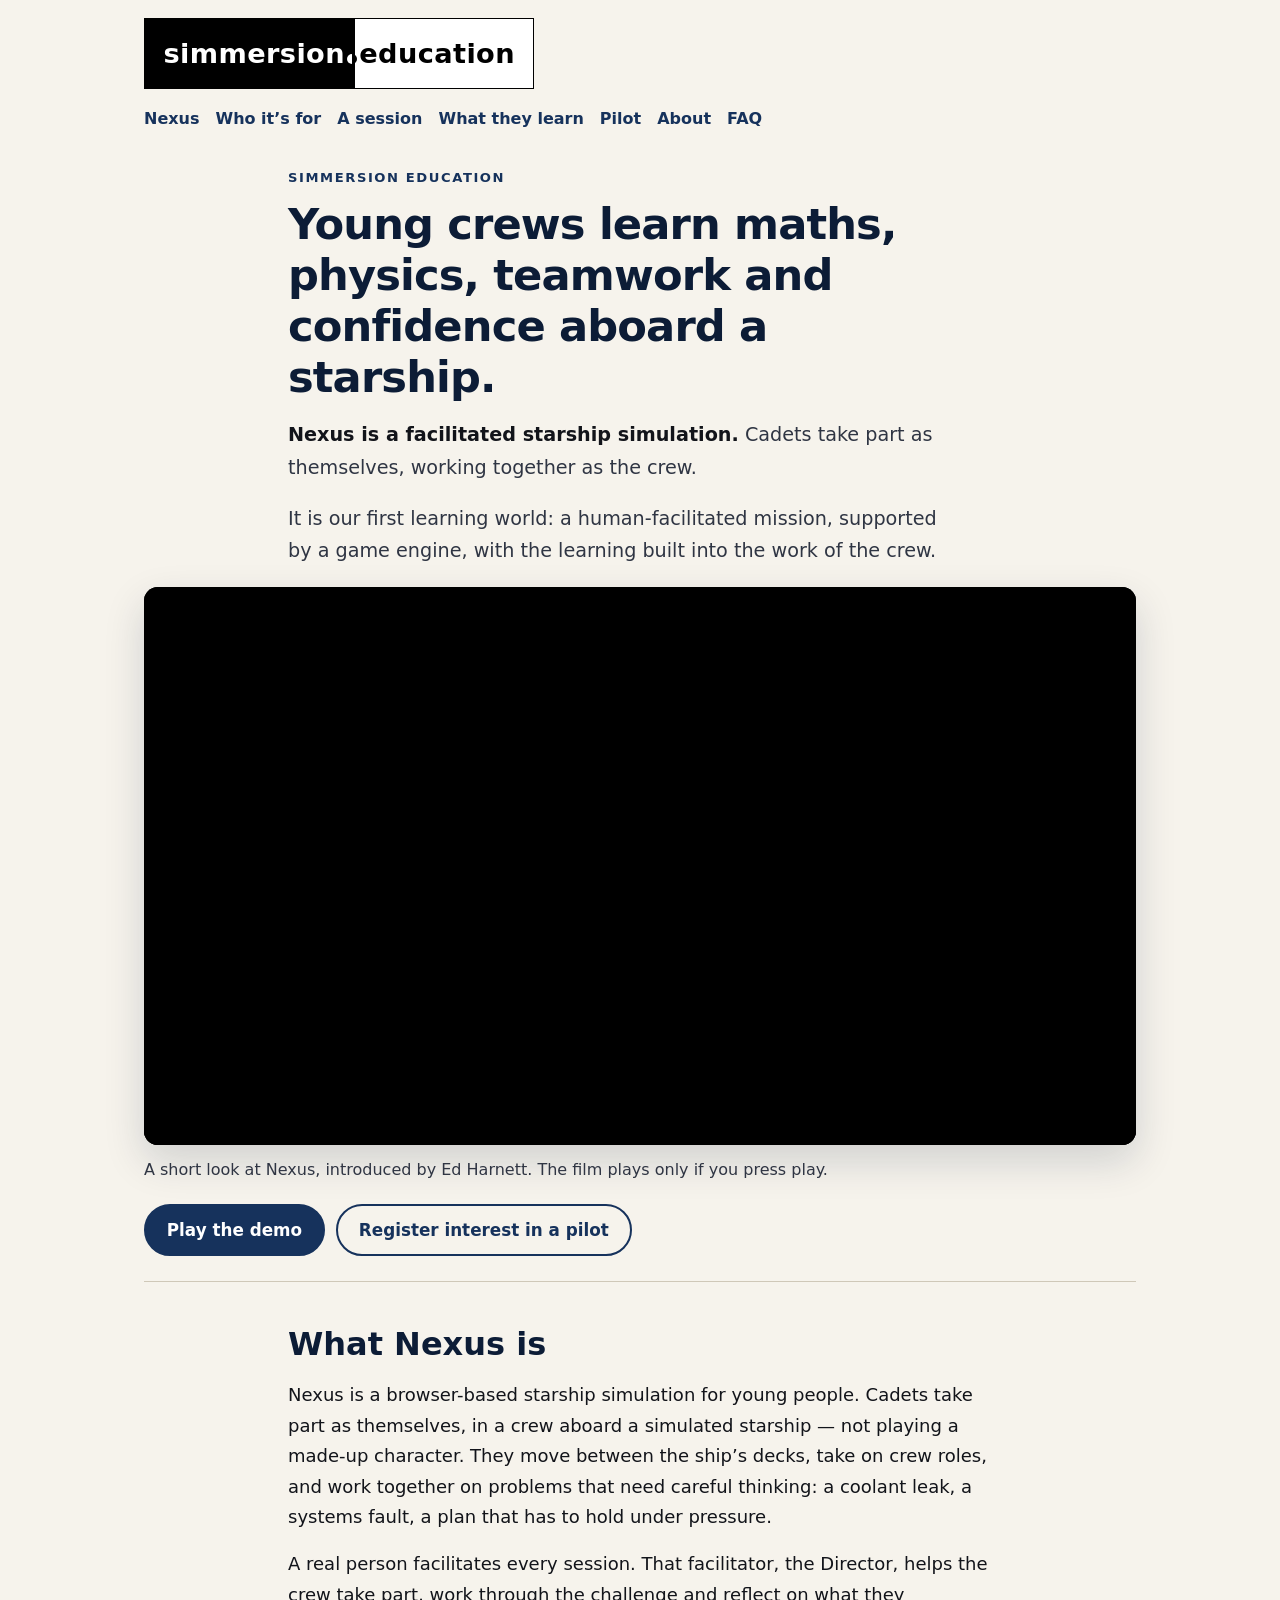
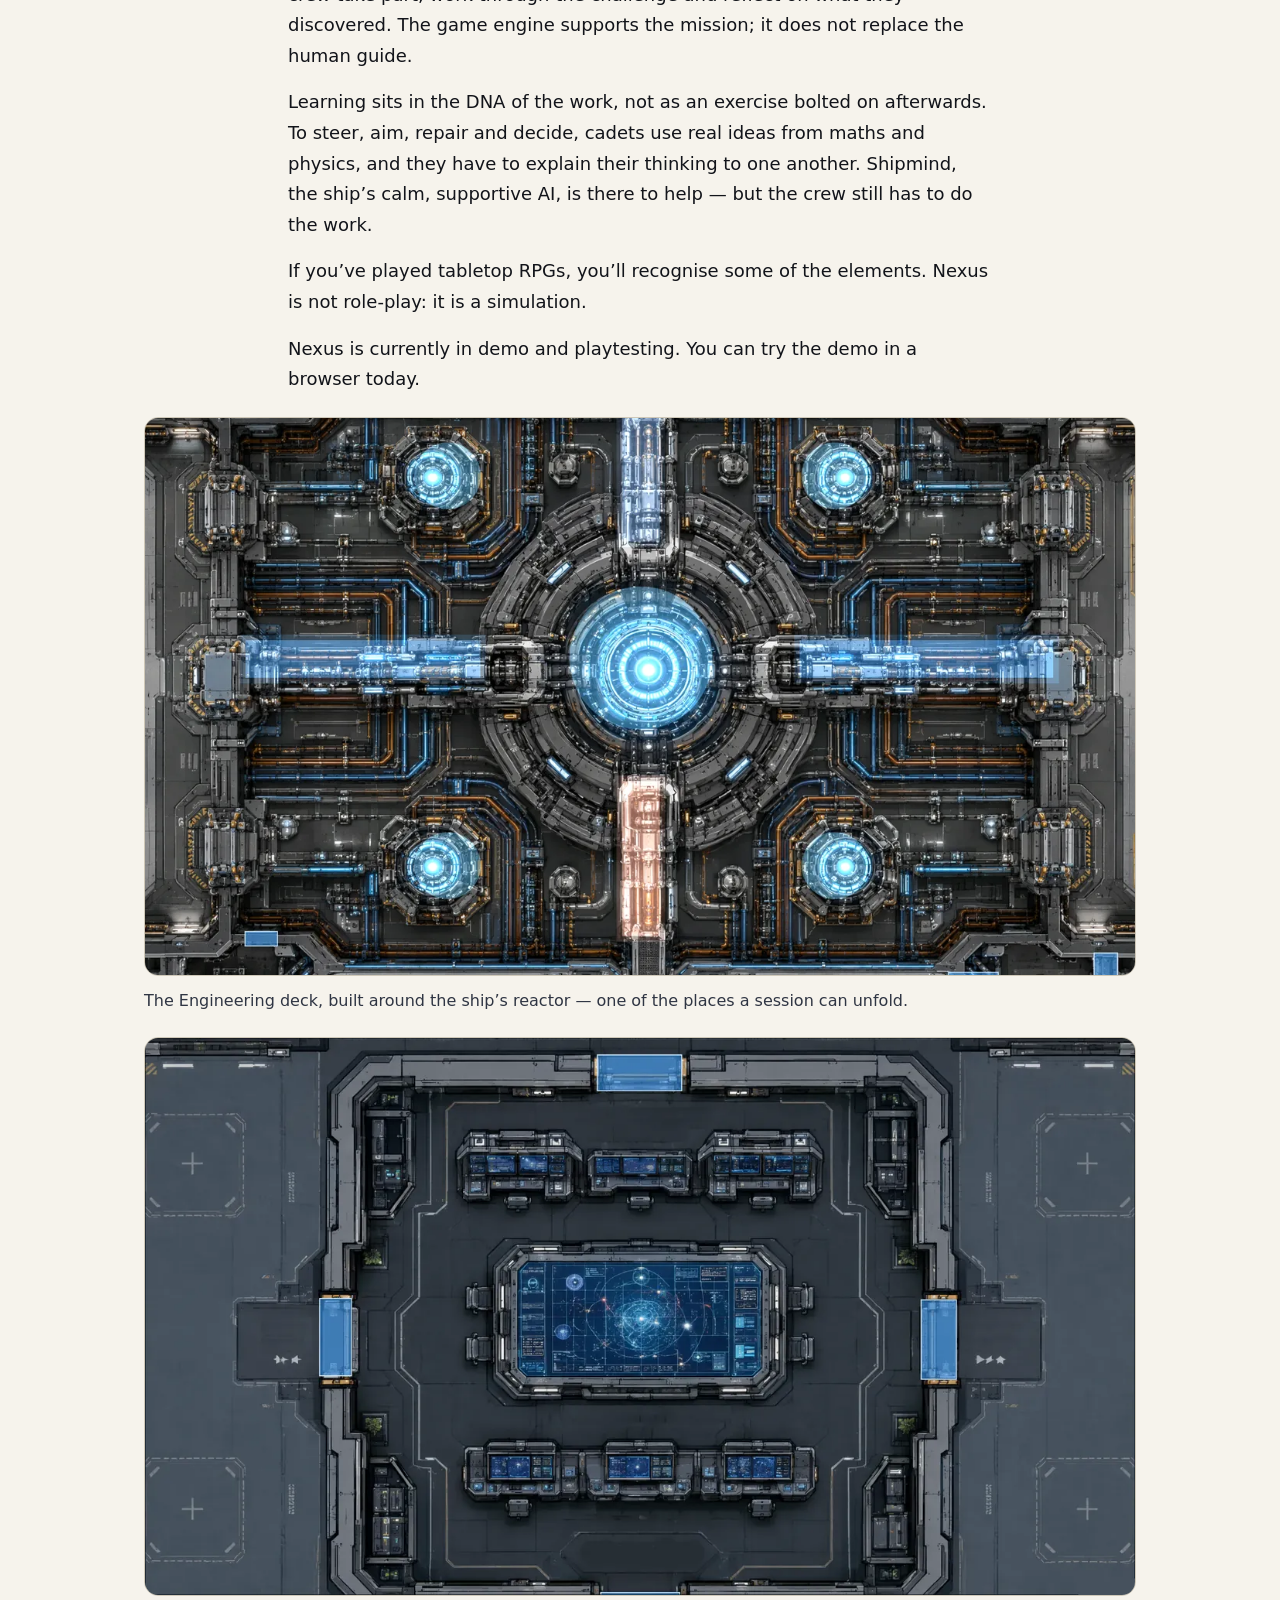
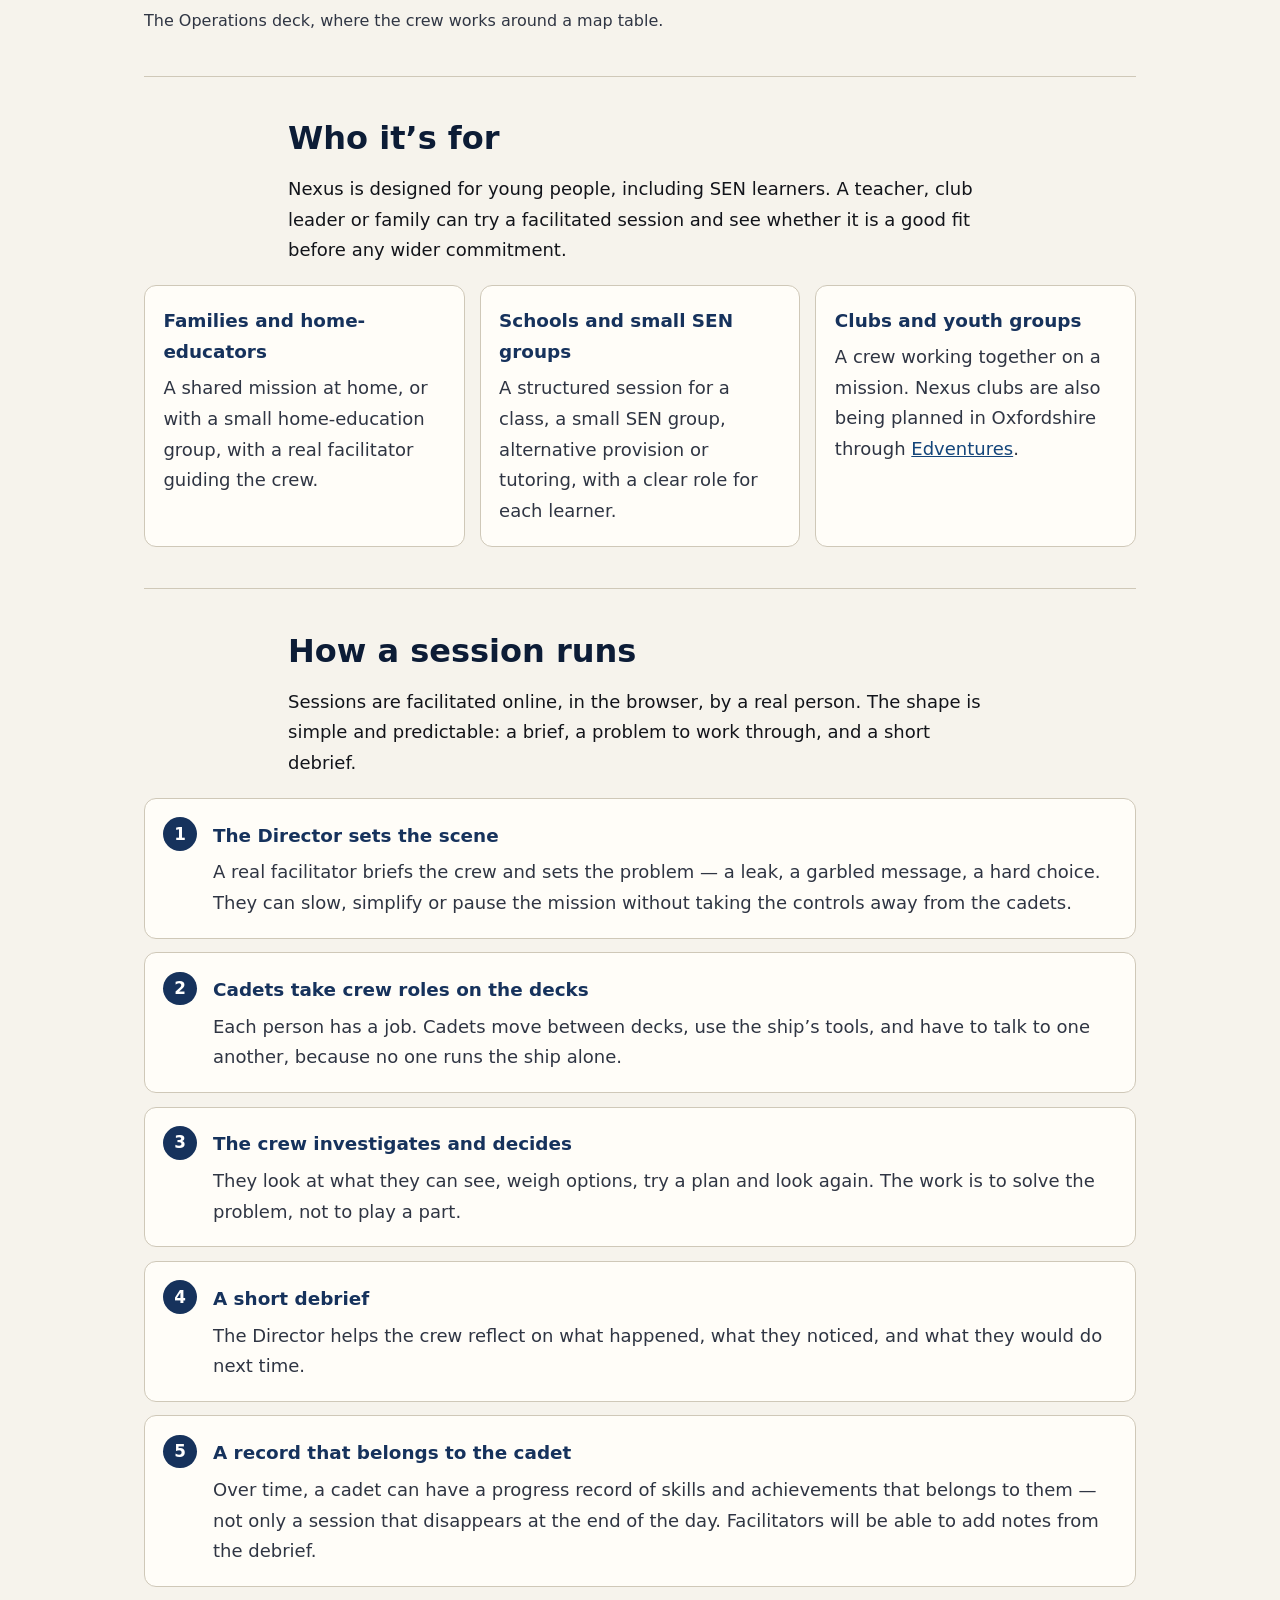
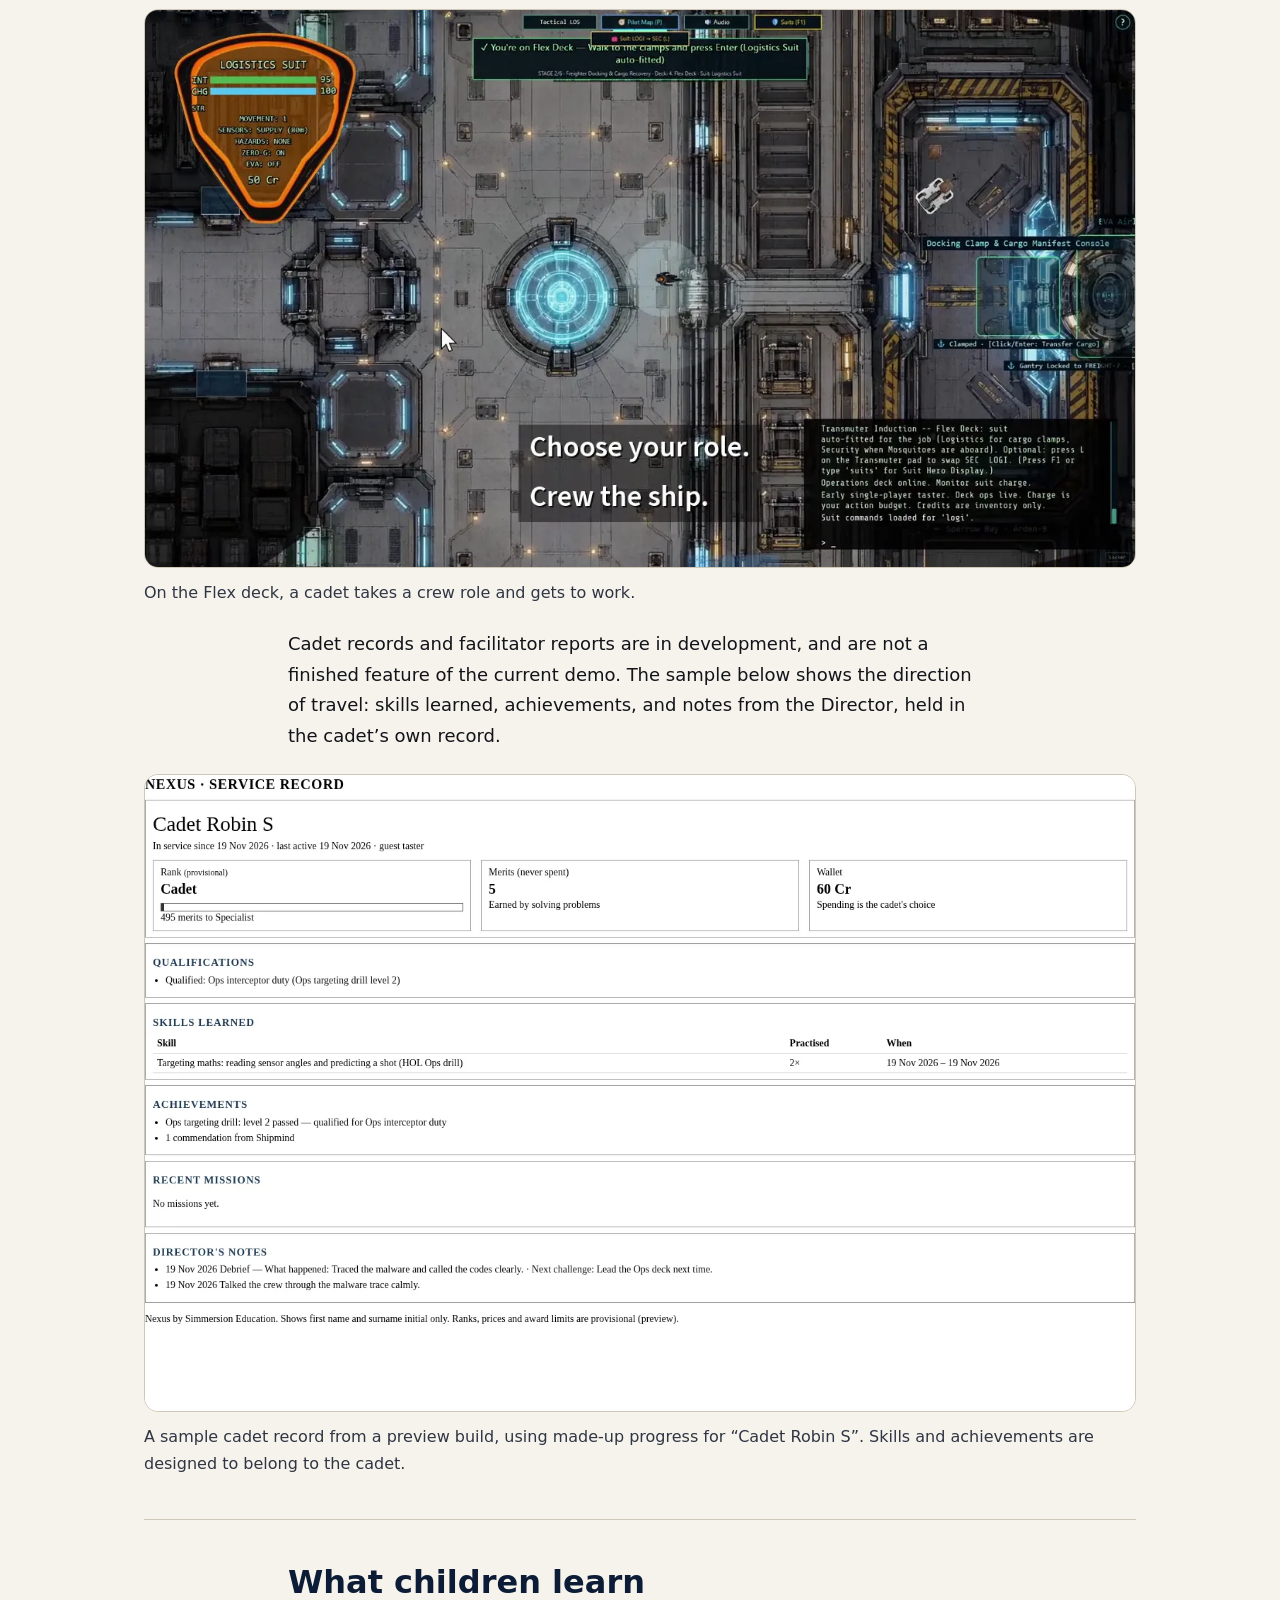
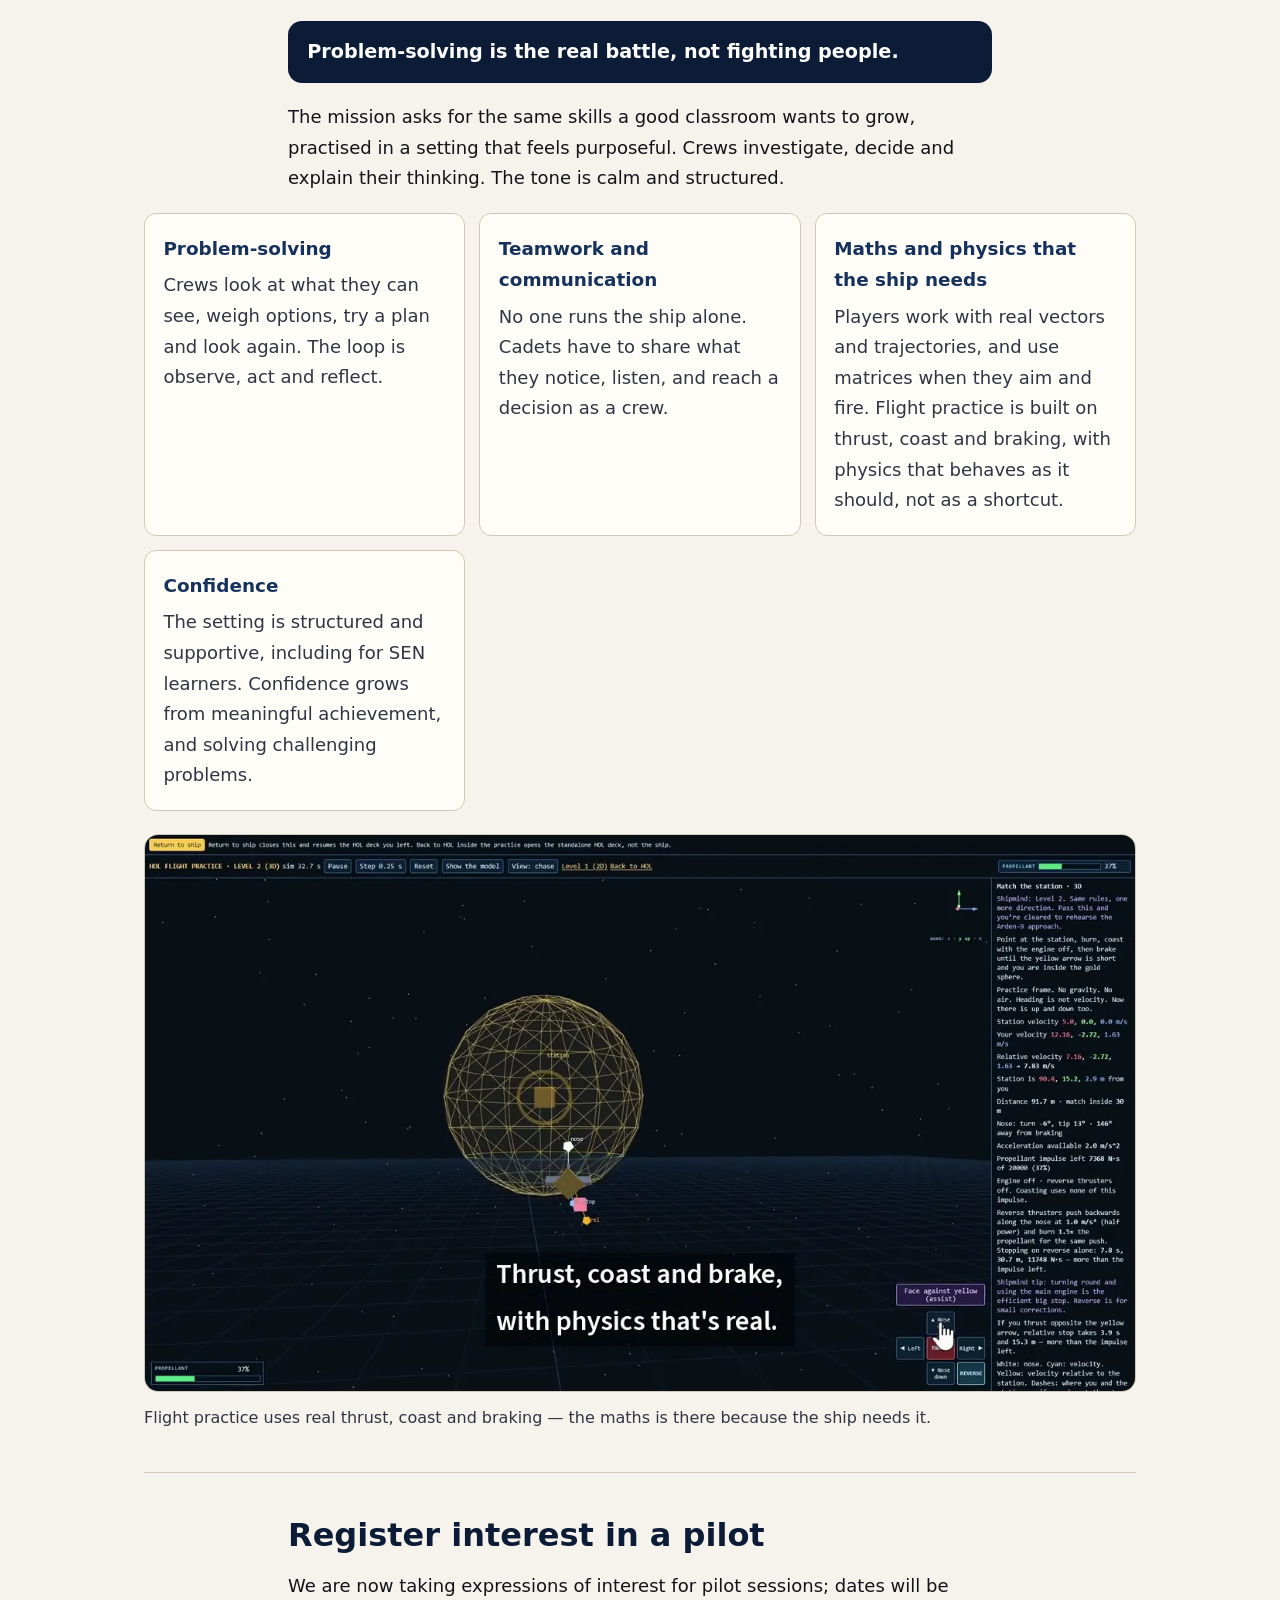
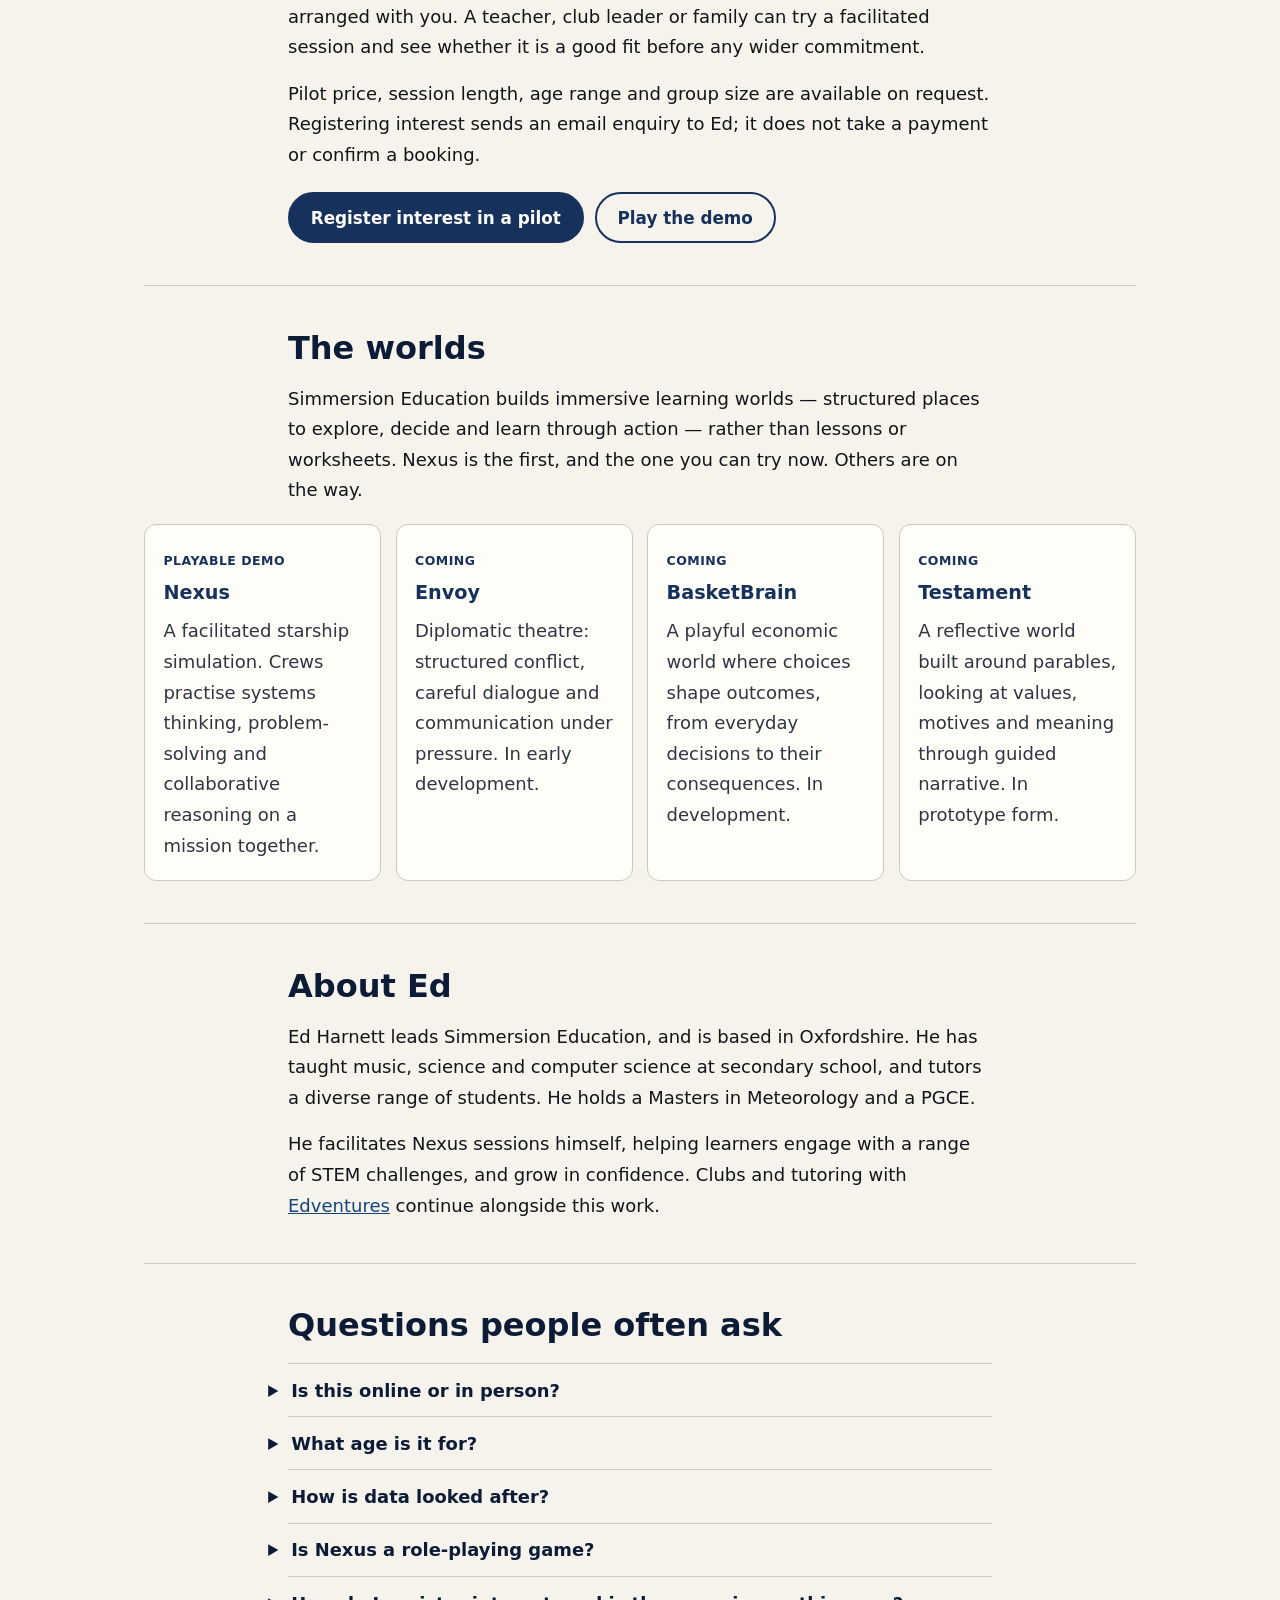
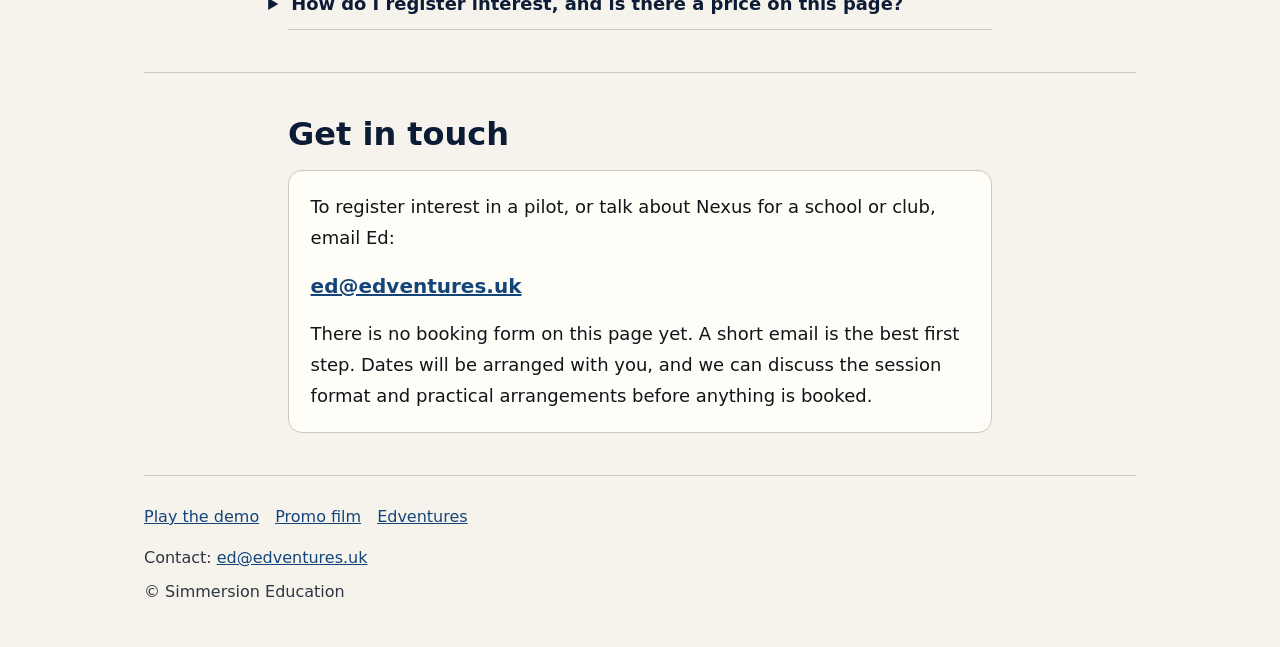
==== commit c82ea4e9: "Homepage: voiced promo film (approved by Ed) Co-authored-by: Ed <edharnett@users.noreply.github.com>" ====
--- a/index.html
+++ b/index.html
@@ -370,12 +370,12 @@
         </div>
         <div class="video-frame">
           <video controls playsinline preload="metadata" poster="https://nexusmovie.simmersion.education/poster.jpg" title="Nexus promo film">
-            <source src="https://nexusmovie.simmersion.education/nexus_promo.mp4" type="video/mp4">
+            <source src="https://nexusmovie.simmersion.education/nexus_promo.mp4?v=linkedin5" type="video/mp4">
             <source src="https://nexusmovie.simmersion.education/nexus_promo_v13.mp4" type="video/mp4">
             Your browser cannot play this video. <a href="https://nexusmovie.simmersion.education/">Watch the promo on its own page</a>.
           </video>
         </div>
-        <p class="video-caption">A short look at Nexus. The film plays only if you press play, and has no soundtrack yet.</p>
+        <p class="video-caption">A short look at Nexus, introduced by Ed Harnett. The film plays only if you press play.</p>
         <div class="buttons">
           <a class="button primary" href="https://nexus.simmersion.education/">Play the demo</a>
           <a class="button secondary" href="mailto:ed@edventures.uk?subject=Nexus%20pilot%20enquiry">Register interest in a pilot</a>
